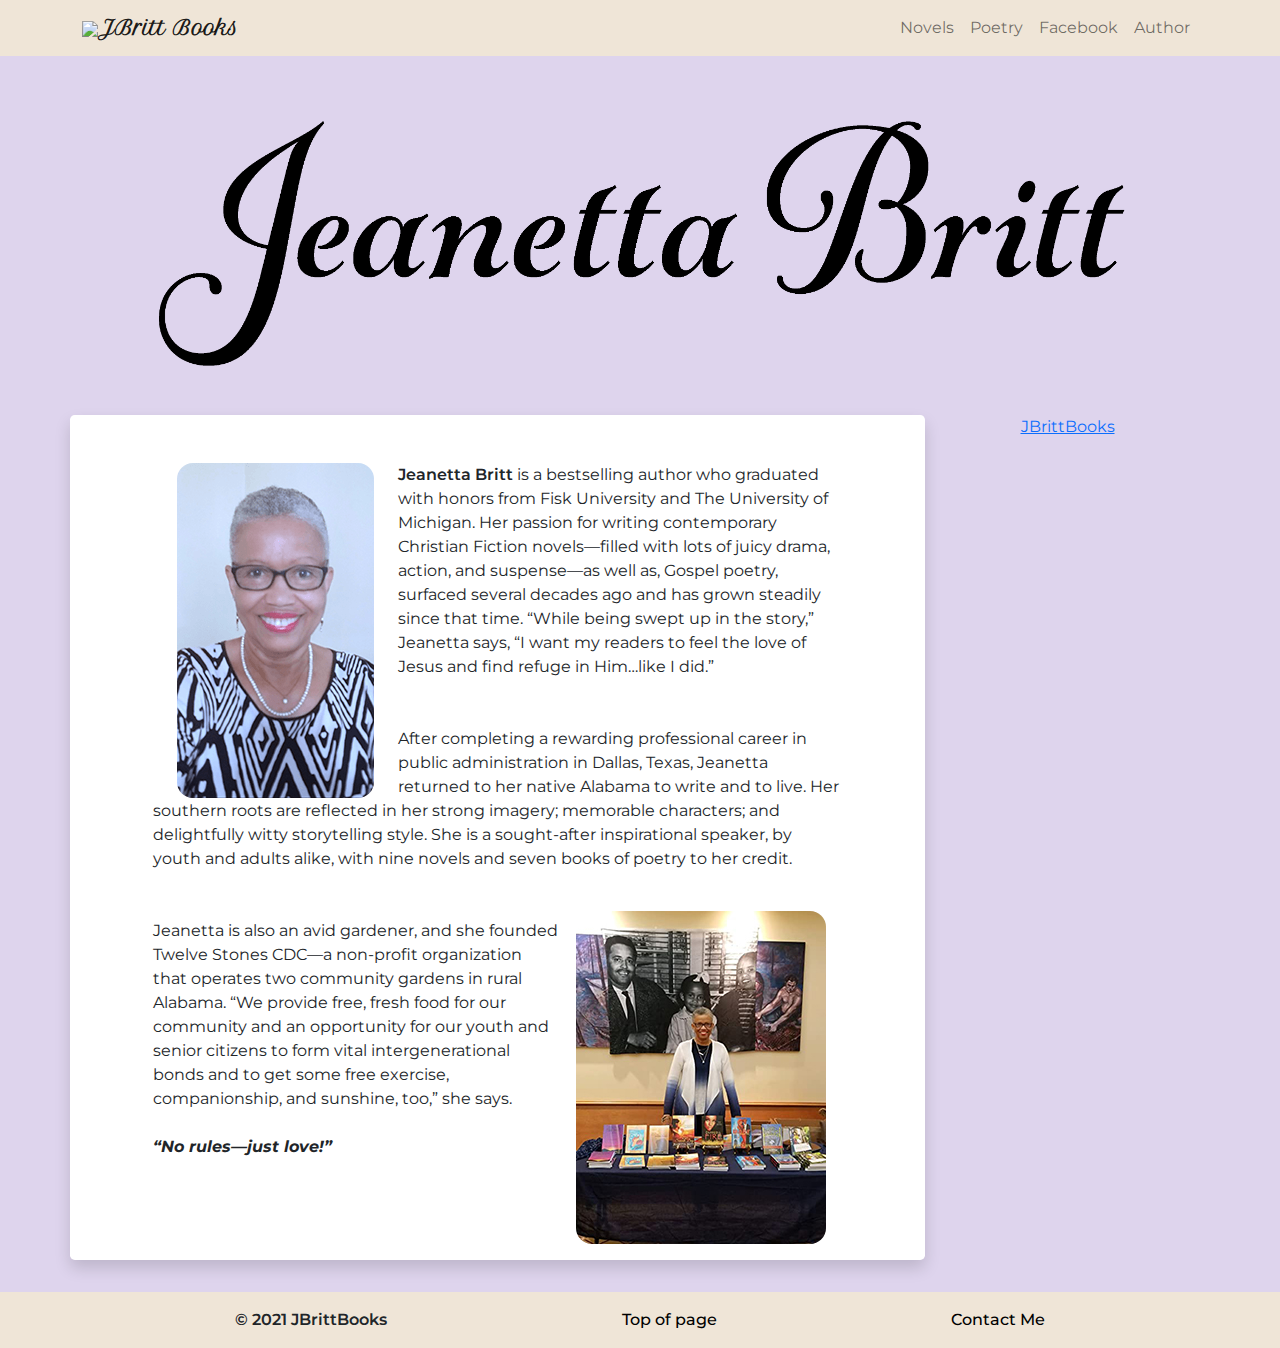
==== author.html @ 347ef1c8 "Added fb to nav bar" ====
<!DOCTYPE html>
<html lang="en">
  <head>
    <meta charset="utf-8" />
    <meta name="viewport" content="width=device-width, initial-scale=1, shrink-to-fit=no" />
    <meta name="description" content="" />
    <meta name="author" content="" />
    <title>Jeanetta Britt Best Selling Author</title>
    <!-- Favicon-->
    <link rel="icon" type="image/x-icon" href="assets/favicon.ico" />
    <!-- Core theme CSS (includes Bootstrap)-->
    <link href="css/styles.css" rel="stylesheet" />
    <!-- google fonts -->
  </head>
  <body class="body">
    <!-- Facebook SKD -->
    <div id="fb-root"></div>
    <script async defer crossorigin="anonymous" src="https://connect.facebook.net/en_US/sdk.js#xfbml=1&version=v11.0" nonce="WqUqpjW3"></script>
    <!-- Responsive navbar-->
    <nav class="navbar navbar-expand-lg navbar-light bg-cream-trans">
      <div class="container">
          <a class="navbar-brand" href="index.html"><img src="assets/favicon.ico">JBritt Books</a>
          <button class="navbar-toggler" type="button" data-bs-toggle="collapse" data-bs-target="#navbarSupportedContent" aria-controls="navbarSupportedContent" aria-expanded="false" aria-label="Toggle navigation"><span class="navbar-toggler-icon"></span></button>
          <div class="collapse navbar-collapse" id="navbarSupportedContent">
              <ul class="navbar-nav ms-auto m b-2 mb-lg-0">
                  <li class="nav-item"><a class="nav-link" href="novels.html">Novels</a></li>
                  <li class="nav-item"><a class="nav-link" href="poetry.html">Poetry</a></li>
                  <li class="nav-item"><a class="nav-link" href="https://www.facebook.com/JBrittBooks/">Facebook</a></li>
                  <li class="nav-item"><a class="nav-link" href="author.html">Author</a></li>
              </ul>
          </div>
      </div>
   </nav>
  <!-- Page content-->
  <div id="top" class="container">
    <div class="row d-flex justify-content-center">
      <div class="col-xl-12">
        <!-- header start -->
        <header class="d-flex justify-content-center align-content-center">
          <div class="d-flex justify-content-center mt-5">
              <img class="img-fluid w-90" src="assets/header-dark.png" alternative="novel-text">
          </div>
      </header>
        <!-- header end  -->
        <!-- Body Row -->
        <div class="row">
          <div class="col-lg-9 ">
            <div class="row d-flex justify-content-center mt-5 my-2 bg-white rounded-3 shadow">
              <!-- body start -->
              <div class="col-10">
                <!-- body -->
                <div class="my-5">
                  <img class="img-fluid mx-4 float-start rounded-5" src="assets/jeanetta/new-profile.png">
                  <p>
                    <span class="fw-bold">Jeanetta Britt </span>is a bestselling author who graduated with honors from Fisk University and The University of Michigan. Her passion for writing contemporary Christian Fiction novels—filled with lots of juicy drama, action, and suspense—as well as, Gospel poetry, surfaced several decades ago and has grown steadily since that time. “While being swept up in the story,” Jeanetta says, “I want my readers to feel the love of Jesus and find refuge in Him…like I did.”
                    <br><br><br>After completing a rewarding professional career in public administration in Dallas, Texas, Jeanetta returned to her native Alabama to write and to live. Her southern roots are reflected in her strong imagery; memorable characters; and delightfully witty storytelling style. She is a sought-after inspirational speaker, by youth and adults alike, with nine novels and seven books of poetry to her credit.
                    <br><br><img class="img-fluid mx-3 my-3 float-end rounded-5" src="assets/jeanetta/profile1_250.JPG"><br>Jeanetta is also an avid gardener, and she founded Twelve Stones CDC—a non-profit organization that operates two community gardens in rural Alabama. “We provide free, fresh food for our community and an opportunity for our youth and senior citizens to form vital intergenerational bonds and to get some free exercise, companionship, and sunshine, too,” she says. <br><br><strong><em>“No rules—just love!”</em></strong>
                  </p>
                </div>
                <!-- body end -->
              </div>
            </div>
          </div>
          <!-- column start start -->
          <div class="col-lg-3 mt-lg-5">
            <div class="fb-page img-fluid d-flex justify-content-center" data-href="https://www.facebook.com/JBrittBooks" data-tabs="timeline, events" data-width="320" data-height="750" data-small-header="true" data-adapt-container-width="true" data-hide-cover="true" data-show-facepile="true"><blockquote cite="https://www.facebook.com/JBrittBooks" class="fb-xfbml-parse-ignore"><a href="https://www.facebook.com/JBrittBooks">JBrittBooks</a></blockquote></div>
          </div>
          <!-- right column end -->
        </div>
      </div>
    </div>
  </div>
    <!-- footer -->
    <footer class="row py-3 mt-4 bg-cream-trans">
      <div class="col-12 d-flex justify-content-evenly">
          <span class="fw-bold">© 2021 JBrittBooks</span>
          <a class="contact-btn" href="#top">Top of page</a>
          <a class="contact-btn" href="https://docs.google.com/forms/d/e/1FAIpQLSflltP6tsDl8Hr7PZAvRYiaOXAa3_z1ApLp0b5nfp1gS3Bxsw/viewform?formkey=dG9lMGk2MUw3d1pyZkRZQnY3Y09sVEE6MQ">Contact Me</a>
      </div>
  </footer>
  <!-- Bootstrap core JS-->
  <script src="https://cdn.jsdelivr.net/npm/bootstrap@5.0.2/dist/js/bootstrap.bundle.min.js"></script>
  </body>
</html>
---- css/styles.css ----
@charset "UTF-8";
@import url('https://fonts.googleapis.com/css2?family=Montserrat&family=Oswald&family=Petit+Formal+Script&display=swap');

/*!
* Start Bootstrap - Blog Home v5.0.2 (https://startbootstrap.com/template/blog-home)
* Copyright 2013-2021 Start Bootstrap
* Licensed under MIT (https://github.com/StartBootstrap/startbootstrap-blog-home/blob/master/LICENSE)
*/
/*!
 * Bootstrap v5.0.2 (https://getbootstrap.com/)
 * Copyright 2011-2021 The Bootstrap Authors
 * Copyright 2011-2021 Twitter, Inc.
 * Licensed under MIT (https://github.com/twbs/bootstrap/blob/main/LICENSE)
 */


:root {
  --bs-blue: #0d6efd;
  --bs-indigo: #6610f2;
  --bs-purple: #6f42c1;
  --bs-pink: #d63384;
  --bs-red: #dc3545;
  --bs-orange: #fd7e14;
  --bs-yellow: #ffc107;
  --bs-green: #198754;
  --bs-teal: #20c997;
  --bs-cyan: #0dcaf0;
  --bs-white: #fff;
  --bs-gray: #6c757d;
  --bs-gray-dark: #343a40;
  --bs-primary: #0d6efd;
  --bs-secondary: #6c757d;
  --bs-success: #198754;
  --bs-info: #0dcaf0;
  --bs-warning: #ffc107;
  --bs-danger: #dc3545;
  --bs-light: #f8f9fa;
  --bs-dark: #212529;
  --bs-font-sans-serif: system-ui, -apple-system, "Segoe UI", Roboto, "Helvetica Neue", Arial, "Noto Sans", "Liberation Sans", sans-serif, "Apple Color Emoji", "Segoe UI Emoji", "Segoe UI Symbol", "Noto Color Emoji";
  --bs-font-monospace: SFMono-Regular, Menlo, Monaco, Consolas, "Liberation Mono", "Courier New", monospace;
  --bs-gradient: linear-gradient(180deg, rgba(255, 255, 255, 0.15), rgba(255, 255, 255, 0));
}

*,
*::before,
*::after {
  box-sizing: border-box;
}

@media (prefers-reduced-motion: no-preference) {
  :root {
    scroll-behavior: smooth;
  }
}

body {
  margin: 0;
  font-family: 'Montserrat', sans-serif;;
  font-size: 1rem;
  font-weight: 400;
  line-height: 1.5;
  color: #212529;
  background-color: #ded4ed;
  -webkit-text-size-adjust: 100%;
  -webkit-tap-highlight-color: rgba(0, 0, 0, 0);
}

hr {
  margin: 1rem 0;
  color: inherit;
  background-color: currentColor;
  border: 0;
  opacity: 0.25;
}

hr:not([size]) {
  height: 1px;
}

h6, .h6, h5, .h5, h4, .h4, h3, .h3, h2, .h2, h1, .h1 {
  margin-top: 0;
  margin-bottom: 0.5rem;
  font-weight: 500;
  line-height: 1.2;
  font-family: 'Montserrat', sans-serif;
}

h1, .h1 {
  font-size: calc(1.375rem + 1.5vw);
}
@media (min-width: 1200px) {
  h1, .h1 {
    font-size: 2.5rem;
  }
}

h2, .h2 {
  font-size: calc(1.325rem + 0.9vw);
}
@media (min-width: 1200px) {
  h2, .h2 {
    font-size: 2rem;
  }
}

h3, .h3 {
  font-size: calc(1.3rem + 0.6vw);
}
@media (min-width: 1200px) {
  h3, .h3 {
    font-size: 1.75rem;
  }
}

h4, .h4 {
  font-size: calc(1.275rem + 0.3vw);
}
@media (min-width: 1200px) {
  h4, .h4 {
    font-size: 1.5rem;
  }
}

h5, .h5 {
  font-size: 1.25rem;
}

h6, .h6 {
  font-size: 1rem;
}

p {
  margin-top: 0;
  margin-bottom: 1rem;
}

abbr[title],
abbr[data-bs-original-title] {
  -webkit-text-decoration: underline dotted;
          text-decoration: underline dotted;
  cursor: help;
  -webkit-text-decoration-skip-ink: none;
          text-decoration-skip-ink: none;
}

address {
  margin-bottom: 1rem;
  font-style: normal;
  line-height: inherit;
}

ol,
ul {
  padding-left: 2rem;
}

ol,
ul,
dl {
  margin-top: 0;
  margin-bottom: 1rem;
}

ol ol,
ul ul,
ol ul,
ul ol {
  margin-bottom: 0;
}

dt {
  font-weight: 700;
}

dd {
  margin-bottom: 0.5rem;
  margin-left: 0;
}

blockquote {
  margin: 0 0 1rem;
}

b,
strong {
  font-weight: bolder;
}

small, .small {
  font-size: 0.875em;
}

mark, .mark {
  padding: 0.2em;
  background-color: #fcf8e3;
}

sub,
sup {
  position: relative;
  font-size: 0.75em;
  line-height: 0;
  vertical-align: baseline;
}

sub {
  bottom: -0.25em;
}

sup {
  top: -0.5em;
}

a {
  color: #0d6efd;
  text-decoration: underline;
}
a:hover {
  color: #0a58ca;
}

a:not([href]):not([class]), a:not([href]):not([class]):hover {
  color: inherit;
  text-decoration: none;
}

pre,
code,
kbd,
samp {
  font-family: var(--bs-font-monospace);
  font-size: 1em;
  direction: ltr /* rtl:ignore */;
  unicode-bidi: bidi-override;
}

pre {
  display: block;
  margin-top: 0;
  margin-bottom: 1rem;
  overflow: auto;
  font-size: 0.875em;
}
pre code {
  font-size: inherit;
  color: inherit;
  word-break: normal;
}

code {
  font-size: 0.875em;
  color: #d63384;
  word-wrap: break-word;
}
a > code {
  color: inherit;
}

kbd {
  padding: 0.2rem 0.4rem;
  font-size: 0.875em;
  color: #fff;
  background-color: #212529;
  border-radius: 0.2rem;
}
kbd kbd {
  padding: 0;
  font-size: 1em;
  font-weight: 700;
}

figure {
  margin: 0 0 1rem;
}

img,
svg {
  vertical-align: middle;
}

table {
  caption-side: bottom;
  border-collapse: collapse;
}

caption {
  padding-top: 0.5rem;
  padding-bottom: 0.5rem;
  color: #6c757d;
  text-align: left;
}

th {
  text-align: inherit;
  text-align: -webkit-match-parent;
}

thead,
tbody,
tfoot,
tr,
td,
th {
  border-color: inherit;
  border-style: solid;
  border-width: 0;
}

label {
  display: inline-block;
}

button {
  border-radius: 0;
}

button:focus:not(:focus-visible) {
  outline: 0;
}

input,
button,
select,
optgroup,
textarea {
  margin: 0;
  font-family: inherit;
  font-size: inherit;
  line-height: inherit;
}

button,
select {
  text-transform: none;
}

[role=button] {
  cursor: pointer;
}

select {
  word-wrap: normal;
}
select:disabled {
  opacity: 1;
}

[list]::-webkit-calendar-picker-indicator {
  display: none;
}

button,
[type=button],
[type=reset],
[type=submit] {
  -webkit-appearance: button;
}
button:not(:disabled),
[type=button]:not(:disabled),
[type=reset]:not(:disabled),
[type=submit]:not(:disabled) {
  cursor: pointer;
}

::-moz-focus-inner {
  padding: 0;
  border-style: none;
}

textarea {
  resize: vertical;
}

fieldset {
  min-width: 0;
  padding: 0;
  margin: 0;
  border: 0;
}

legend {
  float: left;
  width: 100%;
  padding: 0;
  margin-bottom: 0.5rem;
  font-size: calc(1.275rem + 0.3vw);
  line-height: inherit;
}
@media (min-width: 1200px) {
  legend {
    font-size: 1.5rem;
  }
}
legend + * {
  clear: left;
}

::-webkit-datetime-edit-fields-wrapper,
::-webkit-datetime-edit-text,
::-webkit-datetime-edit-minute,
::-webkit-datetime-edit-hour-field,
::-webkit-datetime-edit-day-field,
::-webkit-datetime-edit-month-field,
::-webkit-datetime-edit-year-field {
  padding: 0;
}

::-webkit-inner-spin-button {
  height: auto;
}

[type=search] {
  outline-offset: -2px;
  -webkit-appearance: textfield;
}

/* rtl:raw:
[type="tel"],
[type="url"],
[type="email"],
[type="number"] {
  direction: ltr;
}
*/
::-webkit-search-decoration {
  -webkit-appearance: none;
}

::-webkit-color-swatch-wrapper {
  padding: 0;
}

::file-selector-button {
  font: inherit;
}

::-webkit-file-upload-button {
  font: inherit;
  -webkit-appearance: button;
}

output {
  display: inline-block;
}

iframe {
  border: 0;
}

summary {
  display: list-item;
  cursor: pointer;
}

progress {
  vertical-align: baseline;
}

[hidden] {
  display: none !important;
}

.lead {
  font-size: 1.25rem;
  font-weight: 300;
}

.display-1 {
  font-size: calc(1.625rem + 4.5vw);
  font-weight: 300;
  line-height: 1.2;
}

@media (min-width: 1200px) {
  .display-1 {
    font-size: 5rem;
  }
}

.display-2 {
  font-size: calc(1.575rem + 3.9vw);
  font-weight: 300;
  line-height: 1.2;
}
@media (min-width: 1200px) {
  .display-2 {
    font-size: 4.5rem;
  }
}

.display-3 {
  font-size: calc(1.525rem + 3.3vw);
  font-weight: 300;
  line-height: 1.2;
}
@media (min-width: 1200px) {
  .display-3 {
    font-size: 4rem;
  }
}

.display-4 {
  font-size: calc(1.475rem + 2.7vw);
  font-weight: 300;
  line-height: 1.2;
}
@media (min-width: 1200px) {
  .display-4 {
    font-size: 3.5rem;
  }
}

.display-5 {
  font-size: calc(1.425rem + 2.1vw);
  font-weight: 300;
  line-height: 1.2;
}
@media (min-width: 1200px) {
  .display-5 {
    font-size: 3rem;
  }
}

.display-6 {
  font-size: calc(1.375rem + 1.5vw);
  font-weight: 300;
  line-height: 1.2;
}
@media (min-width: 1200px) {
  .display-6 {
    font-size: 2.5rem;
  }
}

.list-unstyled {
  padding-left: 0;
  list-style: none;
}

.list-inline {
  padding-left: 0;
  list-style: none;
}

.list-inline-item {
  display: inline-block;
}
.list-inline-item:not(:last-child) {
  margin-right: 0.5rem;
}

.initialism {
  font-size: 0.875em;
  text-transform: uppercase;
}

.blockquote {
  margin-bottom: 1rem;
  font-size: 1.25rem;
}
.blockquote > :last-child {
  margin-bottom: 0;
}

.blockquote-footer {
  margin-top: -1rem;
  margin-bottom: 1rem;
  font-size: 0.875em;
  color: #6c757d;
}
.blockquote-footer::before {
  content: "— ";
}

.img-fluid {
  max-width: 100%;
  height: auto;
}

.img-thumbnail {
  padding: 0.25rem;
  background-color: #fff6c2;
  border: 1.5px solid #fff6c2;
  border-radius: 0.25rem;
  max-width: 100%;
  height: auto;
}

.figure {
  display: inline-block;
}

.figure-img {
  margin-bottom: 0.5rem;
  line-height: 1;
}

.figure-caption {
  font-size: 0.875em;
  color: #6c757d;
}

.container,
.container-fluid,
.container-xxl,
.container-xl,
.container-lg,
.container-md,
.container-sm {
  width: 100%;
  padding-right: var(--bs-gutter-x, 0.75rem);
  padding-left: var(--bs-gutter-x, 0.75rem);
  margin-right: auto;
  margin-left: auto;
}

@media (min-width: 576px) {
  .container-sm, .container {
    max-width: 540px;
  }
}
@media (min-width: 768px) {
  .container-md, .container-sm, .container {
    max-width: 720px;
  }
}
@media (min-width: 992px) {
  .container-lg, .container-md, .container-sm, .container {
    max-width: 960px;
  }
}
@media (min-width: 1200px) {
  .container-xl, .container-lg, .container-md, .container-sm, .container {
    max-width: 1140px;
  }
}
@media (min-width: 1400px) {
  .container-xxl, .container-xl, .container-lg, .container-md, .container-sm, .container {
    max-width: 1320px;
  }
}

 /* custom break point */
@media (min-width: 400px) {
  .text-box {
    min-height: 28rem;
  }
}

@media (min-width: 1000px) {
  .book-text-body {
    min-height: 21.5rem;
  }
}

@media (min-width: 1400px) {
  .text-box {
    min-height: 28rem;
  }
}

#trilogy-poem {
  font-size: .85rem !important;
  min-height: 29rem;
}


/*  */
.row {
  --bs-gutter-x: 1.5rem;
  --bs-gutter-y: 0;
  display: flex;
  flex-wrap: wrap;
  margin-top: calc(var(--bs-gutter-y) * -1);
  margin-right: calc(var(--bs-gutter-x) * -.5);
  margin-left: calc(var(--bs-gutter-x) * -.5);
}
.row > * {
  flex-shrink: 0;
  width: 100%;
  max-width: 100%;
  padding-right: calc(var(--bs-gutter-x) * .5);
  padding-left: calc(var(--bs-gutter-x) * .5);
  margin-top: var(--bs-gutter-y);
}

.col {
  flex: 1 0 0%;
}

.row-cols-auto > * {
  flex: 0 0 auto;
  width: auto;
}

.row-cols-1 > * {
  flex: 0 0 auto;
  width: 100%;
}

.row-cols-2 > * {
  flex: 0 0 auto;
  width: 50%;
}

.row-cols-3 > * {
  flex: 0 0 auto;
  width: 33.3333333333%;
}

.row-cols-4 > * {
  flex: 0 0 auto;
  width: 25%;
}

.row-cols-5 > * {
  flex: 0 0 auto;
  width: 20%;
}

.row-cols-6 > * {
  flex: 0 0 auto;
  width: 16.6666666667%;
}

@media (min-width: 576px) {
  .col-sm {
    flex: 1 0 0%;
  }

  .row-cols-sm-auto > * {
    flex: 0 0 auto;
    width: auto;
  }

  .row-cols-sm-1 > * {
    flex: 0 0 auto;
    width: 100%;
  }

  .row-cols-sm-2 > * {
    flex: 0 0 auto;
    width: 50%;
  }

  .row-cols-sm-3 > * {
    flex: 0 0 auto;
    width: 33.3333333333%;
  }

  .row-cols-sm-4 > * {
    flex: 0 0 auto;
    width: 25%;
  }

  .row-cols-sm-5 > * {
    flex: 0 0 auto;
    width: 20%;
  }

  .row-cols-sm-6 > * {
    flex: 0 0 auto;
    width: 16.6666666667%;
  }
}
@media (min-width: 768px) {
  .col-md {
    flex: 1 0 0%;
  }

  .row-cols-md-auto > * {
    flex: 0 0 auto;
    width: auto;
  }

  .row-cols-md-1 > * {
    flex: 0 0 auto;
    width: 100%;
  }

  .row-cols-md-2 > * {
    flex: 0 0 auto;
    width: 50%;
  }

  .row-cols-md-3 > * {
    flex: 0 0 auto;
    width: 33.3333333333%;
  }

  .row-cols-md-4 > * {
    flex: 0 0 auto;
    width: 25%;
  }

  .row-cols-md-5 > * {
    flex: 0 0 auto;
    width: 20%;
  }

  .row-cols-md-6 > * {
    flex: 0 0 auto;
    width: 16.6666666667%;
  }
}
@media (min-width: 992px) {
  .col-lg {
    flex: 1 0 0%;
  }

  .row-cols-lg-auto > * {
    flex: 0 0 auto;
    width: auto;
  }

  .row-cols-lg-1 > * {
    flex: 0 0 auto;
    width: 100%;
  }

  .row-cols-lg-2 > * {
    flex: 0 0 auto;
    width: 50%;
  }

  .row-cols-lg-3 > * {
    flex: 0 0 auto;
    width: 33.3333333333%;
  }

  .row-cols-lg-4 > * {
    flex: 0 0 auto;
    width: 25%;
  }

  .row-cols-lg-5 > * {
    flex: 0 0 auto;
    width: 20%;
  }

  .row-cols-lg-6 > * {
    flex: 0 0 auto;
    width: 16.6666666667%;
  }
}
@media (min-width: 1200px) {
  .col-xl {
    flex: 1 0 0%;
  }

  .row-cols-xl-auto > * {
    flex: 0 0 auto;
    width: auto;
  }

  .row-cols-xl-1 > * {
    flex: 0 0 auto;
    width: 100%;
  }

  .row-cols-xl-2 > * {
    flex: 0 0 auto;
    width: 50%;
  }

  .row-cols-xl-3 > * {
    flex: 0 0 auto;
    width: 33.3333333333%;
  }

  .row-cols-xl-4 > * {
    flex: 0 0 auto;
    width: 25%;
  }

  .row-cols-xl-5 > * {
    flex: 0 0 auto;
    width: 20%;
  }

  .row-cols-xl-6 > * {
    flex: 0 0 auto;
    width: 16.6666666667%;
  }
}
@media (min-width: 1400px) {
  .col-xxl {
    flex: 1 0 0%;
  }

  .row-cols-xxl-auto > * {
    flex: 0 0 auto;
    width: auto;
  }

  .row-cols-xxl-1 > * {
    flex: 0 0 auto;
    width: 100%;
  }

  .row-cols-xxl-2 > * {
    flex: 0 0 auto;
    width: 50%;
  }

  .row-cols-xxl-3 > * {
    flex: 0 0 auto;
    width: 33.3333333333%;
  }

  .row-cols-xxl-4 > * {
    flex: 0 0 auto;
    width: 25%;
  }

  .row-cols-xxl-5 > * {
    flex: 0 0 auto;
    width: 20%;
  }

  .row-cols-xxl-6 > * {
    flex: 0 0 auto;
    width: 16.6666666667%;
  }
}
.col-auto {
  flex: 0 0 auto;
  width: auto;
}

.col-1 {
  flex: 0 0 auto;
  width: 8.33333333%;
}

.col-2 {
  flex: 0 0 auto;
  width: 16.66666667%;
}

.col-3 {
  flex: 0 0 auto;
  width: 25%;
}

.col-4 {
  flex: 0 0 auto;
  width: 33.33333333%;
}

.col-5 {
  flex: 0 0 auto;
  width: 41.66666667%;
}

.col-6 {
  flex: 0 0 auto;
  width: 50%;
}

.col-7 {
  flex: 0 0 auto;
  width: 58.33333333%;
}

.col-8 {
  flex: 0 0 auto;
  width: 66.66666667%;
}

.col-9 {
  flex: 0 0 auto;
  width: 75%;
}

.col-10 {
  flex: 0 0 auto;
  width: 83.33333333%;
}

.col-11 {
  flex: 0 0 auto;
  width: 91.66666667%;
}

.col-12 {
  flex: 0 0 auto;
  width: 100%;
}

.offset-1 {
  margin-left: 8.33333333%;
}

.offset-2 {
  margin-left: 16.66666667%;
}

.offset-3 {
  margin-left: 25%;
}

.offset-4 {
  margin-left: 33.33333333%;
}

.offset-5 {
  margin-left: 41.66666667%;
}

.offset-6 {
  margin-left: 50%;
}

.offset-7 {
  margin-left: 58.33333333%;
}

.offset-8 {
  margin-left: 66.66666667%;
}

.offset-9 {
  margin-left: 75%;
}

.offset-10 {
  margin-left: 83.33333333%;
}

.offset-11 {
  margin-left: 91.66666667%;
}

.g-0,
.gx-0 {
  --bs-gutter-x: 0;
}

.g-0,
.gy-0 {
  --bs-gutter-y: 0;
}

.g-1,
.gx-1 {
  --bs-gutter-x: 0.25rem;
}

.g-1,
.gy-1 {
  --bs-gutter-y: 0.25rem;
}

.g-2,
.gx-2 {
  --bs-gutter-x: 0.5rem;
}

.g-2,
.gy-2 {
  --bs-gutter-y: 0.5rem;
}

.g-3,
.gx-3 {
  --bs-gutter-x: 1rem;
}

.g-3,
.gy-3 {
  --bs-gutter-y: 1rem;
}

.g-4,
.gx-4 {
  --bs-gutter-x: 1.5rem;
}

.g-4,
.gy-4 {
  --bs-gutter-y: 1.5rem;
}

.g-5,
.gx-5 {
  --bs-gutter-x: 3rem;
}

.g-5,
.gy-5 {
  --bs-gutter-y: 3rem;
}

@media (min-width: 576px) {

  .col-sm-auto {
    flex: 0 0 auto;
    width: auto;
  }

  .col-sm-1 {
    flex: 0 0 auto;
    width: 8.33333333%;
  }

  .col-sm-2 {
    flex: 0 0 auto;
    width: 16.66666667%;
  }

  .col-sm-3 {
    flex: 0 0 auto;
    width: 25%;
  }

  .col-sm-4 {
    flex: 0 0 auto;
    width: 33.33333333%;
  }

  .col-sm-5 {
    flex: 0 0 auto;
    width: 41.66666667%;
  }

  .col-sm-6 {
    flex: 0 0 auto;
    width: 50%;
  }

  .col-sm-7 {
    flex: 0 0 auto;
    width: 58.33333333%;
  }

  .col-sm-8 {
    flex: 0 0 auto;
    width: 66.66666667%;
  }

  .col-sm-9 {
    flex: 0 0 auto;
    width: 75%;
  }

  .col-sm-10 {
    flex: 0 0 auto;
    width: 83.33333333%;
  }

  .col-sm-11 {
    flex: 0 0 auto;
    width: 91.66666667%;
  }

  .col-sm-12 {
    flex: 0 0 auto;
    width: 100%;
  }

  .offset-sm-0 {
    margin-left: 0;
  }

  .offset-sm-1 {
    margin-left: 8.33333333%;
  }

  .offset-sm-2 {
    margin-left: 16.66666667%;
  }

  .offset-sm-3 {
    margin-left: 25%;
  }

  .offset-sm-4 {
    margin-left: 33.33333333%;
  }

  .offset-sm-5 {
    margin-left: 41.66666667%;
  }

  .offset-sm-6 {
    margin-left: 50%;
  }

  .offset-sm-7 {
    margin-left: 58.33333333%;
  }

  .offset-sm-8 {
    margin-left: 66.66666667%;
  }

  .offset-sm-9 {
    margin-left: 75%;
  }

  .offset-sm-10 {
    margin-left: 83.33333333%;
  }

  .offset-sm-11 {
    margin-left: 91.66666667%;
  }

  .g-sm-0,
.gx-sm-0 {
    --bs-gutter-x: 0;
  }

  .g-sm-0,
.gy-sm-0 {
    --bs-gutter-y: 0;
  }

  .g-sm-1,
.gx-sm-1 {
    --bs-gutter-x: 0.25rem;
  }

  .g-sm-1,
.gy-sm-1 {
    --bs-gutter-y: 0.25rem;
  }

  .g-sm-2,
.gx-sm-2 {
    --bs-gutter-x: 0.5rem;
  }

  .g-sm-2,
.gy-sm-2 {
    --bs-gutter-y: 0.5rem;
  }

  .g-sm-3,
.gx-sm-3 {
    --bs-gutter-x: 1rem;
  }

  .g-sm-3,
.gy-sm-3 {
    --bs-gutter-y: 1rem;
  }

  .g-sm-4,
.gx-sm-4 {
    --bs-gutter-x: 1.5rem;
  }

  .g-sm-4,
.gy-sm-4 {
    --bs-gutter-y: 1.5rem;
  }

  .g-sm-5,
.gx-sm-5 {
    --bs-gutter-x: 3rem;
  }

  .g-sm-5,
.gy-sm-5 {
    --bs-gutter-y: 3rem;
  }
}
@media (min-width: 768px) {

  .col-md-auto {
    flex: 0 0 auto;
    width: auto;
  }

  .col-md-1 {
    flex: 0 0 auto;
    width: 8.33333333%;
  }

  .col-md-2 {
    flex: 0 0 auto;
    width: 16.66666667%;
  }

  .col-md-3 {
    flex: 0 0 auto;
    width: 25%;
  }

  .col-md-4 {
    flex: 0 0 auto;
    width: 33.33333333%;
  }

  .col-md-5 {
    flex: 0 0 auto;
    width: 41.66666667%;
  }

  .col-md-6 {
    flex: 0 0 auto;
    width: 50%;
  }

  .col-md-7 {
    flex: 0 0 auto;
    width: 58.33333333%;
  }

  .col-md-8 {
    flex: 0 0 auto;
    width: 66.66666667%;
  }

  .col-md-9 {
    flex: 0 0 auto;
    width: 75%;
  }

  .col-md-10 {
    flex: 0 0 auto;
    width: 83.33333333%;
  }

  .col-md-11 {
    flex: 0 0 auto;
    width: 91.66666667%;
  }

  .col-md-12 {
    flex: 0 0 auto;
    width: 100%;
  }

  .offset-md-0 {
    margin-left: 0;
  }

  .offset-md-1 {
    margin-left: 8.33333333%;
  }

  .offset-md-2 {
    margin-left: 16.66666667%;
  }

  .offset-md-3 {
    margin-left: 25%;
  }

  .offset-md-4 {
    margin-left: 33.33333333%;
  }

  .offset-md-5 {
    margin-left: 41.66666667%;
  }

  .offset-md-6 {
    margin-left: 50%;
  }

  .offset-md-7 {
    margin-left: 58.33333333%;
  }

  .offset-md-8 {
    margin-left: 66.66666667%;
  }

  .offset-md-9 {
    margin-left: 75%;
  }

  .offset-md-10 {
    margin-left: 83.33333333%;
  }

  .offset-md-11 {
    margin-left: 91.66666667%;
  }

  .g-md-0,
.gx-md-0 {
    --bs-gutter-x: 0;
  }

  .g-md-0,
.gy-md-0 {
    --bs-gutter-y: 0;
  }

  .g-md-1,
.gx-md-1 {
    --bs-gutter-x: 0.25rem;
  }

  .g-md-1,
.gy-md-1 {
    --bs-gutter-y: 0.25rem;
  }

  .g-md-2,
.gx-md-2 {
    --bs-gutter-x: 0.5rem;
  }

  .g-md-2,
.gy-md-2 {
    --bs-gutter-y: 0.5rem;
  }

  .g-md-3,
.gx-md-3 {
    --bs-gutter-x: 1rem;
  }

  .g-md-3,
.gy-md-3 {
    --bs-gutter-y: 1rem;
  }

  .g-md-4,
.gx-md-4 {
    --bs-gutter-x: 1.5rem;
  }

  .g-md-4,
.gy-md-4 {
    --bs-gutter-y: 1.5rem;
  }

  .g-md-5,
.gx-md-5 {
    --bs-gutter-x: 3rem;
  }

  .g-md-5,
.gy-md-5 {
    --bs-gutter-y: 3rem;
  }
}
@media (min-width: 992px) {
  .col-lg-auto {
    flex: 0 0 auto;
    width: auto;
  }

  .col-lg-1 {
    flex: 0 0 auto;
    width: 8.33333333%;
  }

  .col-lg-2 {
    flex: 0 0 auto;
    width: 16.66666667%;
  }

  .col-lg-3 {
    flex: 0 0 auto;
    width: 25%;
  }

  .col-lg-4 {
    flex: 0 0 auto;
    width: 33.33333333%;
  }

  .col-lg-5 {
    flex: 0 0 auto;
    width: 41.66666667%;
  }

  .col-lg-6 {
    flex: 0 0 auto;
    width: 50%;
  }

  .col-lg-7 {
    flex: 0 0 auto;
    width: 58.33333333%;
  }

  .col-lg-8 {
    flex: 0 0 auto;
    width: 66.66666667%;
  }

  .col-lg-9 {
    flex: 0 0 auto;
    width: 75%;
  }

  .col-lg-10 {
    flex: 0 0 auto;
    width: 83.33333333%;
  }

  .col-lg-11 {
    flex: 0 0 auto;
    width: 91.66666667%;
  }

  .col-lg-12 {
    flex: 0 0 auto;
    width: 100%;
  }

  .offset-lg-0 {
    margin-left: 0;
  }

  .offset-lg-1 {
    margin-left: 8.33333333%;
  }

  .offset-lg-2 {
    margin-left: 16.66666667%;
  }

  .offset-lg-3 {
    margin-left: 25%;
  }

  .offset-lg-4 {
    margin-left: 33.33333333%;
  }

  .offset-lg-5 {
    margin-left: 41.66666667%;
  }

  .offset-lg-6 {
    margin-left: 50%;
  }

  .offset-lg-7 {
    margin-left: 58.33333333%;
  }

  .offset-lg-8 {
    margin-left: 66.66666667%;
  }

  .offset-lg-9 {
    margin-left: 75%;
  }

  .offset-lg-10 {
    margin-left: 83.33333333%;
  }

  .offset-lg-11 {
    margin-left: 91.66666667%;
  }

  .g-lg-0,
.gx-lg-0 {
    --bs-gutter-x: 0;
  }

  .g-lg-0,
.gy-lg-0 {
    --bs-gutter-y: 0;
  }

  .g-lg-1,
.gx-lg-1 {
    --bs-gutter-x: 0.25rem;
  }

  .g-lg-1,
.gy-lg-1 {
    --bs-gutter-y: 0.25rem;
  }

  .g-lg-2,
.gx-lg-2 {
    --bs-gutter-x: 0.5rem;
  }

  .g-lg-2,
.gy-lg-2 {
    --bs-gutter-y: 0.5rem;
  }

  .g-lg-3,
.gx-lg-3 {
    --bs-gutter-x: 1rem;
  }

  .g-lg-3,
.gy-lg-3 {
    --bs-gutter-y: 1rem;
  }

  .g-lg-4,
.gx-lg-4 {
    --bs-gutter-x: 1.5rem;
  }

  .g-lg-4,
.gy-lg-4 {
    --bs-gutter-y: 1.5rem;
  }

  .g-lg-5,
.gx-lg-5 {
    --bs-gutter-x: 3rem;
  }

  .g-lg-5,
.gy-lg-5 {
    --bs-gutter-y: 3rem;
  }
}
@media (min-width: 1200px) {
  .col-xl-auto {
    flex: 0 0 auto;
    width: auto;
  }

  .col-xl-1 {
    flex: 0 0 auto;
    width: 8.33333333%;
  }

  .col-xl-2 {
    flex: 0 0 auto;
    width: 16.66666667%;
  }

  .col-xl-3 {
    flex: 0 0 auto;
    width: 25%;
  }

  .col-xl-4 {
    flex: 0 0 auto;
    width: 33.33333333%;
  }

  .col-xl-5 {
    flex: 0 0 auto;
    width: 41.66666667%;
  }

  .col-xl-6 {
    flex: 0 0 auto;
    width: 50%;
  }

  .col-xl-7 {
    flex: 0 0 auto;
    width: 58.33333333%;
  }

  .col-xl-8 {
    flex: 0 0 auto;
    width: 66.66666667%;
  }

  .col-xl-9 {
    flex: 0 0 auto;
    width: 75%;
  }

  .col-xl-10 {
    flex: 0 0 auto;
    width: 83.33333333%;
  }

  .col-xl-11 {
    flex: 0 0 auto;
    width: 91.66666667%;
  }

  .col-xl-12 {
    flex: 0 0 auto;
    width: 100%;
  }

  .offset-xl-0 {
    margin-left: 0;
  }

  .offset-xl-1 {
    margin-left: 8.33333333%;
  }

  .offset-xl-2 {
    margin-left: 16.66666667%;
  }

  .offset-xl-3 {
    margin-left: 25%;
  }

  .offset-xl-4 {
    margin-left: 33.33333333%;
  }

  .offset-xl-5 {
    margin-left: 41.66666667%;
  }

  .offset-xl-6 {
    margin-left: 50%;
  }

  .offset-xl-7 {
    margin-left: 58.33333333%;
  }

  .offset-xl-8 {
    margin-left: 66.66666667%;
  }

  .offset-xl-9 {
    margin-left: 75%;
  }

  .offset-xl-10 {
    margin-left: 83.33333333%;
  }

  .offset-xl-11 {
    margin-left: 91.66666667%;
  }

  .g-xl-0,
.gx-xl-0 {
    --bs-gutter-x: 0;
  }

  .g-xl-0,
.gy-xl-0 {
    --bs-gutter-y: 0;
  }

  .g-xl-1,
.gx-xl-1 {
    --bs-gutter-x: 0.25rem;
  }

  .g-xl-1,
.gy-xl-1 {
    --bs-gutter-y: 0.25rem;
  }

  .g-xl-2,
.gx-xl-2 {
    --bs-gutter-x: 0.5rem;
  }

  .g-xl-2,
.gy-xl-2 {
    --bs-gutter-y: 0.5rem;
  }

  .g-xl-3,
.gx-xl-3 {
    --bs-gutter-x: 1rem;
  }

  .g-xl-3,
.gy-xl-3 {
    --bs-gutter-y: 1rem;
  }

  .g-xl-4,
.gx-xl-4 {
    --bs-gutter-x: 1.5rem;
  }

  .g-xl-4,
.gy-xl-4 {
    --bs-gutter-y: 1.5rem;
  }

  .g-xl-5,
.gx-xl-5 {
    --bs-gutter-x: 3rem;
  }

  .g-xl-5,
.gy-xl-5 {
    --bs-gutter-y: 3rem;
  }
}
@media (min-width: 1400px) {
  .col-xxl-auto {
    flex: 0 0 auto;
    width: auto;
  }

  .col-xxl-1 {
    flex: 0 0 auto;
    width: 8.33333333%;
  }

  .col-xxl-2 {
    flex: 0 0 auto;
    width: 16.66666667%;
  }

  .col-xxl-3 {
    flex: 0 0 auto;
    width: 25%;
  }

  .col-xxl-4 {
    flex: 0 0 auto;
    width: 33.33333333%;
  }

  .col-xxl-5 {
    flex: 0 0 auto;
    width: 41.66666667%;
  }

  .col-xxl-6 {
    flex: 0 0 auto;
    width: 50%;
  }

  .col-xxl-7 {
    flex: 0 0 auto;
    width: 58.33333333%;
  }

  .col-xxl-8 {
    flex: 0 0 auto;
    width: 66.66666667%;
  }

  .col-xxl-9 {
    flex: 0 0 auto;
    width: 75%;
  }

  .col-xxl-10 {
    flex: 0 0 auto;
    width: 83.33333333%;
  }

  .col-xxl-11 {
    flex: 0 0 auto;
    width: 91.66666667%;
  }

  .col-xxl-12 {
    flex: 0 0 auto;
    width: 100%;
  }

  .offset-xxl-0 {
    margin-left: 0;
  }

  .offset-xxl-1 {
    margin-left: 8.33333333%;
  }

  .offset-xxl-2 {
    margin-left: 16.66666667%;
  }

  .offset-xxl-3 {
    margin-left: 25%;
  }

  .offset-xxl-4 {
    margin-left: 33.33333333%;
  }

  .offset-xxl-5 {
    margin-left: 41.66666667%;
  }

  .offset-xxl-6 {
    margin-left: 50%;
  }

  .offset-xxl-7 {
    margin-left: 58.33333333%;
  }

  .offset-xxl-8 {
    margin-left: 66.66666667%;
  }

  .offset-xxl-9 {
    margin-left: 75%;
  }

  .offset-xxl-10 {
    margin-left: 83.33333333%;
  }

  .offset-xxl-11 {
    margin-left: 91.66666667%;
  }

  .g-xxl-0,
.gx-xxl-0 {
    --bs-gutter-x: 0;
  }

  .g-xxl-0,
.gy-xxl-0 {
    --bs-gutter-y: 0;
  }

  .g-xxl-1,
.gx-xxl-1 {
    --bs-gutter-x: 0.25rem;
  }

  .g-xxl-1,
.gy-xxl-1 {
    --bs-gutter-y: 0.25rem;
  }

  .g-xxl-2,
.gx-xxl-2 {
    --bs-gutter-x: 0.5rem;
  }

  .g-xxl-2,
.gy-xxl-2 {
    --bs-gutter-y: 0.5rem;
  }

  .g-xxl-3,
.gx-xxl-3 {
    --bs-gutter-x: 1rem;
  }

  .g-xxl-3,
.gy-xxl-3 {
    --bs-gutter-y: 1rem;
  }

  .g-xxl-4,
.gx-xxl-4 {
    --bs-gutter-x: 1.5rem;
  }

  .g-xxl-4,
.gy-xxl-4 {
    --bs-gutter-y: 1.5rem;
  }

  .g-xxl-5,
.gx-xxl-5 {
    --bs-gutter-x: 3rem;
  }

  .g-xxl-5,
.gy-xxl-5 {
    --bs-gutter-y: 3rem;
  }
}
.table {
  --bs-table-bg: transparent;
  --bs-table-accent-bg: transparent;
  --bs-table-striped-color: #212529;
  --bs-table-striped-bg: rgba(0, 0, 0, 0.05);
  --bs-table-active-color: #212529;
  --bs-table-active-bg: rgba(0, 0, 0, 0.1);
  --bs-table-hover-color: #212529;
  --bs-table-hover-bg: rgba(0, 0, 0, 0.075);
  width: 100%;
  margin-bottom: 1rem;
  color: #212529;
  vertical-align: top;
  border-color: #dee2e6;
}
.table > :not(caption) > * > * {
  padding: 0.5rem 0.5rem;
  background-color: var(--bs-table-bg);
  border-bottom-width: 1px;
  box-shadow: inset 0 0 0 9999px var(--bs-table-accent-bg);
}
.table > tbody {
  vertical-align: inherit;
}
.table > thead {
  vertical-align: bottom;
}
.table > :not(:last-child) > :last-child > * {
  border-bottom-color: currentColor;
}

.caption-top {
  caption-side: top;
}

.table-sm > :not(caption) > * > * {
  padding: 0.25rem 0.25rem;
}

.table-bordered > :not(caption) > * {
  border-width: 1px 0;
}
.table-bordered > :not(caption) > * > * {
  border-width: 0 1px;
}

.table-borderless > :not(caption) > * > * {
  border-bottom-width: 0;
}

.table-striped > tbody > tr:nth-of-type(odd) {
  --bs-table-accent-bg: var(--bs-table-striped-bg);
  color: var(--bs-table-striped-color);
}

.table-active {
  --bs-table-accent-bg: var(--bs-table-active-bg);
  color: var(--bs-table-active-color);
}

.table-hover > tbody > tr:hover {
  --bs-table-accent-bg: var(--bs-table-hover-bg);
  color: var(--bs-table-hover-color);
}

.table-primary {
  --bs-table-bg: #cfe2ff;
  --bs-table-striped-bg: #c5d7f2;
  --bs-table-striped-color: #000;
  --bs-table-active-bg: #bacbe6;
  --bs-table-active-color: #000;
  --bs-table-hover-bg: #bfd1ec;
  --bs-table-hover-color: #000;
  color: #000;
  border-color: #bacbe6;
}

.table-secondary {
  --bs-table-bg: #e2e3e5;
  --bs-table-striped-bg: #d7d8da;
  --bs-table-striped-color: #000;
  --bs-table-active-bg: #cbccce;
  --bs-table-active-color: #000;
  --bs-table-hover-bg: #d1d2d4;
  --bs-table-hover-color: #000;
  color: #000;
  border-color: #cbccce;
}

.table-success {
  --bs-table-bg: #d1e7dd;
  --bs-table-striped-bg: #c7dbd2;
  --bs-table-striped-color: #000;
  --bs-table-active-bg: #bcd0c7;
  --bs-table-active-color: #000;
  --bs-table-hover-bg: #c1d6cc;
  --bs-table-hover-color: #000;
  color: #000;
  border-color: #bcd0c7;
}

.table-info {
  --bs-table-bg: #cff4fc;
  --bs-table-striped-bg: #c5e8ef;
  --bs-table-striped-color: #000;
  --bs-table-active-bg: #badce3;
  --bs-table-active-color: #000;
  --bs-table-hover-bg: #bfe2e9;
  --bs-table-hover-color: #000;
  color: #000;
  border-color: #badce3;
}

.table-warning {
  --bs-table-bg: #fff3cd;
  --bs-table-striped-bg: #f2e7c3;
  --bs-table-striped-color: #000;
  --bs-table-active-bg: #e6dbb9;
  --bs-table-active-color: #000;
  --bs-table-hover-bg: #ece1be;
  --bs-table-hover-color: #000;
  color: #000;
  border-color: #e6dbb9;
}

.table-danger {
  --bs-table-bg: #f8d7da;
  --bs-table-striped-bg: #eccccf;
  --bs-table-striped-color: #000;
  --bs-table-active-bg: #dfc2c4;
  --bs-table-active-color: #000;
  --bs-table-hover-bg: #e5c7ca;
  --bs-table-hover-color: #000;
  color: #000;
  border-color: #dfc2c4;
}

.table-light {
  --bs-table-bg: #f8f9fa;
  --bs-table-striped-bg: #ecedee;
  --bs-table-striped-color: #000;
  --bs-table-active-bg: #dfe0e1;
  --bs-table-active-color: #000;
  --bs-table-hover-bg: #e5e6e7;
  --bs-table-hover-color: #000;
  color: #000;
  border-color: #dfe0e1;
}

.table-dark {
  --bs-table-bg: #212529;
  --bs-table-striped-bg: #2c3034;
  --bs-table-striped-color: #fff;
  --bs-table-active-bg: #373b3e;
  --bs-table-active-color: #fff;
  --bs-table-hover-bg: #323539;
  --bs-table-hover-color: #fff;
  color: #fff;
  border-color: #373b3e;
}

.table-responsive {
  overflow-x: auto;
  -webkit-overflow-scrolling: touch;
}

@media (max-width: 575.98px) {
  .table-responsive-sm {
    overflow-x: auto;
    -webkit-overflow-scrolling: touch;
  }
}
@media (max-width: 767.98px) {
  .table-responsive-md {
    overflow-x: auto;
    -webkit-overflow-scrolling: touch;
  }
}
@media (max-width: 991.98px) {
  .table-responsive-lg {
    overflow-x: auto;
    -webkit-overflow-scrolling: touch;
  }
}
@media (max-width: 1199.98px) {
  .table-responsive-xl {
    overflow-x: auto;
    -webkit-overflow-scrolling: touch;
  }
}
@media (max-width: 1399.98px) {
  .table-responsive-xxl {
    overflow-x: auto;
    -webkit-overflow-scrolling: touch;
  }
}
.form-label {
  margin-bottom: 0.5rem;
}

.col-form-label {
  padding-top: calc(0.375rem + 1px);
  padding-bottom: calc(0.375rem + 1px);
  margin-bottom: 0;
  font-size: inherit;
  line-height: 1.5;
}

.col-form-label-lg {
  padding-top: calc(0.5rem + 1px);
  padding-bottom: calc(0.5rem + 1px);
  font-size: 1.25rem;
}

.col-form-label-sm {
  padding-top: calc(0.25rem + 1px);
  padding-bottom: calc(0.25rem + 1px);
  font-size: 0.875rem;
}

.form-text {
  margin-top: 0.25rem;
  font-size: 0.875em;
  color: #6c757d;
}

.form-control {
  display: block;
  width: 100%;
  padding: 0.375rem 0.75rem;
  font-size: 1rem;
  font-weight: 400;
  line-height: 1.5;
  color: #212529;
  background-color: #fff;
  background-clip: padding-box;
  border: 1px solid #ced4da;
  -webkit-appearance: none;
     -moz-appearance: none;
          appearance: none;
  border-radius: 0.25rem;
  transition: border-color 0.15s ease-in-out, box-shadow 0.15s ease-in-out;
}
@media (prefers-reduced-motion: reduce) {
  .form-control {
    transition: none;
  }
}
.form-control[type=file] {
  overflow: hidden;
}
.form-control[type=file]:not(:disabled):not([readonly]) {
  cursor: pointer;
}
.form-control:focus {
  color: #212529;
  background-color: #fff;
  border-color: #86b7fe;
  outline: 0;
  box-shadow: 0 0 0 0.25rem rgba(13, 110, 253, 0.25);
}
.form-control::-webkit-date-and-time-value {
  height: 1.5em;
}
.form-control::-moz-placeholder {
  color: #6c757d;
  opacity: 1;
}
.form-control:-ms-input-placeholder {
  color: #6c757d;
  opacity: 1;
}
.form-control::placeholder {
  color: #6c757d;
  opacity: 1;
}
.form-control:disabled, .form-control[readonly] {
  background-color: #e9ecef;
  opacity: 1;
}
.form-control::file-selector-button {
  padding: 0.375rem 0.75rem;
  margin: -0.375rem -0.75rem;
  -webkit-margin-end: 0.75rem;
          margin-inline-end: 0.75rem;
  color: #212529;
  background-color: #e9ecef;
  pointer-events: none;
  border-color: inherit;
  border-style: solid;
  border-width: 0;
  border-inline-end-width: 1px;
  border-radius: 0;
  transition: color 0.15s ease-in-out, background-color 0.15s ease-in-out, border-color 0.15s ease-in-out, box-shadow 0.15s ease-in-out;
}
@media (prefers-reduced-motion: reduce) {
  .form-control::file-selector-button {
    transition: none;
  }
}
.form-control:hover:not(:disabled):not([readonly])::file-selector-button {
  background-color: #dde0e3;
}
.form-control::-webkit-file-upload-button {
  padding: 0.375rem 0.75rem;
  margin: -0.375rem -0.75rem;
  -webkit-margin-end: 0.75rem;
          margin-inline-end: 0.75rem;
  color: #212529;
  background-color: #e9ecef;
  pointer-events: none;
  border-color: inherit;
  border-style: solid;
  border-width: 0;
  border-inline-end-width: 1px;
  border-radius: 0;
  -webkit-transition: color 0.15s ease-in-out, background-color 0.15s ease-in-out, border-color 0.15s ease-in-out, box-shadow 0.15s ease-in-out;
  transition: color 0.15s ease-in-out, background-color 0.15s ease-in-out, border-color 0.15s ease-in-out, box-shadow 0.15s ease-in-out;
}
@media (prefers-reduced-motion: reduce) {
  .form-control::-webkit-file-upload-button {
    -webkit-transition: none;
    transition: none;
  }
}
.form-control:hover:not(:disabled):not([readonly])::-webkit-file-upload-button {
  background-color: #dde0e3;
}

.form-control-plaintext {
  display: block;
  width: 100%;
  padding: 0.375rem 0;
  margin-bottom: 0;
  line-height: 1.5;
  color: #212529;
  background-color: transparent;
  border: solid transparent;
  border-width: 1px 0;
}
.form-control-plaintext.form-control-sm, .form-control-plaintext.form-control-lg {
  padding-right: 0;
  padding-left: 0;
}

.form-control-sm {
  min-height: calc(1.5em + (0.5rem + 2px));
  padding: 0.25rem 0.5rem;
  font-size: 0.875rem;
  border-radius: 0.2rem;
}
.form-control-sm::file-selector-button {
  padding: 0.25rem 0.5rem;
  margin: -0.25rem -0.5rem;
  -webkit-margin-end: 0.5rem;
          margin-inline-end: 0.5rem;
}
.form-control-sm::-webkit-file-upload-button {
  padding: 0.25rem 0.5rem;
  margin: -0.25rem -0.5rem;
  -webkit-margin-end: 0.5rem;
          margin-inline-end: 0.5rem;
}

.form-control-lg {
  min-height: calc(1.5em + (1rem + 2px));
  padding: 0.5rem 1rem;
  font-size: 1.25rem;
  border-radius: 0.3rem;
}
.form-control-lg::file-selector-button {
  padding: 0.5rem 1rem;
  margin: -0.5rem -1rem;
  -webkit-margin-end: 1rem;
          margin-inline-end: 1rem;
}
.form-control-lg::-webkit-file-upload-button {
  padding: 0.5rem 1rem;
  margin: -0.5rem -1rem;
  -webkit-margin-end: 1rem;
          margin-inline-end: 1rem;
}

textarea.form-control {
  min-height: calc(1.5em + (0.75rem + 2px));
}
textarea.form-control-sm {
  min-height: calc(1.5em + (0.5rem + 2px));
}
textarea.form-control-lg {
  min-height: calc(1.5em + (1rem + 2px));
}

.form-control-color {
  max-width: 3rem;
  height: auto;
  padding: 0.375rem;
}
.form-control-color:not(:disabled):not([readonly]) {
  cursor: pointer;
}
.form-control-color::-moz-color-swatch {
  height: 1.5em;
  border-radius: 0.25rem;
}
.form-control-color::-webkit-color-swatch {
  height: 1.5em;
  border-radius: 0.25rem;
}

.form-select {
  display: block;
  width: 100%;
  padding: 0.375rem 2.25rem 0.375rem 0.75rem;
  -moz-padding-start: calc(0.75rem - 3px);
  font-size: 1rem;
  font-weight: 400;
  line-height: 1.5;
  color: #212529;
  background-color: #fff;
  background-image: url("data:image/svg+xml,%3csvg xmlns='http://www.w3.org/2000/svg' viewBox='0 0 16 16'%3e%3cpath fill='none' stroke='%23343a40' stroke-linecap='round' stroke-linejoin='round' stroke-width='2' d='M2 5l6 6 6-6'/%3e%3c/svg%3e");
  background-repeat: no-repeat;
  background-position: right 0.75rem center;
  background-size: 16px 12px;
  border: 1px solid #ced4da;
  border-radius: 0.25rem;
  transition: border-color 0.15s ease-in-out, box-shadow 0.15s ease-in-out;
  -webkit-appearance: none;
     -moz-appearance: none;
          appearance: none;
}
@media (prefers-reduced-motion: reduce) {
  .form-select {
    transition: none;
  }
}
.form-select:focus {
  border-color: #86b7fe;
  outline: 0;
  box-shadow: 0 0 0 0.25rem rgba(13, 110, 253, 0.25);
}
.form-select[multiple], .form-select[size]:not([size="1"]) {
  padding-right: 0.75rem;
  background-image: none;
}
.form-select:disabled {
  background-color: #e9ecef;
}
.form-select:-moz-focusring {
  color: transparent;
  text-shadow: 0 0 0 #212529;
}

.form-select-sm {
  padding-top: 0.25rem;
  padding-bottom: 0.25rem;
  padding-left: 0.5rem;
  font-size: 0.875rem;
}

.form-select-lg {
  padding-top: 0.5rem;
  padding-bottom: 0.5rem;
  padding-left: 1rem;
  font-size: 1.25rem;
}

.form-check {
  display: block;
  min-height: 1.5rem;
  padding-left: 1.5em;
  margin-bottom: 0.125rem;
}
.form-check .form-check-input {
  float: left;
  margin-left: -1.5em;
}

.form-check-input {
  width: 1em;
  height: 1em;
  margin-top: 0.25em;
  vertical-align: top;
  background-color: #fff;
  background-repeat: no-repeat;
  background-position: center;
  background-size: contain;
  border: 1px solid rgba(0, 0, 0, 0.25);
  -webkit-appearance: none;
     -moz-appearance: none;
          appearance: none;
  -webkit-print-color-adjust: exact;
          color-adjust: exact;
}
.form-check-input[type=checkbox] {
  border-radius: 0.25em;
}
.form-check-input[type=radio] {
  border-radius: 50%;
}
.form-check-input:active {
  filter: brightness(90%);
}
.form-check-input:focus {
  border-color: #86b7fe;
  outline: 0;
  box-shadow: 0 0 0 0.25rem rgba(13, 110, 253, 0.25);
}
.form-check-input:checked {
  background-color: #0d6efd;
  border-color: #0d6efd;
}
.form-check-input:checked[type=checkbox] {
  background-image: url("data:image/svg+xml,%3csvg xmlns='http://www.w3.org/2000/svg' viewBox='0 0 20 20'%3e%3cpath fill='none' stroke='%23fff' stroke-linecap='round' stroke-linejoin='round' stroke-width='3' d='M6 10l3 3l6-6'/%3e%3c/svg%3e");
}
.form-check-input:checked[type=radio] {
  background-image: url("data:image/svg+xml,%3csvg xmlns='http://www.w3.org/2000/svg' viewBox='-4 -4 8 8'%3e%3ccircle r='2' fill='%23fff'/%3e%3c/svg%3e");
}
.form-check-input[type=checkbox]:indeterminate {
  background-color: #0d6efd;
  border-color: #0d6efd;
  background-image: url("data:image/svg+xml,%3csvg xmlns='http://www.w3.org/2000/svg' viewBox='0 0 20 20'%3e%3cpath fill='none' stroke='%23fff' stroke-linecap='round' stroke-linejoin='round' stroke-width='3' d='M6 10h8'/%3e%3c/svg%3e");
}
.form-check-input:disabled {
  pointer-events: none;
  filter: none;
  opacity: 0.5;
}
.form-check-input[disabled] ~ .form-check-label, .form-check-input:disabled ~ .form-check-label {
  opacity: 0.5;
}

.form-switch {
  padding-left: 2.5em;
}
.form-switch .form-check-input {
  width: 2em;
  margin-left: -2.5em;
  background-image: url("data:image/svg+xml,%3csvg xmlns='http://www.w3.org/2000/svg' viewBox='-4 -4 8 8'%3e%3ccircle r='3' fill='rgba%280, 0, 0, 0.25%29'/%3e%3c/svg%3e");
  background-position: left center;
  border-radius: 2em;
  transition: background-position 0.15s ease-in-out;
}
@media (prefers-reduced-motion: reduce) {
  .form-switch .form-check-input {
    transition: none;
  }
}
.form-switch .form-check-input:focus {
  background-image: url("data:image/svg+xml,%3csvg xmlns='http://www.w3.org/2000/svg' viewBox='-4 -4 8 8'%3e%3ccircle r='3' fill='%2386b7fe'/%3e%3c/svg%3e");
}
.form-switch .form-check-input:checked {
  background-position: right center;
  background-image: url("data:image/svg+xml,%3csvg xmlns='http://www.w3.org/2000/svg' viewBox='-4 -4 8 8'%3e%3ccircle r='3' fill='%23fff'/%3e%3c/svg%3e");
}

.form-check-inline {
  display: inline-block;
  margin-right: 1rem;
}

.btn-check {
  position: absolute;
  clip: rect(0, 0, 0, 0);
  pointer-events: none;
}
.btn-check[disabled] + .btn, .btn-check:disabled + .btn {
  pointer-events: none;
  filter: none;
  opacity: 0.65;
}

.form-range {
  width: 100%;
  height: 1.5rem;
  padding: 0;
  background-color: transparent;
  -webkit-appearance: none;
     -moz-appearance: none;
          appearance: none;
}
.form-range:focus {
  outline: 0;
}
.form-range:focus::-webkit-slider-thumb {
  box-shadow: 0 0 0 1px #fff, 0 0 0 0.25rem rgba(13, 110, 253, 0.25);
}
.form-range:focus::-moz-range-thumb {
  box-shadow: 0 0 0 1px #fff, 0 0 0 0.25rem rgba(13, 110, 253, 0.25);
}
.form-range::-moz-focus-outer {
  border: 0;
}
.form-range::-webkit-slider-thumb {
  width: 1rem;
  height: 1rem;
  margin-top: -0.25rem;
  background-color: #0d6efd;
  border: 0;
  border-radius: 1rem;
  -webkit-transition: background-color 0.15s ease-in-out, border-color 0.15s ease-in-out, box-shadow 0.15s ease-in-out;
  transition: background-color 0.15s ease-in-out, border-color 0.15s ease-in-out, box-shadow 0.15s ease-in-out;
  -webkit-appearance: none;
          appearance: none;
}
@media (prefers-reduced-motion: reduce) {
  .form-range::-webkit-slider-thumb {
    -webkit-transition: none;
    transition: none;
  }
}
.form-range::-webkit-slider-thumb:active {
  background-color: #b6d4fe;
}
.form-range::-webkit-slider-runnable-track {
  width: 100%;
  height: 0.5rem;
  color: transparent;
  cursor: pointer;
  background-color: #dee2e6;
  border-color: transparent;
  border-radius: 1rem;
}
.form-range::-moz-range-thumb {
  width: 1rem;
  height: 1rem;
  background-color: #0d6efd;
  border: 0;
  border-radius: 1rem;
  -moz-transition: background-color 0.15s ease-in-out, border-color 0.15s ease-in-out, box-shadow 0.15s ease-in-out;
  transition: background-color 0.15s ease-in-out, border-color 0.15s ease-in-out, box-shadow 0.15s ease-in-out;
  -moz-appearance: none;
       appearance: none;
}
@media (prefers-reduced-motion: reduce) {
  .form-range::-moz-range-thumb {
    -moz-transition: none;
    transition: none;
  }
}
.form-range::-moz-range-thumb:active {
  background-color: #b6d4fe;
}
.form-range::-moz-range-track {
  width: 100%;
  height: 0.5rem;
  color: transparent;
  cursor: pointer;
  background-color: #dee2e6;
  border-color: transparent;
  border-radius: 1rem;
}
.form-range:disabled {
  pointer-events: none;
}
.form-range:disabled::-webkit-slider-thumb {
  background-color: #adb5bd;
}
.form-range:disabled::-moz-range-thumb {
  background-color: #adb5bd;
}

.form-floating {
  position: relative;
}
.form-floating > .form-control,
.form-floating > .form-select {
  height: calc(3.5rem + 2px);
  line-height: 1.25;
}
.form-floating > label {
  position: absolute;
  top: 0;
  left: 0;
  height: 100%;
  padding: 1rem 0.75rem;
  pointer-events: none;
  border: 1px solid transparent;
  transform-origin: 0 0;
  transition: opacity 0.1s ease-in-out, transform 0.1s ease-in-out;
}
@media (prefers-reduced-motion: reduce) {
  .form-floating > label {
    transition: none;
  }
}
.form-floating > .form-control {
  padding: 1rem 0.75rem;
}
.form-floating > .form-control::-moz-placeholder {
  color: transparent;
}
.form-floating > .form-control:-ms-input-placeholder {
  color: transparent;
}
.form-floating > .form-control::placeholder {
  color: transparent;
}
.form-floating > .form-control:not(:-moz-placeholder-shown) {
  padding-top: 1.625rem;
  padding-bottom: 0.625rem;
}
.form-floating > .form-control:not(:-ms-input-placeholder) {
  padding-top: 1.625rem;
  padding-bottom: 0.625rem;
}
.form-floating > .form-control:focus, .form-floating > .form-control:not(:placeholder-shown) {
  padding-top: 1.625rem;
  padding-bottom: 0.625rem;
}
.form-floating > .form-control:-webkit-autofill {
  padding-top: 1.625rem;
  padding-bottom: 0.625rem;
}
.form-floating > .form-select {
  padding-top: 1.625rem;
  padding-bottom: 0.625rem;
}
.form-floating > .form-control:not(:-moz-placeholder-shown) ~ label {
  opacity: 0.65;
  transform: scale(0.85) translateY(-0.5rem) translateX(0.15rem);
}
.form-floating > .form-control:not(:-ms-input-placeholder) ~ label {
  opacity: 0.65;
  transform: scale(0.85) translateY(-0.5rem) translateX(0.15rem);
}
.form-floating > .form-control:focus ~ label,
.form-floating > .form-control:not(:placeholder-shown) ~ label,
.form-floating > .form-select ~ label {
  opacity: 0.65;
  transform: scale(0.85) translateY(-0.5rem) translateX(0.15rem);
}
.form-floating > .form-control:-webkit-autofill ~ label {
  opacity: 0.65;
  transform: scale(0.85) translateY(-0.5rem) translateX(0.15rem);
}

.input-group {
  position: relative;
  display: flex;
  flex-wrap: wrap;
  align-items: stretch;
  width: 100%;
}
.input-group > .form-control,
.input-group > .form-select {
  position: relative;
  flex: 1 1 auto;
  width: 1%;
  min-width: 0;
}
.input-group > .form-control:focus,
.input-group > .form-select:focus {
  z-index: 3;
}
.input-group .btn {
  position: relative;
  z-index: 2;
}
.input-group .btn:focus {
  z-index: 3;
}

.input-group-text {
  display: flex;
  align-items: center;
  padding: 0.375rem 0.75rem;
  font-size: 1rem;
  font-weight: 400;
  line-height: 1.5;
  color: #212529;
  text-align: center;
  white-space: nowrap;
  background-color: #e9ecef;
  border: 1px solid #ced4da;
  border-radius: 0.25rem;
}

.input-group-lg > .form-control,
.input-group-lg > .form-select,
.input-group-lg > .input-group-text,
.input-group-lg > .btn {
  padding: 0.5rem 1rem;
  font-size: 1.25rem;
  border-radius: 0.3rem;
}

.input-group-sm > .form-control,
.input-group-sm > .form-select,
.input-group-sm > .input-group-text,
.input-group-sm > .btn {
  padding: 0.25rem 0.5rem;
  font-size: 0.875rem;
  border-radius: 0.2rem;
}

.input-group-lg > .form-select,
.input-group-sm > .form-select {
  padding-right: 3rem;
}

.input-group:not(.has-validation) > :not(:last-child):not(.dropdown-toggle):not(.dropdown-menu),
.input-group:not(.has-validation) > .dropdown-toggle:nth-last-child(n+3) {
  border-top-right-radius: 0;
  border-bottom-right-radius: 0;
}
.input-group.has-validation > :nth-last-child(n+3):not(.dropdown-toggle):not(.dropdown-menu),
.input-group.has-validation > .dropdown-toggle:nth-last-child(n+4) {
  border-top-right-radius: 0;
  border-bottom-right-radius: 0;
}
.input-group > :not(:first-child):not(.dropdown-menu):not(.valid-tooltip):not(.valid-feedback):not(.invalid-tooltip):not(.invalid-feedback) {
  margin-left: -1px;
  border-top-left-radius: 0;
  border-bottom-left-radius: 0;
}

.valid-feedback {
  display: none;
  width: 100%;
  margin-top: 0.25rem;
  font-size: 0.875em;
  color: #198754;
}

.valid-tooltip {
  position: absolute;
  top: 100%;
  z-index: 5;
  display: none;
  max-width: 100%;
  padding: 0.25rem 0.5rem;
  margin-top: 0.1rem;
  font-size: 0.875rem;
  color: #fff;
  background-color: rgba(25, 135, 84, 0.9);
  border-radius: 0.25rem;
}

.was-validated :valid ~ .valid-feedback,
.was-validated :valid ~ .valid-tooltip,
.is-valid ~ .valid-feedback,
.is-valid ~ .valid-tooltip {
  display: block;
}

.was-validated .form-control:valid, .form-control.is-valid {
  border-color: #198754;
  padding-right: calc(1.5em + 0.75rem);
  background-image: url("data:image/svg+xml,%3csvg xmlns='http://www.w3.org/2000/svg' viewBox='0 0 8 8'%3e%3cpath fill='%23198754' d='M2.3 6.73L.6 4.53c-.4-1.04.46-1.4 1.1-.8l1.1 1.4 3.4-3.8c.6-.63 1.6-.27 1.2.7l-4 4.6c-.43.5-.8.4-1.1.1z'/%3e%3c/svg%3e");
  background-repeat: no-repeat;
  background-position: right calc(0.375em + 0.1875rem) center;
  background-size: calc(0.75em + 0.375rem) calc(0.75em + 0.375rem);
}
.was-validated .form-control:valid:focus, .form-control.is-valid:focus {
  border-color: #198754;
  box-shadow: 0 0 0 0.25rem rgba(25, 135, 84, 0.25);
}

.was-validated textarea.form-control:valid, textarea.form-control.is-valid {
  padding-right: calc(1.5em + 0.75rem);
  background-position: top calc(0.375em + 0.1875rem) right calc(0.375em + 0.1875rem);
}

.was-validated .form-select:valid, .form-select.is-valid {
  border-color: #198754;
}
.was-validated .form-select:valid:not([multiple]):not([size]), .was-validated .form-select:valid:not([multiple])[size="1"], .form-select.is-valid:not([multiple]):not([size]), .form-select.is-valid:not([multiple])[size="1"] {
  padding-right: 4.125rem;
  background-image: url("data:image/svg+xml,%3csvg xmlns='http://www.w3.org/2000/svg' viewBox='0 0 16 16'%3e%3cpath fill='none' stroke='%23343a40' stroke-linecap='round' stroke-linejoin='round' stroke-width='2' d='M2 5l6 6 6-6'/%3e%3c/svg%3e"), url("data:image/svg+xml,%3csvg xmlns='http://www.w3.org/2000/svg' viewBox='0 0 8 8'%3e%3cpath fill='%23198754' d='M2.3 6.73L.6 4.53c-.4-1.04.46-1.4 1.1-.8l1.1 1.4 3.4-3.8c.6-.63 1.6-.27 1.2.7l-4 4.6c-.43.5-.8.4-1.1.1z'/%3e%3c/svg%3e");
  background-position: right 0.75rem center, center right 2.25rem;
  background-size: 16px 12px, calc(0.75em + 0.375rem) calc(0.75em + 0.375rem);
}
.was-validated .form-select:valid:focus, .form-select.is-valid:focus {
  border-color: #198754;
  box-shadow: 0 0 0 0.25rem rgba(25, 135, 84, 0.25);
}

.was-validated .form-check-input:valid, .form-check-input.is-valid {
  border-color: #198754;
}
.was-validated .form-check-input:valid:checked, .form-check-input.is-valid:checked {
  background-color: #198754;
}
.was-validated .form-check-input:valid:focus, .form-check-input.is-valid:focus {
  box-shadow: 0 0 0 0.25rem rgba(25, 135, 84, 0.25);
}
.was-validated .form-check-input:valid ~ .form-check-label, .form-check-input.is-valid ~ .form-check-label {
  color: #198754;
}

.form-check-inline .form-check-input ~ .valid-feedback {
  margin-left: 0.5em;
}

.was-validated .input-group .form-control:valid, .input-group .form-control.is-valid,
.was-validated .input-group .form-select:valid,
.input-group .form-select.is-valid {
  z-index: 1;
}
.was-validated .input-group .form-control:valid:focus, .input-group .form-control.is-valid:focus,
.was-validated .input-group .form-select:valid:focus,
.input-group .form-select.is-valid:focus {
  z-index: 3;
}

.invalid-feedback {
  display: none;
  width: 100%;
  margin-top: 0.25rem;
  font-size: 0.875em;
  color: #dc3545;
}

.invalid-tooltip {
  position: absolute;
  top: 100%;
  z-index: 5;
  display: none;
  max-width: 100%;
  padding: 0.25rem 0.5rem;
  margin-top: 0.1rem;
  font-size: 0.875rem;
  color: #fff;
  background-color: rgba(220, 53, 69, 0.9);
  border-radius: 0.25rem;
}

.was-validated :invalid ~ .invalid-feedback,
.was-validated :invalid ~ .invalid-tooltip,
.is-invalid ~ .invalid-feedback,
.is-invalid ~ .invalid-tooltip {
  display: block;
}

.was-validated .form-control:invalid, .form-control.is-invalid {
  border-color: #dc3545;
  padding-right: calc(1.5em + 0.75rem);
  background-image: url("data:image/svg+xml,%3csvg xmlns='http://www.w3.org/2000/svg' viewBox='0 0 12 12' width='12' height='12' fill='none' stroke='%23dc3545'%3e%3ccircle cx='6' cy='6' r='4.5'/%3e%3cpath stroke-linejoin='round' d='M5.8 3.6h.4L6 6.5z'/%3e%3ccircle cx='6' cy='8.2' r='.6' fill='%23dc3545' stroke='none'/%3e%3c/svg%3e");
  background-repeat: no-repeat;
  background-position: right calc(0.375em + 0.1875rem) center;
  background-size: calc(0.75em + 0.375rem) calc(0.75em + 0.375rem);
}
.was-validated .form-control:invalid:focus, .form-control.is-invalid:focus {
  border-color: #dc3545;
  box-shadow: 0 0 0 0.25rem rgba(220, 53, 69, 0.25);
}

.was-validated textarea.form-control:invalid, textarea.form-control.is-invalid {
  padding-right: calc(1.5em + 0.75rem);
  background-position: top calc(0.375em + 0.1875rem) right calc(0.375em + 0.1875rem);
}

.was-validated .form-select:invalid, .form-select.is-invalid {
  border-color: #dc3545;
}
.was-validated .form-select:invalid:not([multiple]):not([size]), .was-validated .form-select:invalid:not([multiple])[size="1"], .form-select.is-invalid:not([multiple]):not([size]), .form-select.is-invalid:not([multiple])[size="1"] {
  padding-right: 4.125rem;
  background-image: url("data:image/svg+xml,%3csvg xmlns='http://www.w3.org/2000/svg' viewBox='0 0 16 16'%3e%3cpath fill='none' stroke='%23343a40' stroke-linecap='round' stroke-linejoin='round' stroke-width='2' d='M2 5l6 6 6-6'/%3e%3c/svg%3e"), url("data:image/svg+xml,%3csvg xmlns='http://www.w3.org/2000/svg' viewBox='0 0 12 12' width='12' height='12' fill='none' stroke='%23dc3545'%3e%3ccircle cx='6' cy='6' r='4.5'/%3e%3cpath stroke-linejoin='round' d='M5.8 3.6h.4L6 6.5z'/%3e%3ccircle cx='6' cy='8.2' r='.6' fill='%23dc3545' stroke='none'/%3e%3c/svg%3e");
  background-position: right 0.75rem center, center right 2.25rem;
  background-size: 16px 12px, calc(0.75em + 0.375rem) calc(0.75em + 0.375rem);
}
.was-validated .form-select:invalid:focus, .form-select.is-invalid:focus {
  border-color: #dc3545;
  box-shadow: 0 0 0 0.25rem rgba(220, 53, 69, 0.25);
}

.was-validated .form-check-input:invalid, .form-check-input.is-invalid {
  border-color: #dc3545;
}
.was-validated .form-check-input:invalid:checked, .form-check-input.is-invalid:checked {
  background-color: #dc3545;
}
.was-validated .form-check-input:invalid:focus, .form-check-input.is-invalid:focus {
  box-shadow: 0 0 0 0.25rem rgba(220, 53, 69, 0.25);
}
.was-validated .form-check-input:invalid ~ .form-check-label, .form-check-input.is-invalid ~ .form-check-label {
  color: #dc3545;
}

.form-check-inline .form-check-input ~ .invalid-feedback {
  margin-left: 0.5em;
}

.was-validated .input-group .form-control:invalid, .input-group .form-control.is-invalid,
.was-validated .input-group .form-select:invalid,
.input-group .form-select.is-invalid {
  z-index: 2;
}
.was-validated .input-group .form-control:invalid:focus, .input-group .form-control.is-invalid:focus,
.was-validated .input-group .form-select:invalid:focus,
.input-group .form-select.is-invalid:focus {
  z-index: 3;
}

.btn {
  display: inline-block;
  font-weight: 400;
  line-height: 1.5;
  color: #212529;
  text-align: center;
  text-decoration: none;
  vertical-align: middle;
  cursor: pointer;
  -webkit-user-select: none;
     -moz-user-select: none;
      -ms-user-select: none;
          user-select: none;
  background-color: transparent;
  border: 1px solid transparent;
  padding: 0.375rem 0.75rem;
  font-size: 1rem;
  border-radius: 0.25rem;
  transition: color 0.15s ease-in-out, background-color 0.15s ease-in-out, border-color 0.15s ease-in-out, box-shadow 0.15s ease-in-out;
  min-width: ();
  box-shadow: 0 0.5rem 1rem rgba(0, 0, 0, 0.15);
}
@media (prefers-reduced-motion: reduce) {
  .btn {
    transition: none;
  }
}
.btn:hover {
  color: #212529;
}
.btn-check:focus + .btn, .btn:focus {
  outline: 0;
  box-shadow: 0 0 0 0.25rem rgba(253, 13, 113, 0.25);
}
.btn:disabled, .btn.disabled, fieldset:disabled .btn {
  pointer-events: none;
  opacity: 0.65;
}

.btn-primary {
  color: #fff;
  background-color: #ec6f8a;
  border-color: #ec6f8a;
}
.btn-primary:hover {
  color: #fff;
  background-color: #F6B6C4;
  border-color: #F6B6C4;
}
/* custom btn */
.contact-btn {
  text-decoration: none;
  color: #000;
  font-weight: 500;
}

.contact-btn:hover {
  text-shadow: .15rem .15rem rgba(0, 0, 0, 0.15) !important;
  color: #6a6a6a;
}

.fb-btn {
  max-height: 2.375rem !important;
}

#headerbtn:hover {
  background-color: transparent !important;
  box-shadow: 0 0 0 0rem rgba(0, 0, 0, 0.0) !important;
}
/*  */
.btn-check:focus + .btn-primary, .btn-primary:focus {
  color: #fff;
  background-color: #ec6f8a;
  border-color: #ec6f8a;
  box-shadow: 0 0 0 0.25rem rgba(253, 49, 110, 0.5);
}
.btn-check:checked + .btn-primary, .btn-check:active + .btn-primary, .btn-primary:active, .btn-primary.active, .show > .btn-primary.dropdown-toggle {
  color: #fff;
  background-color: #ec6f8a;
  border-color: #ec6f8a;
}
.btn-check:checked + .btn-primary:focus, .btn-check:active + .btn-primary:focus, .btn-primary:active:focus, .btn-primary.active:focus, .show > .btn-primary.dropdown-toggle:focus {
  box-shadow: 0 0 0 0.25rem rgba(253, 49, 110, 0.5);
}
.btn-primary:disabled, .btn-primary.disabled {
  color: #fff;
  background-color: #ec6f8a;
  border-color: #ec6f8a;
}

.btn-secondary {
  color: #fff;
  background-color: #1E3A5C;
  border-color: #1E3A5C;
}
.btn-secondary:hover {
  color: #fff;
  background-color: #d1dff0;
  border-color: #d1dff0;
}
.btn-check:focus + .btn-secondary, .btn-secondary:focus {
  color: #fff;
  background-color: #5c636a;
  border-color: #565e64;
  box-shadow: 0 0 0 0.25rem rgba(130, 138, 145, 0.5);
}
.btn-check:checked + .btn-secondary, .btn-check:active + .btn-secondary, .btn-secondary:active, .btn-secondary.active, .show > .btn-secondary.dropdown-toggle {
  color: #fff;
  background-color: #565e64;
  border-color: #51585e;
}
.btn-check:checked + .btn-secondary:focus, .btn-check:active + .btn-secondary:focus, .btn-secondary:active:focus, .btn-secondary.active:focus, .show > .btn-secondary.dropdown-toggle:focus {
  box-shadow: 0 0 0 0.25rem rgba(130, 138, 145, 0.5);
}
.btn-secondary:disabled, .btn-secondary.disabled {
  color: #fff;
  background-color: #6c757d;
  border-color: #6c757d;
}

.btn-success {
  color: #fff;
  background-color: #198754;
  border-color: #198754;
}
.btn-success:hover {
  color: #fff;
  background-color: #157347;
  border-color: #146c43;
}
.btn-check:focus + .btn-success, .btn-success:focus {
  color: #fff;
  background-color: #157347;
  border-color: #146c43;
  box-shadow: 0 0 0 0.25rem rgba(60, 153, 110, 0.5);
}
.btn-check:checked + .btn-success, .btn-check:active + .btn-success, .btn-success:active, .btn-success.active, .show > .btn-success.dropdown-toggle {
  color: #fff;
  background-color: #146c43;
  border-color: #13653f;
}
.btn-check:checked + .btn-success:focus, .btn-check:active + .btn-success:focus, .btn-success:active:focus, .btn-success.active:focus, .show > .btn-success.dropdown-toggle:focus {
  box-shadow: 0 0 0 0.25rem rgba(60, 153, 110, 0.5);
}
.btn-success:disabled, .btn-success.disabled {
  color: #fff;
  background-color: #198754;
  border-color: #198754;
}

.btn-info {
  color: #000;
  background-color: #0dcaf0;
  border-color: #0dcaf0;
}
.btn-info:hover {
  color: #000;
  background-color: #31d2f2;
  border-color: #25cff2;
}
.btn-check:focus + .btn-info, .btn-info:focus {
  color: #000;
  background-color: #31d2f2;
  border-color: #25cff2;
  box-shadow: 0 0 0 0.25rem rgba(11, 172, 204, 0.5);
}
.btn-check:checked + .btn-info, .btn-check:active + .btn-info, .btn-info:active, .btn-info.active, .show > .btn-info.dropdown-toggle {
  color: #000;
  background-color: #3dd5f3;
  border-color: #25cff2;
}
.btn-check:checked + .btn-info:focus, .btn-check:active + .btn-info:focus, .btn-info:active:focus, .btn-info.active:focus, .show > .btn-info.dropdown-toggle:focus {
  box-shadow: 0 0 0 0.25rem rgba(11, 172, 204, 0.5);
}
.btn-info:disabled, .btn-info.disabled {
  color: #000;
  background-color: #0dcaf0;
  border-color: #0dcaf0;
}

.btn-warning {
  color: #000;
  background-color: #ffc107;
  border-color: #ffc107;
}
.btn-warning:hover {
  color: #000;
  background-color: #ffca2c;
  border-color: #ffc720;
}
.btn-check:focus + .btn-warning, .btn-warning:focus {
  color: #000;
  background-color: #ffca2c;
  border-color: #ffc720;
  box-shadow: 0 0 0 0.25rem rgba(217, 164, 6, 0.5);
}
.btn-check:checked + .btn-warning, .btn-check:active + .btn-warning, .btn-warning:active, .btn-warning.active, .show > .btn-warning.dropdown-toggle {
  color: #000;
  background-color: #ffcd39;
  border-color: #ffc720;
}
.btn-check:checked + .btn-warning:focus, .btn-check:active + .btn-warning:focus, .btn-warning:active:focus, .btn-warning.active:focus, .show > .btn-warning.dropdown-toggle:focus {
  box-shadow: 0 0 0 0.25rem rgba(217, 164, 6, 0.5);
}
.btn-warning:disabled, .btn-warning.disabled {
  color: #000;
  background-color: #ffc107;
  border-color: #ffc107;
}

.btn-danger {
  color: #fff;
  background-color: #dc3545;
  border-color: #dc3545;
}
.btn-danger:hover {
  color: #fff;
  background-color: #bb2d3b;
  border-color: #b02a37;
}
.btn-check:focus + .btn-danger, .btn-danger:focus {
  color: #fff;
  background-color: #bb2d3b;
  border-color: #b02a37;
  box-shadow: 0 0 0 0.25rem rgba(225, 83, 97, 0.5);
}
.btn-check:checked + .btn-danger, .btn-check:active + .btn-danger, .btn-danger:active, .btn-danger.active, .show > .btn-danger.dropdown-toggle {
  color: #fff;
  background-color: #b02a37;
  border-color: #a52834;
}
.btn-check:checked + .btn-danger:focus, .btn-check:active + .btn-danger:focus, .btn-danger:active:focus, .btn-danger.active:focus, .show > .btn-danger.dropdown-toggle:focus {
  box-shadow: 0 0 0 0.25rem rgba(225, 83, 97, 0.5);
}
.btn-danger:disabled, .btn-danger.disabled {
  color: #fff;
  background-color: #dc3545;
  border-color: #dc3545;
}

.btn-light {
  color: #000;
  background-color: #f8f9fa;
  border-color: #f8f9fa;
}
.btn-light:hover {
  color: #000;
  background-color: #f9fafb;
  border-color: #f9fafb;
}
.btn-check:focus + .btn-light, .btn-light:focus {
  color: #000;
  background-color: #f9fafb;
  border-color: #f9fafb;
  box-shadow: 0 0 0 0.25rem rgba(211, 212, 213, 0.5);
}
.btn-check:checked + .btn-light, .btn-check:active + .btn-light, .btn-light:active, .btn-light.active, .show > .btn-light.dropdown-toggle {
  color: #000;
  background-color: #f9fafb;
  border-color: #f9fafb;
}
.btn-check:checked + .btn-light:focus, .btn-check:active + .btn-light:focus, .btn-light:active:focus, .btn-light.active:focus, .show > .btn-light.dropdown-toggle:focus {
  box-shadow: 0 0 0 0.25rem rgba(211, 212, 213, 0.5);
}
.btn-light:disabled, .btn-light.disabled {
  color: #000;
  background-color: #f8f9fa;
  border-color: #f8f9fa;
}

.btn-dark {
  color: #fff;
  background-color: #212529;
  border-color: #212529;
}
.btn-dark:hover {
  color: #fff;
  background-color: #1c1f23;
  border-color: #1a1e21;
}
.btn-check:focus + .btn-dark, .btn-dark:focus {
  color: #fff;
  background-color: #1c1f23;
  border-color: #1a1e21;
  box-shadow: 0 0 0 0.25rem rgba(66, 70, 73, 0.5);
}
.btn-check:checked + .btn-dark, .btn-check:active + .btn-dark, .btn-dark:active, .btn-dark.active, .show > .btn-dark.dropdown-toggle {
  color: #fff;
  background-color: #1a1e21;
  border-color: #191c1f;
}
.btn-check:checked + .btn-dark:focus, .btn-check:active + .btn-dark:focus, .btn-dark:active:focus, .btn-dark.active:focus, .show > .btn-dark.dropdown-toggle:focus {
  box-shadow: 0 0 0 0.25rem rgba(66, 70, 73, 0.5);
}
.btn-dark:disabled, .btn-dark.disabled {
  color: #fff;
  background-color: #212529;
  border-color: #212529;
}

.btn-outline-primary {
  color: #5689c8;
  border-color: #5689c8;
}
.btn-outline-primary:hover {
  color: #fff;
  background-color: #5689c8;
  border-color: #5689c8;
}
.btn-check:focus + .btn-outline-primary, .btn-outline-primary:focus {
  box-shadow: 0 0 0 0.25rem rgba(13, 110, 253, 0.5);
}
.btn-check:checked + .btn-outline-primary, .btn-check:active + .btn-outline-primary, .btn-outline-primary:active, .btn-outline-primary.active, .btn-outline-primary.dropdown-toggle.show {
  color: #fff;
  background-color: #0d6efd;
  border-color: #0d6efd;
}
.btn-check:checked + .btn-outline-primary:focus, .btn-check:active + .btn-outline-primary:focus, .btn-outline-primary:active:focus, .btn-outline-primary.active:focus, .btn-outline-primary.dropdown-toggle.show:focus {
  box-shadow: 0 0 0 0.25rem rgba(13, 110, 253, 0.5);
}
.btn-outline-primary:disabled, .btn-outline-primary.disabled {
  color: #0d6efd;
  background-color: transparent;
}

.btn-outline-secondary {
  color: #6c757d;
  border-color: #6c757d;
}
.btn-outline-secondary:hover {
  color: #fff;
  background-color: #6c757d;
  border-color: #6c757d;
}
.btn-check:focus + .btn-outline-secondary, .btn-outline-secondary:focus {
  box-shadow: 0 0 0 0.25rem rgba(108, 117, 125, 0.5);
}
.btn-check:checked + .btn-outline-secondary, .btn-check:active + .btn-outline-secondary, .btn-outline-secondary:active, .btn-outline-secondary.active, .btn-outline-secondary.dropdown-toggle.show {
  color: #fff;
  background-color: #6c757d;
  border-color: #6c757d;
}
.btn-check:checked + .btn-outline-secondary:focus, .btn-check:active + .btn-outline-secondary:focus, .btn-outline-secondary:active:focus, .btn-outline-secondary.active:focus, .btn-outline-secondary.dropdown-toggle.show:focus {
  box-shadow: 0 0 0 0.25rem rgba(108, 117, 125, 0.5);
}
.btn-outline-secondary:disabled, .btn-outline-secondary.disabled {
  color: #6c757d;
  background-color: transparent;
}

.btn-outline-success {
  color: #198754;
  border-color: #198754;
}
.btn-outline-success:hover {
  color: #fff;
  background-color: #198754;
  border-color: #198754;
}
.btn-check:focus + .btn-outline-success, .btn-outline-success:focus {
  box-shadow: 0 0 0 0.25rem rgba(25, 135, 84, 0.5);
}
.btn-check:checked + .btn-outline-success, .btn-check:active + .btn-outline-success, .btn-outline-success:active, .btn-outline-success.active, .btn-outline-success.dropdown-toggle.show {
  color: #fff;
  background-color: #198754;
  border-color: #198754;
}
.btn-check:checked + .btn-outline-success:focus, .btn-check:active + .btn-outline-success:focus, .btn-outline-success:active:focus, .btn-outline-success.active:focus, .btn-outline-success.dropdown-toggle.show:focus {
  box-shadow: 0 0 0 0.25rem rgba(25, 135, 84, 0.5);
}
.btn-outline-success:disabled, .btn-outline-success.disabled {
  color: #198754;
  background-color: transparent;
}

.btn-outline-info {
  color: #0dcaf0;
  border-color: #0dcaf0;
}
.btn-outline-info:hover {
  color: #000;
  background-color: #0dcaf0;
  border-color: #0dcaf0;
}
.btn-check:focus + .btn-outline-info, .btn-outline-info:focus {
  box-shadow: 0 0 0 0.25rem rgba(13, 202, 240, 0.5);
}
.btn-check:checked + .btn-outline-info, .btn-check:active + .btn-outline-info, .btn-outline-info:active, .btn-outline-info.active, .btn-outline-info.dropdown-toggle.show {
  color: #000;
  background-color: #0dcaf0;
  border-color: #0dcaf0;
}
.btn-check:checked + .btn-outline-info:focus, .btn-check:active + .btn-outline-info:focus, .btn-outline-info:active:focus, .btn-outline-info.active:focus, .btn-outline-info.dropdown-toggle.show:focus {
  box-shadow: 0 0 0 0.25rem rgba(13, 202, 240, 0.5);
}
.btn-outline-info:disabled, .btn-outline-info.disabled {
  color: #0dcaf0;
  background-color: transparent;
}

.btn-outline-warning {
  color: #ffc107;
  border-color: #ffc107;
}
.btn-outline-warning:hover {
  color: #000;
  background-color: #ffc107;
  border-color: #ffc107;
}
.btn-check:focus + .btn-outline-warning, .btn-outline-warning:focus {
  box-shadow: 0 0 0 0.25rem rgba(255, 193, 7, 0.5);
}
.btn-check:checked + .btn-outline-warning, .btn-check:active + .btn-outline-warning, .btn-outline-warning:active, .btn-outline-warning.active, .btn-outline-warning.dropdown-toggle.show {
  color: #000;
  background-color: #ffc107;
  border-color: #ffc107;
}
.btn-check:checked + .btn-outline-warning:focus, .btn-check:active + .btn-outline-warning:focus, .btn-outline-warning:active:focus, .btn-outline-warning.active:focus, .btn-outline-warning.dropdown-toggle.show:focus {
  box-shadow: 0 0 0 0.25rem rgba(255, 193, 7, 0.5);
}
.btn-outline-warning:disabled, .btn-outline-warning.disabled {
  color: #ffc107;
  background-color: transparent;
}

.btn-outline-danger {
  color: #dc3545;
  border-color: #dc3545;
}
.btn-outline-danger:hover {
  color: #fff;
  background-color: #dc3545;
  border-color: #dc3545;
}
.btn-check:focus + .btn-outline-danger, .btn-outline-danger:focus {
  box-shadow: 0 0 0 0.25rem rgba(220, 53, 69, 0.5);
}
.btn-check:checked + .btn-outline-danger, .btn-check:active + .btn-outline-danger, .btn-outline-danger:active, .btn-outline-danger.active, .btn-outline-danger.dropdown-toggle.show {
  color: #fff;
  background-color: #dc3545;
  border-color: #dc3545;
}
.btn-check:checked + .btn-outline-danger:focus, .btn-check:active + .btn-outline-danger:focus, .btn-outline-danger:active:focus, .btn-outline-danger.active:focus, .btn-outline-danger.dropdown-toggle.show:focus {
  box-shadow: 0 0 0 0.25rem rgba(220, 53, 69, 0.5);
}
.btn-outline-danger:disabled, .btn-outline-danger.disabled {
  color: #dc3545;
  background-color: transparent;
}

.btn-outline-light {
  color: #f8f9fa;
  border-color: #f8f9fa;
}
.btn-outline-light:hover {
  color: #000;
  background-color: #f8f9fa;
  border-color: #f8f9fa;
}
.btn-check:focus + .btn-outline-light, .btn-outline-light:focus {
  box-shadow: 0 0 0 0.25rem rgba(248, 249, 250, 0.5);
}
.btn-check:checked + .btn-outline-light, .btn-check:active + .btn-outline-light, .btn-outline-light:active, .btn-outline-light.active, .btn-outline-light.dropdown-toggle.show {
  color: #000;
  background-color: #f8f9fa;
  border-color: #f8f9fa;
}
.btn-check:checked + .btn-outline-light:focus, .btn-check:active + .btn-outline-light:focus, .btn-outline-light:active:focus, .btn-outline-light.active:focus, .btn-outline-light.dropdown-toggle.show:focus {
  box-shadow: 0 0 0 0.25rem rgba(248, 249, 250, 0.5);
}
.btn-outline-light:disabled, .btn-outline-light.disabled {
  color: #f8f9fa;
  background-color: transparent;
}

.btn-outline-dark {
  color: #212529;
  border-color: #212529;
}
.btn-outline-dark:hover {
  color: #fff;
  background-color: #212529;
  border-color: #212529;
}
.btn-check:focus + .btn-outline-dark, .btn-outline-dark:focus {
  box-shadow: 0 0 0 0.25rem rgba(33, 37, 41, 0.5);
}
.btn-check:checked + .btn-outline-dark, .btn-check:active + .btn-outline-dark, .btn-outline-dark:active, .btn-outline-dark.active, .btn-outline-dark.dropdown-toggle.show {
  color: #fff;
  background-color: #212529;
  border-color: #212529;
}
.btn-check:checked + .btn-outline-dark:focus, .btn-check:active + .btn-outline-dark:focus, .btn-outline-dark:active:focus, .btn-outline-dark.active:focus, .btn-outline-dark.dropdown-toggle.show:focus {
  box-shadow: 0 0 0 0.25rem rgba(33, 37, 41, 0.5);
}
.btn-outline-dark:disabled, .btn-outline-dark.disabled {
  color: #212529;
  background-color: transparent;
}

.btn-link {
  font-weight: 400;
  color: #0d6efd;
  text-decoration: underline;
}
.btn-link:hover {
  color: #0a58ca;
}
.btn-link:disabled, .btn-link.disabled {
  color: #6c757d;
}

.btn-lg, .btn-group-lg > .btn {
  padding: 0.5rem 1rem;
  font-size: 1.25rem;
  border-radius: 0.3rem;
}

.btn-sm, .btn-group-sm > .btn {
  padding: 0.25rem 0.5rem;
  font-size: 0.875rem;
  border-radius: 0.2rem;
}

.fade {
  transition: opacity 0.15s linear;
}
@media (prefers-reduced-motion: reduce) {
  .fade {
    transition: none;
  }
}
.fade:not(.show) {
  opacity: 0;
}

.collapse:not(.show) {
  display: none;
}

.collapsing {
  height: 0;
  overflow: hidden;
  transition: height 0.35s ease;
}
@media (prefers-reduced-motion: reduce) {
  .collapsing {
    transition: none;
  }
}

.dropup,
.dropend,
.dropdown,
.dropstart {
  position: relative;
}

.dropdown-toggle {
  white-space: nowrap;
}
.dropdown-toggle::after {
  display: inline-block;
  margin-left: 0.255em;
  vertical-align: 0.255em;
  content: "";
  border-top: 0.3em solid;
  border-right: 0.3em solid transparent;
  border-bottom: 0;
  border-left: 0.3em solid transparent;
}
.dropdown-toggle:empty::after {
  margin-left: 0;
}

.dropdown-menu {
  position: absolute;
  z-index: 1000;
  display: none;
  min-width: 10rem;
  padding: 0.5rem 0;
  margin: 0;
  font-size: 1rem;
  color: #212529;
  text-align: left;
  list-style: none;
  background-color: #fff;
  background-clip: padding-box;
  border: 1px solid rgba(0, 0, 0, 0.15);
  border-radius: 0.25rem;
}
.dropdown-menu[data-bs-popper] {
  top: 100%;
  left: 0;
  margin-top: 0.125rem;
}

.dropdown-menu-start {
  --bs-position: start;
}
.dropdown-menu-start[data-bs-popper] {
  right: auto;
  left: 0;
}

.dropdown-menu-end {
  --bs-position: end;
}
.dropdown-menu-end[data-bs-popper] {
  right: 0;
  left: auto;
}

@media (min-width: 576px) {
  .dropdown-menu-sm-start {
    --bs-position: start;
  }
  .dropdown-menu-sm-start[data-bs-popper] {
    right: auto;
    left: 0;
  }

  .dropdown-menu-sm-end {
    --bs-position: end;
  }
  .dropdown-menu-sm-end[data-bs-popper] {
    right: 0;
    left: auto;
  }
}
@media (min-width: 768px) {
  .dropdown-menu-md-start {
    --bs-position: start;
  }
  .dropdown-menu-md-start[data-bs-popper] {
    right: auto;
    left: 0;
  }

  .dropdown-menu-md-end {
    --bs-position: end;
  }
  .dropdown-menu-md-end[data-bs-popper] {
    right: 0;
    left: auto;
  }
}
@media (min-width: 992px) {
  .dropdown-menu-lg-start {
    --bs-position: start;
  }
  .dropdown-menu-lg-start[data-bs-popper] {
    right: auto;
    left: 0;
  }

  .dropdown-menu-lg-end {
    --bs-position: end;
  }
  .dropdown-menu-lg-end[data-bs-popper] {
    right: 0;
    left: auto;
  }
}
@media (min-width: 1200px) {
  .dropdown-menu-xl-start {
    --bs-position: start;
  }
  .dropdown-menu-xl-start[data-bs-popper] {
    right: auto;
    left: 0;
  }

  .dropdown-menu-xl-end {
    --bs-position: end;
  }
  .dropdown-menu-xl-end[data-bs-popper] {
    right: 0;
    left: auto;
  }
}
@media (min-width: 1400px) {
  .dropdown-menu-xxl-start {
    --bs-position: start;
  }
  .dropdown-menu-xxl-start[data-bs-popper] {
    right: auto;
    left: 0;
  }

  .dropdown-menu-xxl-end {
    --bs-position: end;
  }
  .dropdown-menu-xxl-end[data-bs-popper] {
    right: 0;
    left: auto;
  }
}
.dropup .dropdown-menu[data-bs-popper] {
  top: auto;
  bottom: 100%;
  margin-top: 0;
  margin-bottom: 0.125rem;
}
.dropup .dropdown-toggle::after {
  display: inline-block;
  margin-left: 0.255em;
  vertical-align: 0.255em;
  content: "";
  border-top: 0;
  border-right: 0.3em solid transparent;
  border-bottom: 0.3em solid;
  border-left: 0.3em solid transparent;
}
.dropup .dropdown-toggle:empty::after {
  margin-left: 0;
}

.dropend .dropdown-menu[data-bs-popper] {
  top: 0;
  right: auto;
  left: 100%;
  margin-top: 0;
  margin-left: 0.125rem;
}
.dropend .dropdown-toggle::after {
  display: inline-block;
  margin-left: 0.255em;
  vertical-align: 0.255em;
  content: "";
  border-top: 0.3em solid transparent;
  border-right: 0;
  border-bottom: 0.3em solid transparent;
  border-left: 0.3em solid;
}
.dropend .dropdown-toggle:empty::after {
  margin-left: 0;
}
.dropend .dropdown-toggle::after {
  vertical-align: 0;
}

.dropstart .dropdown-menu[data-bs-popper] {
  top: 0;
  right: 100%;
  left: auto;
  margin-top: 0;
  margin-right: 0.125rem;
}
.dropstart .dropdown-toggle::after {
  display: inline-block;
  margin-left: 0.255em;
  vertical-align: 0.255em;
  content: "";
}
.dropstart .dropdown-toggle::after {
  display: none;
}
.dropstart .dropdown-toggle::before {
  display: inline-block;
  margin-right: 0.255em;
  vertical-align: 0.255em;
  content: "";
  border-top: 0.3em solid transparent;
  border-right: 0.3em solid;
  border-bottom: 0.3em solid transparent;
}
.dropstart .dropdown-toggle:empty::after {
  margin-left: 0;
}
.dropstart .dropdown-toggle::before {
  vertical-align: 0;
}

.dropdown-divider {
  height: 0;
  margin: 0.5rem 0;
  overflow: hidden;
  border-top: 1px solid rgba(0, 0, 0, 0.15);
}

.dropdown-item {
  display: block;
  width: 100%;
  padding: 0.25rem 1rem;
  clear: both;
  font-weight: 400;
  color: #212529;
  text-align: inherit;
  text-decoration: none;
  white-space: nowrap;
  background-color: transparent;
  border: 0;
}
.dropdown-item:hover, .dropdown-item:focus {
  color: #1e2125;
  background-color: #e9ecef;
}
.dropdown-item.active, .dropdown-item:active {
  color: #fff;
  text-decoration: none;
  background-color: #0d6efd;
}
.dropdown-item.disabled, .dropdown-item:disabled {
  color: #adb5bd;
  pointer-events: none;
  background-color: transparent;
}

.dropdown-menu.show {
  display: block;
}

.dropdown-header {
  display: block;
  padding: 0.5rem 1rem;
  margin-bottom: 0;
  font-size: 0.875rem;
  color: #6c757d;
  white-space: nowrap;
}

.dropdown-item-text {
  display: block;
  padding: 0.25rem 1rem;
  color: #212529;
}

.dropdown-menu-dark {
  color: #dee2e6;
  background-color: #343a40;
  border-color: rgba(0, 0, 0, 0.15);
}
.dropdown-menu-dark .dropdown-item {
  color: #dee2e6;
}
.dropdown-menu-dark .dropdown-item:hover, .dropdown-menu-dark .dropdown-item:focus {
  color: #fff;
  background-color: rgba(255, 255, 255, 0.15);
}
.dropdown-menu-dark .dropdown-item.active, .dropdown-menu-dark .dropdown-item:active {
  color: #fff;
  background-color: #0d6efd;
}
.dropdown-menu-dark .dropdown-item.disabled, .dropdown-menu-dark .dropdown-item:disabled {
  color: #adb5bd;
}
.dropdown-menu-dark .dropdown-divider {
  border-color: rgba(0, 0, 0, 0.15);
}
.dropdown-menu-dark .dropdown-item-text {
  color: #dee2e6;
}
.dropdown-menu-dark .dropdown-header {
  color: #adb5bd;
}

.btn-group,
.btn-group-vertical {
  position: relative;
  display: inline-flex;
  vertical-align: middle;
}
.btn-group > .btn,
.btn-group-vertical > .btn {
  position: relative;
  flex: 1 1 auto;
}
.btn-group > .btn-check:checked + .btn,
.btn-group > .btn-check:focus + .btn,
.btn-group > .btn:hover,
.btn-group > .btn:focus,
.btn-group > .btn:active,
.btn-group > .btn.active,
.btn-group-vertical > .btn-check:checked + .btn,
.btn-group-vertical > .btn-check:focus + .btn,
.btn-group-vertical > .btn:hover,
.btn-group-vertical > .btn:focus,
.btn-group-vertical > .btn:active,
.btn-group-vertical > .btn.active {
  z-index: 1;
}

.btn-toolbar {
  display: flex;
  flex-wrap: wrap;
  justify-content: flex-start;
}
.btn-toolbar .input-group {
  width: auto;
}

.btn-group > .btn:not(:first-child),
.btn-group > .btn-group:not(:first-child) {
  margin-left: -1px;
}
.btn-group > .btn:not(:last-child):not(.dropdown-toggle),
.btn-group > .btn-group:not(:last-child) > .btn {
  border-top-right-radius: 0;
  border-bottom-right-radius: 0;
}
.btn-group > .btn:nth-child(n+3),
.btn-group > :not(.btn-check) + .btn,
.btn-group > .btn-group:not(:first-child) > .btn {
  border-top-left-radius: 0;
  border-bottom-left-radius: 0;
}

.dropdown-toggle-split {
  padding-right: 0.5625rem;
  padding-left: 0.5625rem;
}
.dropdown-toggle-split::after, .dropup .dropdown-toggle-split::after, .dropend .dropdown-toggle-split::after {
  margin-left: 0;
}
.dropstart .dropdown-toggle-split::before {
  margin-right: 0;
}

.btn-sm + .dropdown-toggle-split, .btn-group-sm > .btn + .dropdown-toggle-split {
  padding-right: 0.375rem;
  padding-left: 0.375rem;
}

.btn-lg + .dropdown-toggle-split, .btn-group-lg > .btn + .dropdown-toggle-split {
  padding-right: 0.75rem;
  padding-left: 0.75rem;
}

.btn-group-vertical {
  flex-direction: column;
  align-items: flex-start;
  justify-content: center;
}
.btn-group-vertical > .btn,
.btn-group-vertical > .btn-group {
  width: 100%;
}
.btn-group-vertical > .btn:not(:first-child),
.btn-group-vertical > .btn-group:not(:first-child) {
  margin-top: -1px;
}
.btn-group-vertical > .btn:not(:last-child):not(.dropdown-toggle),
.btn-group-vertical > .btn-group:not(:last-child) > .btn {
  border-bottom-right-radius: 0;
  border-bottom-left-radius: 0;
}
.btn-group-vertical > .btn ~ .btn,
.btn-group-vertical > .btn-group:not(:first-child) > .btn {
  border-top-left-radius: 0;
  border-top-right-radius: 0;
}

.nav {
  display: flex;
  flex-wrap: wrap;
  padding-left: 0;
  margin-bottom: 0;
  list-style: none;
}

.nav-link {
  display: block;
  padding: 0.5rem 1rem;
  color: #0d6efd;
  text-decoration: none;
  transition: color 0.15s ease-in-out, background-color 0.15s ease-in-out, border-color 0.15s ease-in-out;
}
@media (prefers-reduced-motion: reduce) {
  .nav-link {
    transition: none;
  }
}
.nav-link:hover, .nav-link:focus {
  color: #0a58ca;
}
.nav-link.disabled {
  color: #6c757d;
  pointer-events: none;
  cursor: default;
}

.nav-tabs {
  border-bottom: 1px solid #dee2e6;
}
.nav-tabs .nav-link {
  margin-bottom: -1px;
  background: none;
  border: 1px solid transparent;
  border-top-left-radius: 0.25rem;
  border-top-right-radius: 0.25rem;
}
.nav-tabs .nav-link:hover, .nav-tabs .nav-link:focus {
  border-color: #e9ecef #e9ecef #dee2e6;
  isolation: isolate;
}
.nav-tabs .nav-link.disabled {
  color: #6c757d;
  background-color: transparent;
  border-color: transparent;
}
.nav-tabs .nav-link.active,
.nav-tabs .nav-item.show .nav-link {
  color: #495057;
  background-color: #fff;
  border-color: #dee2e6 #dee2e6 #fff;
}
.nav-tabs .dropdown-menu {
  margin-top: -1px;
  border-top-left-radius: 0;
  border-top-right-radius: 0;
}

.nav-pills .nav-link {
  background: none;
  border: 0;
  border-radius: 0.25rem;
}
.nav-pills .nav-link.active,
.nav-pills .show > .nav-link {
  color: #fff;
  background-color: #0d6efd;
}

.nav-fill > .nav-link,
.nav-fill .nav-item {
  flex: 1 1 auto;
  text-align: center;
}

.nav-justified > .nav-link,
.nav-justified .nav-item {
  flex-basis: 0;
  flex-grow: 1;
  text-align: center;
}

.nav-fill .nav-item .nav-link,
.nav-justified .nav-item .nav-link {
  width: 100%;
}

.tab-content > .tab-pane {
  display: none;
}
.tab-content > .active {
  display: block;
}

.navbar {
  position: relative;
  display: flex;
  flex-wrap: wrap;
  align-items: center;
  justify-content: space-between;
  padding-top: 0.5rem;
  padding-bottom: 0.5rem;
}
.navbar > .container,
.navbar > .container-fluid,
.navbar > .container-sm,
.navbar > .container-md,
.navbar > .container-lg,
.navbar > .container-xl,
.navbar > .container-xxl {
  display: flex;
  flex-wrap: inherit;
  align-items: center;
  justify-content: space-between;
}
.navbar-brand {
  padding-top: 0.3125rem;
  padding-bottom: 0.3125rem;
  margin-right: 1rem;
  font-family: 'Petit Formal Script', cursive;
  font-size: 1.25rem;
  font-weight: 800;
  text-decoration: none;
  white-space: nowrap;
}
.navbar-nav {
  display: flex;
  flex-direction: column;
  padding-left: 0;
  margin-bottom: 0;
  list-style: none;
}
.navbar-nav .nav-link {
  padding-right: 0;
  padding-left: 0;
}
.navbar-nav .dropdown-menu {
  position: static;
}

.navbar-text {
  padding-top: 0.5rem;
  padding-bottom: 0.5rem;
}

.navbar-collapse {
  flex-basis: 100%;
  flex-grow: 1;
  align-items: center;
}

.navbar-toggler {
  padding: 0.25rem 0.75rem;
  font-size: 1.25rem;
  line-height: 1;
  background-color: transparent;
  border: 1px solid transparent;
  border-radius: 0.25rem;
  transition: box-shadow 0.15s ease-in-out;
}
@media (prefers-reduced-motion: reduce) {
  .navbar-toggler {
    transition: none;
  }
}
.navbar-toggler:hover {
  text-decoration: none;
}
.navbar-toggler:focus {
  text-decoration: none;
  outline: 0;
  box-shadow: 0 0 0 0.25rem;
}

.navbar-toggler-icon {
  display: inline-block;
  width: 1.5em;
  height: 1.5em;
  vertical-align: middle;
  background-repeat: no-repeat;
  background-position: center;
  background-size: 100%;
}

.navbar-nav-scroll {
  max-height: var(--bs-scroll-height, 75vh);
  overflow-y: auto;
}

@media (min-width: 576px) {
  .navbar-expand-sm {
    flex-wrap: nowrap;
    justify-content: flex-start;
  }
  .navbar-expand-sm .navbar-nav {
    flex-direction: row;
  }
  .navbar-expand-sm .navbar-nav .dropdown-menu {
    position: absolute;
  }
  .navbar-expand-sm .navbar-nav .nav-link {
    padding-right: 0.5rem;
    padding-left: 0.5rem;
  }
  .navbar-expand-sm .navbar-nav-scroll {
    overflow: visible;
  }
  .navbar-expand-sm .navbar-collapse {
    display: flex !important;
    flex-basis: auto;
  }
  .navbar-expand-sm .navbar-toggler {
    display: none;
  }
}
@media (min-width: 768px) {
  .navbar-expand-md {
    flex-wrap: nowrap;
    justify-content: flex-start;
  }
  .navbar-expand-md .navbar-nav {
    flex-direction: row;
  }
  .navbar-expand-md .navbar-nav .dropdown-menu {
    position: absolute;
  }
  .navbar-expand-md .navbar-nav .nav-link {
    padding-right: 0.5rem;
    padding-left: 0.5rem;
  }
  .navbar-expand-md .navbar-nav-scroll {
    overflow: visible;
  }
  .navbar-expand-md .navbar-collapse {
    display: flex !important;
    flex-basis: auto;
  }
  .navbar-expand-md .navbar-toggler {
    display: none;
  }
}
@media (min-width: 992px) {
  .navbar-expand-lg {
    flex-wrap: nowrap;
    justify-content: flex-start;
  }
  .navbar-expand-lg .navbar-nav {
    flex-direction: row;
  }
  .navbar-expand-lg .navbar-nav .dropdown-menu {
    position: absolute;
  }
  .navbar-expand-lg .navbar-nav .nav-link {
    padding-right: 0.5rem;
    padding-left: 0.5rem;
  }
  .navbar-expand-lg .navbar-nav-scroll {
    overflow: visible;
  }
  .navbar-expand-lg .navbar-collapse {
    display: flex !important;
    flex-basis: auto;
  }
  .navbar-expand-lg .navbar-toggler {
    display: none;
  }
}
@media (min-width: 1200px) {
  .navbar-expand-xl {
    flex-wrap: nowrap;
    justify-content: flex-start;
  }
  .navbar-expand-xl .navbar-nav {
    flex-direction: row;
  }
  .navbar-expand-xl .navbar-nav .dropdown-menu {
    position: absolute;
  }
  .navbar-expand-xl .navbar-nav .nav-link {
    padding-right: 0.5rem;
    padding-left: 0.5rem;
  }
  .navbar-expand-xl .navbar-nav-scroll {
    overflow: visible;
  }
  .navbar-expand-xl .navbar-collapse {
    display: flex !important;
    flex-basis: auto;
  }
  .navbar-expand-xl .navbar-toggler {
    display: none;
  }
}
@media (min-width: 1400px) {
  .navbar-expand-xxl {
    flex-wrap: nowrap;
    justify-content: flex-start;
  }
  .navbar-expand-xxl .navbar-nav {
    flex-direction: row;
  }
  .navbar-expand-xxl .navbar-nav .dropdown-menu {
    position: absolute;
  }
  .navbar-expand-xxl .navbar-nav .nav-link {
    padding-right: 0.5rem;
    padding-left: 0.5rem;
  }
  .navbar-expand-xxl .navbar-nav-scroll {
    overflow: visible;
  }
  .navbar-expand-xxl .navbar-collapse {
    display: flex !important;
    flex-basis: auto;
  }
  .navbar-expand-xxl .navbar-toggler {
    display: none;
  }
}
.navbar-expand {
  flex-wrap: nowrap;
  justify-content: flex-start;
}
.navbar-expand .navbar-nav {
  flex-direction: row;
}
.navbar-expand .navbar-nav .dropdown-menu {
  position: absolute;
}
.navbar-expand .navbar-nav .nav-link {
  padding-right: 0.5rem;
  padding-left: 0.5rem;
}
.navbar-expand .navbar-nav-scroll {
  overflow: visible;
}
.navbar-expand .navbar-collapse {
  display: flex !important;
  flex-basis: auto;
}
.navbar-expand .navbar-toggler {
  display: none;
}

.navbar-light .navbar-brand {
  color: rgba(0, 0, 0, 0.9);
}
.navbar-light .navbar-brand:hover, .navbar-light .navbar-brand:focus {
  color: rgba(0, 0, 0, 0.9);
}
.navbar-light .navbar-nav .nav-link {
  color: rgba(0, 0, 0, 0.55);
}
.navbar-light .navbar-nav .nav-link:hover, .navbar-light .navbar-nav .nav-link:focus {
  color: rgba(0, 0, 0, 0.7);
}
.navbar-light .navbar-nav .nav-link.disabled {
  color: rgba(0, 0, 0, 0.3);
}
.navbar-light .navbar-nav .show > .nav-link,
.navbar-light .navbar-nav .nav-link.active {
  color: rgba(0, 0, 0, 0.9);
}
.navbar-light .navbar-toggler {
  color: rgba(0, 0, 0, 0.55);
  border-color: rgba(0, 0, 0, 0.1);
}
.navbar-light .navbar-toggler-icon {
  background-image: url("data:image/svg+xml,%3csvg xmlns='http://www.w3.org/2000/svg' viewBox='0 0 30 30'%3e%3cpath stroke='rgba%280, 0, 0, 0.55%29' stroke-linecap='round' stroke-miterlimit='10' stroke-width='2' d='M4 7h22M4 15h22M4 23h22'/%3e%3c/svg%3e");
}
.navbar-light .navbar-text {
  color: rgba(0, 0, 0, 0.55);
}
.navbar-light .navbar-text a,
.navbar-light .navbar-text a:hover,
.navbar-light .navbar-text a:focus {
  color: rgba(0, 0, 0, 0.9);
}

.navbar-dark .navbar-brand {
  color: #fff;
}
.navbar-dark .navbar-brand:hover, .navbar-dark .navbar-brand:focus {
  color: #fff;
}
.navbar-dark .navbar-nav .nav-link {
  color: rgba(255, 255, 255, 0.55);
}
.navbar-dark .navbar-nav .nav-link:hover, .navbar-dark .navbar-nav .nav-link:focus {
  color: rgba(255, 255, 255, 0.75);
}
.navbar-dark .navbar-nav .nav-link.disabled {
  color: rgba(255, 255, 255, 0.25);
}
.navbar-dark .navbar-nav .show > .nav-link,
.navbar-dark .navbar-nav .nav-link.active {
  color: #fff;
}
.navbar-dark .navbar-toggler {
  color: rgba(255, 255, 255, 0.55);
  border-color: rgba(255, 255, 255, 0.1);
}
.navbar-dark .navbar-toggler-icon {
  background-image: url("data:image/svg+xml,%3csvg xmlns='http://www.w3.org/2000/svg' viewBox='0 0 30 30'%3e%3cpath stroke='rgba%28255, 255, 255, 0.55%29' stroke-linecap='round' stroke-miterlimit='10' stroke-width='2' d='M4 7h22M4 15h22M4 23h22'/%3e%3c/svg%3e");
}
.navbar-dark .navbar-text {
  color: rgba(255, 255, 255, 0.55);
}
.navbar-dark .navbar-text a,
.navbar-dark .navbar-text a:hover,
.navbar-dark .navbar-text a:focus {
  color: #fff;
}

.card {
  position: relative;
  display: flex;
  flex-direction: column;
  min-width: 0;
  word-wrap: break-word;
  background-color: #fff;
  background-clip: border-box;
  border: 1px solid rgba(0, 0, 0, 0.125);
  border-radius: 0.25rem;
}
.card > hr {
  margin-right: 0;
  margin-left: 0;
}
.card > .list-group {
  border-top: inherit;
  border-bottom: inherit;
}
.card > .list-group:first-child {
  border-top-width: 0;
  border-top-left-radius: calc(0.25rem - 1px);
  border-top-right-radius: calc(0.25rem - 1px);
}
.card > .list-group:last-child {
  border-bottom-width: 0;
  border-bottom-right-radius: calc(0.25rem - 1px);
  border-bottom-left-radius: calc(0.25rem - 1px);
}
.card > .card-header + .list-group,
.card > .list-group + .card-footer {
  border-top: 0;
}

.card-body {
  flex: 1 1 auto;
  padding: 1rem 1rem;
}

.card-title {
  margin-bottom: 0.5rem;
}

.card-subtitle {
  margin-top: -0.25rem;
  margin-bottom: 0;
}

.card-text:last-child {
  margin-bottom: 0;
}

.card-link:hover {
  text-decoration: none;
}
.card-link + .card-link {
  margin-left: 1rem;
}

.card-header {
  padding: 0.5rem 1rem;
  margin-bottom: 0;
  background-color: rgba(0, 0, 0, 0.03);
  border-bottom: 1px solid rgba(0, 0, 0, 0.125);
}
.card-header:first-child {
  border-radius: calc(0.25rem - 1px) calc(0.25rem - 1px) 0 0;
}

.card-footer {
  padding: 0.5rem 1rem;
  background-color: rgba(0, 0, 0, 0.03);
  border-top: 1px solid rgba(0, 0, 0, 0.125);
}
.card-footer:last-child {
  border-radius: 0 0 calc(0.25rem - 1px) calc(0.25rem - 1px);
}

.card-header-tabs {
  margin-right: -0.5rem;
  margin-bottom: -0.5rem;
  margin-left: -0.5rem;
  border-bottom: 0;
}

.card-header-pills {
  margin-right: -0.5rem;
  margin-left: -0.5rem;
}

.card-img-overlay {
  position: absolute;
  top: 0;
  right: 0;
  bottom: 0;
  left: 0;
  padding: 1rem;
  border-radius: calc(0.25rem - 1px);
}

.card-img,
.card-img-top,
.card-img-bottom {
  width: 100%;
}

.card-img,
.card-img-top {
  border-top-left-radius: calc(0.25rem - 1px);
  border-top-right-radius: calc(0.25rem - 1px);
}

.card-img,
.card-img-bottom {
  border-bottom-right-radius: calc(0.25rem - 1px);
  border-bottom-left-radius: calc(0.25rem - 1px);
}

.card-group > .card {
  margin-bottom: 0.75rem;
}
@media (min-width: 576px) {
  .card-group {
    display: flex;
    flex-flow: row wrap;
  }
  .card-group > .card {
    flex: 1 0 0%;
    margin-bottom: 0;
  }
  .card-group > .card + .card {
    margin-left: 0;
    border-left: 0;
  }
  .card-group > .card:not(:last-child) {
    border-top-right-radius: 0;
    border-bottom-right-radius: 0;
  }
  .card-group > .card:not(:last-child) .card-img-top,
.card-group > .card:not(:last-child) .card-header {
    border-top-right-radius: 0;
  }
  .card-group > .card:not(:last-child) .card-img-bottom,
.card-group > .card:not(:last-child) .card-footer {
    border-bottom-right-radius: 0;
  }
  .card-group > .card:not(:first-child) {
    border-top-left-radius: 0;
    border-bottom-left-radius: 0;
  }
  .card-group > .card:not(:first-child) .card-img-top,
.card-group > .card:not(:first-child) .card-header {
    border-top-left-radius: 0;
  }
  .card-group > .card:not(:first-child) .card-img-bottom,
.card-group > .card:not(:first-child) .card-footer {
    border-bottom-left-radius: 0;
  }
}

.accordion-button {
  position: relative;
  display: flex;
  align-items: center;
  width: 100%;
  padding: 1rem 1.25rem;
  font-size: 1rem;
  color: #212529;
  text-align: left;
  background-color: #fff;
  border: 0;
  border-radius: 0;
  overflow-anchor: none;
  transition: color 0.15s ease-in-out, background-color 0.15s ease-in-out, border-color 0.15s ease-in-out, box-shadow 0.15s ease-in-out, border-radius 0.15s ease;
}
@media (prefers-reduced-motion: reduce) {
  .accordion-button {
    transition: none;
  }
}
.accordion-button:not(.collapsed) {
  color: #0c63e4;
  background-color: #e7f1ff;
  box-shadow: inset 0 -1px 0 rgba(0, 0, 0, 0.125);
}
.accordion-button:not(.collapsed)::after {
  background-image: url("data:image/svg+xml,%3csvg xmlns='http://www.w3.org/2000/svg' viewBox='0 0 16 16' fill='%230c63e4'%3e%3cpath fill-rule='evenodd' d='M1.646 4.646a.5.5 0 0 1 .708 0L8 10.293l5.646-5.647a.5.5 0 0 1 .708.708l-6 6a.5.5 0 0 1-.708 0l-6-6a.5.5 0 0 1 0-.708z'/%3e%3c/svg%3e");
  transform: rotate(-180deg);
}
.accordion-button::after {
  flex-shrink: 0;
  width: 1.25rem;
  height: 1.25rem;
  margin-left: auto;
  content: "";
  background-image: url("data:image/svg+xml,%3csvg xmlns='http://www.w3.org/2000/svg' viewBox='0 0 16 16' fill='%23212529'%3e%3cpath fill-rule='evenodd' d='M1.646 4.646a.5.5 0 0 1 .708 0L8 10.293l5.646-5.647a.5.5 0 0 1 .708.708l-6 6a.5.5 0 0 1-.708 0l-6-6a.5.5 0 0 1 0-.708z'/%3e%3c/svg%3e");
  background-repeat: no-repeat;
  background-size: 1.25rem;
  transition: transform 0.2s ease-in-out;
}
@media (prefers-reduced-motion: reduce) {
  .accordion-button::after {
    transition: none;
  }
}
.accordion-button:hover {
  z-index: 2;
}
.accordion-button:focus {
  z-index: 3;
  border-color: #86b7fe;
  outline: 0;
  box-shadow: 0 0 0 0.25rem rgba(13, 110, 253, 0.25);
}

.accordion-header {
  margin-bottom: 0;
}

.accordion-item {
  background-color: #fff;
  border: 1px solid rgba(0, 0, 0, 0.125);
}
.accordion-item:first-of-type {
  border-top-left-radius: 0.25rem;
  border-top-right-radius: 0.25rem;
}
.accordion-item:first-of-type .accordion-button {
  border-top-left-radius: calc(0.25rem - 1px);
  border-top-right-radius: calc(0.25rem - 1px);
}
.accordion-item:not(:first-of-type) {
  border-top: 0;
}
.accordion-item:last-of-type {
  border-bottom-right-radius: 0.25rem;
  border-bottom-left-radius: 0.25rem;
}
.accordion-item:last-of-type .accordion-button.collapsed {
  border-bottom-right-radius: calc(0.25rem - 1px);
  border-bottom-left-radius: calc(0.25rem - 1px);
}
.accordion-item:last-of-type .accordion-collapse {
  border-bottom-right-radius: 0.25rem;
  border-bottom-left-radius: 0.25rem;
}

.accordion-body {
  padding: 1rem 1.25rem;
}

.accordion-flush .accordion-collapse {
  border-width: 0;
}
.accordion-flush .accordion-item {
  border-right: 0;
  border-left: 0;
  border-radius: 0;
}
.accordion-flush .accordion-item:first-child {
  border-top: 0;
}
.accordion-flush .accordion-item:last-child {
  border-bottom: 0;
}
.accordion-flush .accordion-item .accordion-button {
  border-radius: 0;
}

.breadcrumb {
  display: flex;
  flex-wrap: wrap;
  padding: 0 0;
  margin-bottom: 1rem;
  list-style: none;
}

.breadcrumb-item + .breadcrumb-item {
  padding-left: 0.5rem;
}
.breadcrumb-item + .breadcrumb-item::before {
  float: left;
  padding-right: 0.5rem;
  color: #6c757d;
  content: var(--bs-breadcrumb-divider, "/") /* rtl: var(--bs-breadcrumb-divider, "/") */;
}
.breadcrumb-item.active {
  color: #6c757d;
}

.pagination {
  display: flex;
  padding-left: 0;
  list-style: none;
}

.page-link {
  position: relative;
  display: block;
  color: #0d6efd;
  text-decoration: none;
  background-color: #fff;
  border: 1px solid #dee2e6;
  transition: color 0.15s ease-in-out, background-color 0.15s ease-in-out, border-color 0.15s ease-in-out, box-shadow 0.15s ease-in-out;
}
@media (prefers-reduced-motion: reduce) {
  .page-link {
    transition: none;
  }
}
.page-link:hover {
  z-index: 2;
  color: #0a58ca;
  background-color: #e9ecef;
  border-color: #dee2e6;
}
.page-link:focus {
  z-index: 3;
  color: #0a58ca;
  background-color: #e9ecef;
  outline: 0;
  box-shadow: 0 0 0 0.25rem rgba(13, 110, 253, 0.25);
}

.page-item:not(:first-child) .page-link {
  margin-left: -1px;
}
.page-item.active .page-link {
  z-index: 3;
  color: #fff;
  background-color: #0d6efd;
  border-color: #0d6efd;
}
.page-item.disabled .page-link {
  color: #6c757d;
  pointer-events: none;
  background-color: #fff;
  border-color: #dee2e6;
}

.page-link {
  padding: 0.375rem 0.75rem;
}

.page-item:first-child .page-link {
  border-top-left-radius: 0.25rem;
  border-bottom-left-radius: 0.25rem;
}
.page-item:last-child .page-link {
  border-top-right-radius: 0.25rem;
  border-bottom-right-radius: 0.25rem;
}

.pagination-lg .page-link {
  padding: 0.75rem 1.5rem;
  font-size: 1.25rem;
}
.pagination-lg .page-item:first-child .page-link {
  border-top-left-radius: 0.3rem;
  border-bottom-left-radius: 0.3rem;
}
.pagination-lg .page-item:last-child .page-link {
  border-top-right-radius: 0.3rem;
  border-bottom-right-radius: 0.3rem;
}

.pagination-sm .page-link {
  padding: 0.25rem 0.5rem;
  font-size: 0.875rem;
}
.pagination-sm .page-item:first-child .page-link {
  border-top-left-radius: 0.2rem;
  border-bottom-left-radius: 0.2rem;
}
.pagination-sm .page-item:last-child .page-link {
  border-top-right-radius: 0.2rem;
  border-bottom-right-radius: 0.2rem;
}

.badge {
  display: inline-block;
  padding: 0.35em 0.65em;
  font-size: 0.75em;
  font-weight: 700;
  line-height: 1;
  color: #fff;
  text-align: center;
  white-space: nowrap;
  vertical-align: baseline;
  border-radius: 0.25rem;
}
.badge:empty {
  display: none;
}

.btn .badge {
  position: relative;
  top: -1px;
}

.alert {
  position: relative;
  padding: 1rem 1rem;
  margin-bottom: 1rem;
  border: 1px solid transparent;
  border-radius: 0.25rem;
}

.alert-heading {
  color: inherit;
}

.alert-link {
  font-weight: 700;
}

.alert-dismissible {
  padding-right: 3rem;
}
.alert-dismissible .btn-close {
  position: absolute;
  top: 0;
  right: 0;
  z-index: 2;
  padding: 1.25rem 1rem;
}

.alert-primary {
  color: #084298;
  background-color: #cfe2ff;
  border-color: #b6d4fe;
}
.alert-primary .alert-link {
  color: #06357a;
}

.alert-secondary {
  color: #41464b;
  background-color: #e2e3e5;
  border-color: #d3d6d8;
}
.alert-secondary .alert-link {
  color: #34383c;
}

.alert-success {
  color: #0f5132;
  background-color: #d1e7dd;
  border-color: #badbcc;
}
.alert-success .alert-link {
  color: #0c4128;
}

.alert-info {
  color: #055160;
  background-color: #cff4fc;
  border-color: #b6effb;
}
.alert-info .alert-link {
  color: #04414d;
}

.alert-warning {
  color: #664d03;
  background-color: #fff3cd;
  border-color: #ffecb5;
}
.alert-warning .alert-link {
  color: #523e02;
}

.alert-danger {
  color: #842029;
  background-color: #f8d7da;
  border-color: #f5c2c7;
}
.alert-danger .alert-link {
  color: #6a1a21;
}

.alert-light {
  color: #636464;
  background-color: #fefefe;
  border-color: #fdfdfe;
}
.alert-light .alert-link {
  color: #4f5050;
}

.alert-dark {
  color: #141619;
  background-color: #d3d3d4;
  border-color: #bcbebf;
}
.alert-dark .alert-link {
  color: #101214;
}

@-webkit-keyframes progress-bar-stripes {
  0% {
    background-position-x: 1rem;
  }
}

@keyframes progress-bar-stripes {
  0% {
    background-position-x: 1rem;
  }
}
.progress {
  display: flex;
  height: 1rem;
  overflow: hidden;
  font-size: 0.75rem;
  background-color: #e9ecef;
  border-radius: 0.25rem;
}

.progress-bar {
  display: flex;
  flex-direction: column;
  justify-content: center;
  overflow: hidden;
  color: #fff;
  text-align: center;
  white-space: nowrap;
  background-color: #0d6efd;
  transition: width 0.6s ease;
}
@media (prefers-reduced-motion: reduce) {
  .progress-bar {
    transition: none;
  }
}

.progress-bar-striped {
  background-image: linear-gradient(45deg, rgba(255, 255, 255, 0.15) 25%, transparent 25%, transparent 50%, rgba(255, 255, 255, 0.15) 50%, rgba(255, 255, 255, 0.15) 75%, transparent 75%, transparent);
  background-size: 1rem 1rem;
}

.progress-bar-animated {
  -webkit-animation: 1s linear infinite progress-bar-stripes;
          animation: 1s linear infinite progress-bar-stripes;
}
@media (prefers-reduced-motion: reduce) {
  .progress-bar-animated {
    -webkit-animation: none;
            animation: none;
  }
}

.list-group {
  display: flex;
  flex-direction: column;
  padding-left: 0;
  margin-bottom: 0;
  border-radius: 0.25rem;
}

.list-group-numbered {
  list-style-type: none;
  counter-reset: section;
}
.list-group-numbered > li::before {
  content: counters(section, ".") ". ";
  counter-increment: section;
}

.list-group-item-action {
  width: 100%;
  color: #495057;
  text-align: inherit;
}
.list-group-item-action:hover, .list-group-item-action:focus {
  z-index: 1;
  color: #495057;
  text-decoration: none;
  background-color: #f8f9fa;
}
.list-group-item-action:active {
  color: #212529;
  background-color: #e9ecef;
}

.list-group-item {
  position: relative;
  display: block;
  padding: 0.5rem 1rem;
  color: #212529;
  text-decoration: none;
  background-color: #fff;
  border: 1px solid rgba(0, 0, 0, 0.125);
}
.list-group-item:first-child {
  border-top-left-radius: inherit;
  border-top-right-radius: inherit;
}
.list-group-item:last-child {
  border-bottom-right-radius: inherit;
  border-bottom-left-radius: inherit;
}
.list-group-item.disabled, .list-group-item:disabled {
  color: #6c757d;
  pointer-events: none;
  background-color: #fff;
}
.list-group-item.active {
  z-index: 2;
  color: #fff;
  background-color: #0d6efd;
  border-color: #0d6efd;
}
.list-group-item + .list-group-item {
  border-top-width: 0;
}
.list-group-item + .list-group-item.active {
  margin-top: -1px;
  border-top-width: 1px;
}

.list-group-horizontal {
  flex-direction: row;
}
.list-group-horizontal > .list-group-item:first-child {
  border-bottom-left-radius: 0.25rem;
  border-top-right-radius: 0;
}
.list-group-horizontal > .list-group-item:last-child {
  border-top-right-radius: 0.25rem;
  border-bottom-left-radius: 0;
}
.list-group-horizontal > .list-group-item.active {
  margin-top: 0;
}
.list-group-horizontal > .list-group-item + .list-group-item {
  border-top-width: 1px;
  border-left-width: 0;
}
.list-group-horizontal > .list-group-item + .list-group-item.active {
  margin-left: -1px;
  border-left-width: 1px;
}

@media (min-width: 576px) {
  .list-group-horizontal-sm {
    flex-direction: row;
  }
  .list-group-horizontal-sm > .list-group-item:first-child {
    border-bottom-left-radius: 0.25rem;
    border-top-right-radius: 0;
  }
  .list-group-horizontal-sm > .list-group-item:last-child {
    border-top-right-radius: 0.25rem;
    border-bottom-left-radius: 0;
  }
  .list-group-horizontal-sm > .list-group-item.active {
    margin-top: 0;
  }
  .list-group-horizontal-sm > .list-group-item + .list-group-item {
    border-top-width: 1px;
    border-left-width: 0;
  }
  .list-group-horizontal-sm > .list-group-item + .list-group-item.active {
    margin-left: -1px;
    border-left-width: 1px;
  }
}
@media (min-width: 768px) {
  .list-group-horizontal-md {
    flex-direction: row;
  }
  .list-group-horizontal-md > .list-group-item:first-child {
    border-bottom-left-radius: 0.25rem;
    border-top-right-radius: 0;
  }
  .list-group-horizontal-md > .list-group-item:last-child {
    border-top-right-radius: 0.25rem;
    border-bottom-left-radius: 0;
  }
  .list-group-horizontal-md > .list-group-item.active {
    margin-top: 0;
  }
  .list-group-horizontal-md > .list-group-item + .list-group-item {
    border-top-width: 1px;
    border-left-width: 0;
  }
  .list-group-horizontal-md > .list-group-item + .list-group-item.active {
    margin-left: -1px;
    border-left-width: 1px;
  }
}
@media (min-width: 992px) {
  .list-group-horizontal-lg {
    flex-direction: row;
  }
  .list-group-horizontal-lg > .list-group-item:first-child {
    border-bottom-left-radius: 0.25rem;
    border-top-right-radius: 0;
  }
  .list-group-horizontal-lg > .list-group-item:last-child {
    border-top-right-radius: 0.25rem;
    border-bottom-left-radius: 0;
  }
  .list-group-horizontal-lg > .list-group-item.active {
    margin-top: 0;
  }
  .list-group-horizontal-lg > .list-group-item + .list-group-item {
    border-top-width: 1px;
    border-left-width: 0;
  }
  .list-group-horizontal-lg > .list-group-item + .list-group-item.active {
    margin-left: -1px;
    border-left-width: 1px;
  }
}
@media (min-width: 1200px) {
  .list-group-horizontal-xl {
    flex-direction: row;
  }
  .list-group-horizontal-xl > .list-group-item:first-child {
    border-bottom-left-radius: 0.25rem;
    border-top-right-radius: 0;
  }
  .list-group-horizontal-xl > .list-group-item:last-child {
    border-top-right-radius: 0.25rem;
    border-bottom-left-radius: 0;
  }
  .list-group-horizontal-xl > .list-group-item.active {
    margin-top: 0;
  }
  .list-group-horizontal-xl > .list-group-item + .list-group-item {
    border-top-width: 1px;
    border-left-width: 0;
  }
  .list-group-horizontal-xl > .list-group-item + .list-group-item.active {
    margin-left: -1px;
    border-left-width: 1px;
  }
}
@media (min-width: 1400px) {
  .list-group-horizontal-xxl {
    flex-direction: row;
  }
  .list-group-horizontal-xxl > .list-group-item:first-child {
    border-bottom-left-radius: 0.25rem;
    border-top-right-radius: 0;
  }
  .list-group-horizontal-xxl > .list-group-item:last-child {
    border-top-right-radius: 0.25rem;
    border-bottom-left-radius: 0;
  }
  .list-group-horizontal-xxl > .list-group-item.active {
    margin-top: 0;
  }
  .list-group-horizontal-xxl > .list-group-item + .list-group-item {
    border-top-width: 1px;
    border-left-width: 0;
  }
  .list-group-horizontal-xxl > .list-group-item + .list-group-item.active {
    margin-left: -1px;
    border-left-width: 1px;
  }
}
.list-group-flush {
  border-radius: 0;
}
.list-group-flush > .list-group-item {
  border-width: 0 0 1px;
}
.list-group-flush > .list-group-item:last-child {
  border-bottom-width: 0;
}

.list-group-item-primary {
  color: #084298;
  background-color: #cfe2ff;
}
.list-group-item-primary.list-group-item-action:hover, .list-group-item-primary.list-group-item-action:focus {
  color: #084298;
  background-color: #bacbe6;
}
.list-group-item-primary.list-group-item-action.active {
  color: #fff;
  background-color: #084298;
  border-color: #084298;
}

.list-group-item-secondary {
  color: #41464b;
  background-color: #e2e3e5;
}
.list-group-item-secondary.list-group-item-action:hover, .list-group-item-secondary.list-group-item-action:focus {
  color: #41464b;
  background-color: #cbccce;
}
.list-group-item-secondary.list-group-item-action.active {
  color: #fff;
  background-color: #41464b;
  border-color: #41464b;
}

.list-group-item-success {
  color: #0f5132;
  background-color: #d1e7dd;
}
.list-group-item-success.list-group-item-action:hover, .list-group-item-success.list-group-item-action:focus {
  color: #0f5132;
  background-color: #bcd0c7;
}
.list-group-item-success.list-group-item-action.active {
  color: #fff;
  background-color: #0f5132;
  border-color: #0f5132;
}

.list-group-item-info {
  color: #055160;
  background-color: #cff4fc;
}
.list-group-item-info.list-group-item-action:hover, .list-group-item-info.list-group-item-action:focus {
  color: #055160;
  background-color: #badce3;
}
.list-group-item-info.list-group-item-action.active {
  color: #fff;
  background-color: #055160;
  border-color: #055160;
}

.list-group-item-warning {
  color: #664d03;
  background-color: #fff3cd;
}
.list-group-item-warning.list-group-item-action:hover, .list-group-item-warning.list-group-item-action:focus {
  color: #664d03;
  background-color: #e6dbb9;
}
.list-group-item-warning.list-group-item-action.active {
  color: #fff;
  background-color: #664d03;
  border-color: #664d03;
}

.list-group-item-danger {
  color: #842029;
  background-color: #f8d7da;
}
.list-group-item-danger.list-group-item-action:hover, .list-group-item-danger.list-group-item-action:focus {
  color: #842029;
  background-color: #dfc2c4;
}
.list-group-item-danger.list-group-item-action.active {
  color: #fff;
  background-color: #842029;
  border-color: #842029;
}

.list-group-item-light {
  color: #636464;
  background-color: #fefefe;
}
.list-group-item-light.list-group-item-action:hover, .list-group-item-light.list-group-item-action:focus {
  color: #636464;
  background-color: #e5e5e5;
}
.list-group-item-light.list-group-item-action.active {
  color: #fff;
  background-color: #636464;
  border-color: #636464;
}

.list-group-item-dark {
  color: #141619;
  background-color: #d3d3d4;
}
.list-group-item-dark.list-group-item-action:hover, .list-group-item-dark.list-group-item-action:focus {
  color: #141619;
  background-color: #bebebf;
}
.list-group-item-dark.list-group-item-action.active {
  color: #fff;
  background-color: #141619;
  border-color: #141619;
}

.btn-close {
  box-sizing: content-box;
  width: 1em;
  height: 1em;
  padding: 0.25em 0.25em;
  color: #000;
  background: transparent url("data:image/svg+xml,%3csvg xmlns='http://www.w3.org/2000/svg' viewBox='0 0 16 16' fill='%23000'%3e%3cpath d='M.293.293a1 1 0 011.414 0L8 6.586 14.293.293a1 1 0 111.414 1.414L9.414 8l6.293 6.293a1 1 0 01-1.414 1.414L8 9.414l-6.293 6.293a1 1 0 01-1.414-1.414L6.586 8 .293 1.707a1 1 0 010-1.414z'/%3e%3c/svg%3e") center/1em auto no-repeat;
  border: 0;
  border-radius: 0.25rem;
  opacity: 0.5;
}
.btn-close:hover {
  color: #000;
  text-decoration: none;
  opacity: 0.75;
}
.btn-close:focus {
  outline: 0;
  box-shadow: 0 0 0 0.25rem rgba(13, 110, 253, 0.25);
  opacity: 1;
}
.btn-close:disabled, .btn-close.disabled {
  pointer-events: none;
  -webkit-user-select: none;
     -moz-user-select: none;
      -ms-user-select: none;
          user-select: none;
  opacity: 0.25;
}

.btn-close-white {
  filter: invert(1) grayscale(100%) brightness(200%);
}

.toast {
  width: 350px;
  max-width: 100%;
  font-size: 0.875rem;
  pointer-events: auto;
  background-color: rgba(255, 255, 255, 0.85);
  background-clip: padding-box;
  border: 1px solid rgba(0, 0, 0, 0.1);
  box-shadow: 0 0.5rem 1rem rgba(0, 0, 0, 0.15);
  border-radius: 0.25rem;
}
.toast:not(.showing):not(.show) {
  opacity: 0;
}
.toast.hide {
  display: none;
}

.toast-container {
  width: -webkit-max-content;
  width: -moz-max-content;
  width: max-content;
  max-width: 100%;
  pointer-events: none;
}
.toast-container > :not(:last-child) {
  margin-bottom: 0.75rem;
}

.toast-header {
  display: flex;
  align-items: center;
  padding: 0.5rem 0.75rem;
  color: #6c757d;
  background-color: rgba(255, 255, 255, 0.85);
  background-clip: padding-box;
  border-bottom: 1px solid rgba(0, 0, 0, 0.05);
  border-top-left-radius: calc(0.25rem - 1px);
  border-top-right-radius: calc(0.25rem - 1px);
}
.toast-header .btn-close {
  margin-right: -0.375rem;
  margin-left: 0.75rem;
}

.toast-body {
  padding: 0.75rem;
  word-wrap: break-word;
}

.modal {
  position: fixed;
  top: 0;
  left: 0;
  z-index: 1060;
  display: none;
  width: 100%;
  height: 100%;
  overflow-x: hidden;
  overflow-y: auto;
  outline: 0;
}

.modal-dialog {
  position: relative;
  width: auto;
  margin: 0.5rem;
  pointer-events: none;
}
.modal.fade .modal-dialog {
  transition: transform 0.3s ease-out;
  transform: translate(0, -50px);
}
@media (prefers-reduced-motion: reduce) {
  .modal.fade .modal-dialog {
    transition: none;
  }
}
.modal.show .modal-dialog {
  transform: none;
}
.modal.modal-static .modal-dialog {
  transform: scale(1.02);
}

.modal-dialog-scrollable {
  height: calc(100% - 1rem);
}
.modal-dialog-scrollable .modal-content {
  max-height: 100%;
  overflow: hidden;
}
.modal-dialog-scrollable .modal-body {
  overflow-y: auto;
}

.modal-dialog-centered {
  display: flex;
  align-items: center;
  min-height: calc(100% - 1rem);
}

.modal-content {
  position: relative;
  display: flex;
  flex-direction: column;
  width: 100%;
  pointer-events: auto;
  background-color: #fff;
  background-clip: padding-box;
  border: 1px solid rgba(0, 0, 0, 0.2);
  border-radius: 0.3rem;
  outline: 0;
}

.modal-backdrop {
  position: fixed;
  top: 0;
  left: 0;
  z-index: 1040;
  width: 100vw;
  height: 100vh;
  background-color: #000;
}
.modal-backdrop.fade {
  opacity: 0;
}
.modal-backdrop.show {
  opacity: 0.5;
}

.modal-header {
  display: flex;
  flex-shrink: 0;
  align-items: center;
  justify-content: space-between;
  padding: 1rem 1rem;
  border-bottom: 1px solid #dee2e6;
  border-top-left-radius: calc(0.3rem - 1px);
  border-top-right-radius: calc(0.3rem - 1px);
}
.modal-header .btn-close {
  padding: 0.5rem 0.5rem;
  margin: -0.5rem -0.5rem -0.5rem auto;
}

.modal-title {
  margin-bottom: 0;
  line-height: 1.5;
}

.modal-body {
  position: relative;
  flex: 1 1 auto;
  padding: 1rem;
}

.modal-footer {
  display: flex;
  flex-wrap: wrap;
  flex-shrink: 0;
  align-items: center;
  justify-content: flex-end;
  padding: 0.75rem;
  border-top: 1px solid #dee2e6;
  border-bottom-right-radius: calc(0.3rem - 1px);
  border-bottom-left-radius: calc(0.3rem - 1px);
}
.modal-footer > * {
  margin: 0.25rem;
}

@media (min-width: 576px) {
  .modal-dialog {
    max-width: 500px;
    margin: 1.75rem auto;
  }

  .modal-dialog-scrollable {
    height: calc(100% - 3.5rem);
  }

  .modal-dialog-centered {
    min-height: calc(100% - 3.5rem);
  }

  .modal-sm {
    max-width: 300px;
  }
}
@media (min-width: 992px) {
  .modal-lg,
.modal-xl {
    max-width: 800px;
  }
}
@media (min-width: 1200px) {
  .modal-xl {
    max-width: 1140px;
  }
}
.modal-fullscreen {
  width: 100vw;
  max-width: none;
  height: 100%;
  margin: 0;
}
.modal-fullscreen .modal-content {
  height: 100%;
  border: 0;
  border-radius: 0;
}
.modal-fullscreen .modal-header {
  border-radius: 0;
}
.modal-fullscreen .modal-body {
  overflow-y: auto;
}
.modal-fullscreen .modal-footer {
  border-radius: 0;
}

@media (max-width: 575.98px) {
  .modal-fullscreen-sm-down {
    width: 100vw;
    max-width: none;
    height: 100%;
    margin: 0;
  }
  .modal-fullscreen-sm-down .modal-content {
    height: 100%;
    border: 0;
    border-radius: 0;
  }
  .modal-fullscreen-sm-down .modal-header {
    border-radius: 0;
  }
  .modal-fullscreen-sm-down .modal-body {
    overflow-y: auto;
  }
  .modal-fullscreen-sm-down .modal-footer {
    border-radius: 0;
  }
}
@media (max-width: 767.98px) {
  .modal-fullscreen-md-down {
    width: 100vw;
    max-width: none;
    height: 100%;
    margin: 0;
  }
  .modal-fullscreen-md-down .modal-content {
    height: 100%;
    border: 0;
    border-radius: 0;
  }
  .modal-fullscreen-md-down .modal-header {
    border-radius: 0;
  }
  .modal-fullscreen-md-down .modal-body {
    overflow-y: auto;
  }
  .modal-fullscreen-md-down .modal-footer {
    border-radius: 0;
  }
}
@media (max-width: 991.98px) {
  .modal-fullscreen-lg-down {
    width: 100vw;
    max-width: none;
    height: 100%;
    margin: 0;
  }
  .modal-fullscreen-lg-down .modal-content {
    height: 100%;
    border: 0;
    border-radius: 0;
  }
  .modal-fullscreen-lg-down .modal-header {
    border-radius: 0;
  }
  .modal-fullscreen-lg-down .modal-body {
    overflow-y: auto;
  }
  .modal-fullscreen-lg-down .modal-footer {
    border-radius: 0;
  }
}
@media (max-width: 1199.98px) {
  .modal-fullscreen-xl-down {
    width: 100vw;
    max-width: none;
    height: 100%;
    margin: 0;
  }
  .modal-fullscreen-xl-down .modal-content {
    height: 100%;
    border: 0;
    border-radius: 0;
  }
  .modal-fullscreen-xl-down .modal-header {
    border-radius: 0;
  }
  .modal-fullscreen-xl-down .modal-body {
    overflow-y: auto;
  }
  .modal-fullscreen-xl-down .modal-footer {
    border-radius: 0;
  }
}
@media (max-width: 1399.98px) {
  .modal-fullscreen-xxl-down {
    width: 100vw;
    max-width: none;
    height: 100%;
    margin: 0;
  }
  .modal-fullscreen-xxl-down .modal-content {
    height: 100%;
    border: 0;
    border-radius: 0;
  }
  .modal-fullscreen-xxl-down .modal-header {
    border-radius: 0;
  }
  .modal-fullscreen-xxl-down .modal-body {
    overflow-y: auto;
  }
  .modal-fullscreen-xxl-down .modal-footer {
    border-radius: 0;
  }
}
.tooltip {
  position: absolute;
  z-index: 1080;
  display: block;
  margin: 0;
  font-family: var(--bs-font-sans-serif);
  font-style: normal;
  font-weight: 400;
  line-height: 1.5;
  text-align: left;
  text-align: start;
  text-decoration: none;
  text-shadow: none;
  text-transform: none;
  letter-spacing: normal;
  word-break: normal;
  word-spacing: normal;
  white-space: normal;
  line-break: auto;
  font-size: 0.875rem;
  word-wrap: break-word;
  opacity: 0;
}
.tooltip.show {
  opacity: 0.9;
}
.tooltip .tooltip-arrow {
  position: absolute;
  display: block;
  width: 0.8rem;
  height: 0.4rem;
}
.tooltip .tooltip-arrow::before {
  position: absolute;
  content: "";
  border-color: transparent;
  border-style: solid;
}

.bs-tooltip-top, .bs-tooltip-auto[data-popper-placement^=top] {
  padding: 0.4rem 0;
}
.bs-tooltip-top .tooltip-arrow, .bs-tooltip-auto[data-popper-placement^=top] .tooltip-arrow {
  bottom: 0;
}
.bs-tooltip-top .tooltip-arrow::before, .bs-tooltip-auto[data-popper-placement^=top] .tooltip-arrow::before {
  top: -1px;
  border-width: 0.4rem 0.4rem 0;
  border-top-color: #000;
}

.bs-tooltip-end, .bs-tooltip-auto[data-popper-placement^=right] {
  padding: 0 0.4rem;
}
.bs-tooltip-end .tooltip-arrow, .bs-tooltip-auto[data-popper-placement^=right] .tooltip-arrow {
  left: 0;
  width: 0.4rem;
  height: 0.8rem;
}
.bs-tooltip-end .tooltip-arrow::before, .bs-tooltip-auto[data-popper-placement^=right] .tooltip-arrow::before {
  right: -1px;
  border-width: 0.4rem 0.4rem 0.4rem 0;
  border-right-color: #000;
}

.bs-tooltip-bottom, .bs-tooltip-auto[data-popper-placement^=bottom] {
  padding: 0.4rem 0;
}
.bs-tooltip-bottom .tooltip-arrow, .bs-tooltip-auto[data-popper-placement^=bottom] .tooltip-arrow {
  top: 0;
}
.bs-tooltip-bottom .tooltip-arrow::before, .bs-tooltip-auto[data-popper-placement^=bottom] .tooltip-arrow::before {
  bottom: -1px;
  border-width: 0 0.4rem 0.4rem;
  border-bottom-color: #000;
}

.bs-tooltip-start, .bs-tooltip-auto[data-popper-placement^=left] {
  padding: 0 0.4rem;
}
.bs-tooltip-start .tooltip-arrow, .bs-tooltip-auto[data-popper-placement^=left] .tooltip-arrow {
  right: 0;
  width: 0.4rem;
  height: 0.8rem;
}
.bs-tooltip-start .tooltip-arrow::before, .bs-tooltip-auto[data-popper-placement^=left] .tooltip-arrow::before {
  left: -1px;
  border-width: 0.4rem 0 0.4rem 0.4rem;
  border-left-color: #000;
}

.tooltip-inner {
  max-width: 200px;
  padding: 0.25rem 0.5rem;
  color: #fff;
  text-align: center;
  background-color: #000;
  border-radius: 0.25rem;
}

.popover {
  position: absolute;
  top: 0;
  left: 0 /* rtl:ignore */;
  z-index: 1070;
  display: block;
  max-width: 276px;
  font-family: var(--bs-font-sans-serif);
  font-style: normal;
  font-weight: 400;
  line-height: 1.5;
  text-align: left;
  text-align: start;
  text-decoration: none;
  text-shadow: none;
  text-transform: none;
  letter-spacing: normal;
  word-break: normal;
  word-spacing: normal;
  white-space: normal;
  line-break: auto;
  font-size: 0.875rem;
  word-wrap: break-word;
  background-color: #fff;
  background-clip: padding-box;
  border: 1px solid rgba(0, 0, 0, 0.2);
  border-radius: 0.3rem;
}
.popover .popover-arrow {
  position: absolute;
  display: block;
  width: 1rem;
  height: 0.5rem;
}
.popover .popover-arrow::before, .popover .popover-arrow::after {
  position: absolute;
  display: block;
  content: "";
  border-color: transparent;
  border-style: solid;
}

.bs-popover-top > .popover-arrow, .bs-popover-auto[data-popper-placement^=top] > .popover-arrow {
  bottom: calc(-0.5rem - 1px);
}
.bs-popover-top > .popover-arrow::before, .bs-popover-auto[data-popper-placement^=top] > .popover-arrow::before {
  bottom: 0;
  border-width: 0.5rem 0.5rem 0;
  border-top-color: rgba(0, 0, 0, 0.25);
}
.bs-popover-top > .popover-arrow::after, .bs-popover-auto[data-popper-placement^=top] > .popover-arrow::after {
  bottom: 1px;
  border-width: 0.5rem 0.5rem 0;
  border-top-color: #fff;
}

.bs-popover-end > .popover-arrow, .bs-popover-auto[data-popper-placement^=right] > .popover-arrow {
  left: calc(-0.5rem - 1px);
  width: 0.5rem;
  height: 1rem;
}
.bs-popover-end > .popover-arrow::before, .bs-popover-auto[data-popper-placement^=right] > .popover-arrow::before {
  left: 0;
  border-width: 0.5rem 0.5rem 0.5rem 0;
  border-right-color: rgba(0, 0, 0, 0.25);
}
.bs-popover-end > .popover-arrow::after, .bs-popover-auto[data-popper-placement^=right] > .popover-arrow::after {
  left: 1px;
  border-width: 0.5rem 0.5rem 0.5rem 0;
  border-right-color: #fff;
}

.bs-popover-bottom > .popover-arrow, .bs-popover-auto[data-popper-placement^=bottom] > .popover-arrow {
  top: calc(-0.5rem - 1px);
}
.bs-popover-bottom > .popover-arrow::before, .bs-popover-auto[data-popper-placement^=bottom] > .popover-arrow::before {
  top: 0;
  border-width: 0 0.5rem 0.5rem 0.5rem;
  border-bottom-color: rgba(0, 0, 0, 0.25);
}
.bs-popover-bottom > .popover-arrow::after, .bs-popover-auto[data-popper-placement^=bottom] > .popover-arrow::after {
  top: 1px;
  border-width: 0 0.5rem 0.5rem 0.5rem;
  border-bottom-color: #fff;
}
.bs-popover-bottom .popover-header::before, .bs-popover-auto[data-popper-placement^=bottom] .popover-header::before {
  position: absolute;
  top: 0;
  left: 50%;
  display: block;
  width: 1rem;
  margin-left: -0.5rem;
  content: "";
  border-bottom: 1px solid #f0f0f0;
}

.bs-popover-start > .popover-arrow, .bs-popover-auto[data-popper-placement^=left] > .popover-arrow {
  right: calc(-0.5rem - 1px);
  width: 0.5rem;
  height: 1rem;
}
.bs-popover-start > .popover-arrow::before, .bs-popover-auto[data-popper-placement^=left] > .popover-arrow::before {
  right: 0;
  border-width: 0.5rem 0 0.5rem 0.5rem;
  border-left-color: rgba(0, 0, 0, 0.25);
}
.bs-popover-start > .popover-arrow::after, .bs-popover-auto[data-popper-placement^=left] > .popover-arrow::after {
  right: 1px;
  border-width: 0.5rem 0 0.5rem 0.5rem;
  border-left-color: #fff;
}

.popover-header {
  padding: 0.5rem 1rem;
  margin-bottom: 0;
  font-size: 1rem;
  background-color: #f0f0f0;
  border-bottom: 1px solid rgba(0, 0, 0, 0.2);
  border-top-left-radius: calc(0.3rem - 1px);
  border-top-right-radius: calc(0.3rem - 1px);
}
.popover-header:empty {
  display: none;
}

.popover-body {
  padding: 1rem 1rem;
  color: #212529;
}

.carousel {
  position: relative;
}

.carousel.pointer-event {
  touch-action: pan-y;
}

.carousel-inner {
  position: relative;
  width: 100%;
  overflow: hidden;
}
.carousel-inner::after {
  display: block;
  clear: both;
  content: "";
}

.carousel-item {
  position: relative;
  display: none;
  float: left;
  width: 100%;
  margin-right: -100%;
  -webkit-backface-visibility: hidden;
          backface-visibility: hidden;
  transition: transform 0.6s ease-in-out;
}
@media (prefers-reduced-motion: reduce) {
  .carousel-item {
    transition: none;
  }
}

.carousel-item.active,
.carousel-item-next,
.carousel-item-prev {
  display: block;
}

/* rtl:begin:ignore */
.carousel-item-next:not(.carousel-item-start),
.active.carousel-item-end {
  transform: translateX(100%);
}

.carousel-item-prev:not(.carousel-item-end),
.active.carousel-item-start {
  transform: translateX(-100%);
}

/* rtl:end:ignore */
.carousel-fade .carousel-item {
  opacity: 0;
  transition-property: opacity;
  transform: none;
}
.carousel-fade .carousel-item.active,
.carousel-fade .carousel-item-next.carousel-item-start,
.carousel-fade .carousel-item-prev.carousel-item-end {
  z-index: 1;
  opacity: 1;
}
.carousel-fade .active.carousel-item-start,
.carousel-fade .active.carousel-item-end {
  z-index: 0;
  opacity: 0;
  transition: opacity 0s 0.6s;
}
@media (prefers-reduced-motion: reduce) {
  .carousel-fade .active.carousel-item-start,
.carousel-fade .active.carousel-item-end {
    transition: none;
  }
}

.carousel-control-prev,
.carousel-control-next {
  position: absolute;
  top: 0;
  bottom: 0;
  z-index: 1;
  display: flex;
  align-items: center;
  justify-content: center;
  width: 15%;
  padding: 0;
  color: #fff;
  text-align: center;
  background: none;
  border: 0;
  opacity: 0.5;
  transition: opacity 0.15s ease;
}
@media (prefers-reduced-motion: reduce) {
  .carousel-control-prev,
.carousel-control-next {
    transition: none;
  }
}
.carousel-control-prev:hover, .carousel-control-prev:focus,
.carousel-control-next:hover,
.carousel-control-next:focus {
  color: #fff;
  text-decoration: none;
  outline: 0;
  opacity: 0.9;
}

.carousel-control-prev {
  left: 0;
}

.carousel-control-next {
  right: 0;
}

.carousel-control-prev-icon,
.carousel-control-next-icon {
  display: inline-block;
  width: 2rem;
  height: 2rem;
  background-repeat: no-repeat;
  background-position: 50%;
  background-size: 100% 100%;
}

/* rtl:options: {
  "autoRename": true,
  "stringMap":[ {
    "name"    : "prev-next",
    "search"  : "prev",
    "replace" : "next"
  } ]
} */
.carousel-control-prev-icon {
  background-image: url("data:image/svg+xml,%3csvg xmlns='http://www.w3.org/2000/svg' viewBox='0 0 16 16' fill='%23fff'%3e%3cpath d='M11.354 1.646a.5.5 0 0 1 0 .708L5.707 8l5.647 5.646a.5.5 0 0 1-.708.708l-6-6a.5.5 0 0 1 0-.708l6-6a.5.5 0 0 1 .708 0z'/%3e%3c/svg%3e");
}

.carousel-control-next-icon {
  background-image: url("data:image/svg+xml,%3csvg xmlns='http://www.w3.org/2000/svg' viewBox='0 0 16 16' fill='%23fff'%3e%3cpath d='M4.646 1.646a.5.5 0 0 1 .708 0l6 6a.5.5 0 0 1 0 .708l-6 6a.5.5 0 0 1-.708-.708L10.293 8 4.646 2.354a.5.5 0 0 1 0-.708z'/%3e%3c/svg%3e");
}

.carousel-indicators {
  position: absolute;
  right: 0;
  bottom: 0;
  left: 0;
  z-index: 2;
  display: flex;
  justify-content: center;
  padding: 0;
  margin-right: 15%;
  margin-bottom: 1rem;
  margin-left: 15%;
  list-style: none;
}
.carousel-indicators [data-bs-target] {
  box-sizing: content-box;
  flex: 0 1 auto;
  width: 30px;
  height: 3px;
  padding: 0;
  margin-right: 3px;
  margin-left: 3px;
  text-indent: -999px;
  cursor: pointer;
  background-color: #fff;
  background-clip: padding-box;
  border: 0;
  border-top: 10px solid transparent;
  border-bottom: 10px solid transparent;
  opacity: 0.5;
  transition: opacity 0.6s ease;
}
@media (prefers-reduced-motion: reduce) {
  .carousel-indicators [data-bs-target] {
    transition: none;
  }
}
.carousel-indicators .active {
  opacity: 1;
}

.carousel-caption {
  position: absolute;
  right: 15%;
  bottom: 1.25rem;
  left: 15%;
  padding-top: 1.25rem;
  padding-bottom: 1.25rem;
  color: #fff;
  text-align: center;
}

.carousel-dark .carousel-control-prev-icon,
.carousel-dark .carousel-control-next-icon {
  filter: invert(1) grayscale(100);
}
.carousel-dark .carousel-indicators [data-bs-target] {
  background-color: #000;
}
.carousel-dark .carousel-caption {
  color: #000;
}

@-webkit-keyframes spinner-border {
  to {
    transform: rotate(360deg) /* rtl:ignore */;
  }
}

@keyframes spinner-border {
  to {
    transform: rotate(360deg) /* rtl:ignore */;
  }
}
.spinner-border {
  display: inline-block;
  width: 2rem;
  height: 2rem;
  vertical-align: -0.125em;
  border: 0.25em solid currentColor;
  border-right-color: transparent;
  border-radius: 50%;
  -webkit-animation: 0.75s linear infinite spinner-border;
          animation: 0.75s linear infinite spinner-border;
}

.spinner-border-sm {
  width: 1rem;
  height: 1rem;
  border-width: 0.2em;
}

@-webkit-keyframes spinner-grow {
  0% {
    transform: scale(0);
  }
  50% {
    opacity: 1;
    transform: none;
  }
}

@keyframes spinner-grow {
  0% {
    transform: scale(0);
  }
  50% {
    opacity: 1;
    transform: none;
  }
}
.spinner-grow {
  display: inline-block;
  width: 2rem;
  height: 2rem;
  vertical-align: -0.125em;
  background-color: currentColor;
  border-radius: 50%;
  opacity: 0;
  -webkit-animation: 0.75s linear infinite spinner-grow;
          animation: 0.75s linear infinite spinner-grow;
}

.spinner-grow-sm {
  width: 1rem;
  height: 1rem;
}

@media (prefers-reduced-motion: reduce) {
  .spinner-border,
.spinner-grow {
    -webkit-animation-duration: 1.5s;
            animation-duration: 1.5s;
  }
}
.offcanvas {
  position: fixed;
  bottom: 0;
  z-index: 1050;
  display: flex;
  flex-direction: column;
  max-width: 100%;
  visibility: hidden;
  background-color: #fff;
  background-clip: padding-box;
  outline: 0;
  transition: transform 0.3s ease-in-out;
}
@media (prefers-reduced-motion: reduce) {
  .offcanvas {
    transition: none;
  }
}

.offcanvas-header {
  display: flex;
  align-items: center;
  justify-content: space-between;
  padding: 1rem 1rem;
}
.offcanvas-header .btn-close {
  padding: 0.5rem 0.5rem;
  margin-top: -0.5rem;
  margin-right: -0.5rem;
  margin-bottom: -0.5rem;
}

.offcanvas-title {
  margin-bottom: 0;
  line-height: 1.5;
}

.offcanvas-body {
  flex-grow: 1;
  padding: 1rem 1rem;
  overflow-y: auto;
}

.offcanvas-start {
  top: 0;
  left: 0;
  width: 400px;
  border-right: 1px solid rgba(0, 0, 0, 0.2);
  transform: translateX(-100%);
}

.offcanvas-end {
  top: 0;
  right: 0;
  width: 400px;
  border-left: 1px solid rgba(0, 0, 0, 0.2);
  transform: translateX(100%);
}

.offcanvas-top {
  top: 0;
  right: 0;
  left: 0;
  height: 30vh;
  max-height: 100%;
  border-bottom: 1px solid rgba(0, 0, 0, 0.2);
  transform: translateY(-100%);
}

.offcanvas-bottom {
  right: 0;
  left: 0;
  height: 30vh;
  max-height: 100%;
  border-top: 1px solid rgba(0, 0, 0, 0.2);
  transform: translateY(100%);
}

.offcanvas.show {
  transform: none;
}

.clearfix::after {
  display: block;
  clear: both;
  content: "";
}

.link-primary {
  color: #0d6efd;
}
.link-primary:hover, .link-primary:focus {
  color: #0a58ca;
}

.link-secondary {
  color: #6c757d;
}
.link-secondary:hover, .link-secondary:focus {
  color: #565e64;
}

.link-success {
  color: #198754;
}
.link-success:hover, .link-success:focus {
  color: #146c43;
}

.link-info {
  color: #0dcaf0;
}
.link-info:hover, .link-info:focus {
  color: #3dd5f3;
}

.link-warning {
  color: #ffc107;
}
.link-warning:hover, .link-warning:focus {
  color: #ffcd39;
}

.link-danger {
  color: #dc3545;
}
.link-danger:hover, .link-danger:focus {
  color: #b02a37;
}

.link-light {
  color: #f8f9fa;
}
.link-light:hover, .link-light:focus {
  color: #f9fafb;
}

.link-dark {
  color: #212529;
}
.link-dark:hover, .link-dark:focus {
  color: #1a1e21;
}

.ratio {
  position: relative;
  width: 100%;
}
.ratio::before {
  display: block;
  padding-top: var(--bs-aspect-ratio);
  content: "";
}
.ratio > * {
  position: absolute;
  top: 0;
  left: 0;
  width: 100%;
  height: 100%;
}

.ratio-1x1 {
  --bs-aspect-ratio: 100%;
}

.ratio-4x3 {
  --bs-aspect-ratio: calc(3 / 4 * 100%);
}

.ratio-16x9 {
  --bs-aspect-ratio: calc(9 / 16 * 100%);
}

.ratio-21x9 {
  --bs-aspect-ratio: calc(9 / 21 * 100%);
}

.fixed-top {
  position: fixed;
  top: 0;
  right: 0;
  left: 0;
  z-index: 1030;
}

.fixed-bottom {
  position: fixed;
  right: 0;
  bottom: 0;
  left: 0;
  z-index: 1030;
}

.sticky-top {
  position: sticky;
  top: 0;
  z-index: 1020;
}

@media (min-width: 576px) {
  .sticky-sm-top {
    position: sticky;
    top: 0;
    z-index: 1020;
  }
}
@media (min-width: 768px) {
  .sticky-md-top {
    position: sticky;
    top: 0;
    z-index: 1020;
  }
}
@media (min-width: 992px) {
  .sticky-lg-top {
    position: sticky;
    top: 0;
    z-index: 1020;
  }
}
@media (min-width: 1200px) {
  .sticky-xl-top {
    position: sticky;
    top: 0;
    z-index: 1020;
  }
}
@media (min-width: 1400px) {
  .sticky-xxl-top {
    position: sticky;
    top: 0;
    z-index: 1020;
  }
}
.visually-hidden,
.visually-hidden-focusable:not(:focus):not(:focus-within) {
  position: absolute !important;
  width: 1px !important;
  height: 1px !important;
  padding: 0 !important;
  margin: -1px !important;
  overflow: hidden !important;
  clip: rect(0, 0, 0, 0) !important;
  white-space: nowrap !important;
  border: 0 !important;
}

.stretched-link::after {
  position: absolute;
  top: 0;
  right: 0;
  bottom: 0;
  left: 0;
  z-index: 1;
  content: "";
}

.text-truncate {
  overflow: hidden;
  text-overflow: ellipsis;
  white-space: nowrap;
}

.align-baseline {
  vertical-align: baseline !important;
}

.align-top {
  vertical-align: top !important;
}

.align-middle {
  vertical-align: middle !important;
}

.align-bottom {
  vertical-align: bottom !important;
}

.align-text-bottom {
  vertical-align: text-bottom !important;
}

.align-text-top {
  vertical-align: text-top !important;
}

.float-start {
  float: left !important;
}

.float-end {
  float: right !important;
}

.float-none {
  float: none !important;
}

.overflow-auto {
  overflow: auto !important;
}

.overflow-hidden {
  overflow: hidden !important;
}

.overflow-visible {
  overflow: visible !important;
}

.overflow-scroll {
  overflow: scroll !important;
}

.d-inline {
  display: inline !important;
}

.d-inline-block {
  display: inline-block !important;
}

.d-block {
  display: block !important;
}

.d-grid {
  display: grid !important;
}

.d-table {
  display: table !important;
}

.d-table-row {
  display: table-row !important;
}

.d-table-cell {
  display: table-cell !important;
}

.d-flex {
  display: flex !important;
}

.d-inline-flex {
  display: inline-flex !important;
}

.d-none {
  display: none !important;
}

.shadow {
  box-shadow: 0 0.5rem 1rem rgba(0, 0, 0, 0.15) !important;
}

.shadow-sm {
  box-shadow: 0 0.125rem 0.25rem rgba(0, 0, 0, 0.075) !important;
}

.shadow-lg {
  box-shadow: 0 1rem 3rem rgba(0, 0, 0, 0.175) !important;
}

.shadow-none {
  box-shadow: none !important;
}

.position-static {
  position: static !important;
}

.position-relative {
  position: relative !important;
}

.position-absolute {
  position: absolute !important;
}

.position-fixed {
  position: fixed !important;
}

.position-sticky {
  position: sticky !important;
}

.top-0 {
  top: 0 !important;
}

.top-50 {
  top: 50% !important;
}

.top-100 {
  top: 100% !important;
}

.bottom-0 {
  bottom: 0 !important;
}

.bottom-50 {
  bottom: 50% !important;
}

.bottom-100 {
  bottom: 100% !important;
}

.start-0 {
  left: 0 !important;
}

.start-50 {
  left: 50% !important;
}

.start-100 {
  left: 100% !important;
}

.end-0 {
  right: 0 !important;
}

.end-50 {
  right: 50% !important;
}

.end-100 {
  right: 100% !important;
}

.translate-middle {
  transform: translate(-50%, -50%) !important;
}

.translate-middle-x {
  transform: translateX(-50%) !important;
}

.translate-middle-y {
  transform: translateY(-50%) !important;
}

.border {
  border: 1px solid #dee2e6 !important;
}

.border-0 {
  border: 0 !important;
}

.border-top {
  border-top: 1px solid #dee2e6 !important;
}

.border-top-0 {
  border-top: 0 !important;
}

.border-end {
  border-right: 1px solid #dee2e6 !important;
}

.border-end-0 {
  border-right: 0 !important;
}

.border-bottom {
  border-bottom: 1px solid #dee2e6 !important;
}

.border-bottom-0 {
  border-bottom: 0 !important;
}

.border-start {
  border-left: 1px solid #dee2e6 !important;
}

.border-start-0 {
  border-left: 0 !important;
}

.border-primary {
  border-color: #FFF099 !important;
}

.border-secondary {
  border-color: #D3C5E7 !important;
}

.border-success {
  border-color: #198754 !important;
}

.border-info {
  border-color: #0dcaf0 !important;
}

.border-warning {
  border-color: #ffc107 !important;
}

.border-danger {
  border-color: #dc3545 !important;
}

.border-light {
  border-color: #f8f9fa !important;
}

.border-dark {
  border-color: #212529 !important;
}

.border-white {
  border-color: #fff !important;
}

.border-1 {
  border-width: 1px !important;
}

.border-2 {
  border-width: 2px !important;
}

.border-3 {
  border-width: 3px !important;
}

.border-4 {
  border-width: 4px !important;
}

.border-5 {
  border-width: 5px !important;
}

.w-25 {
  width: 25% !important;
}

.w-50 {
  width: 50% !important;
}

.w-75 {
  width: 75% !important;
}

.w-80 {
  width: 80% !important;
}

.w-85 {
  width: 85% !important;
}

.w-90 {
  width: 90% !important;
}

.w-100 {
  width: 100% !important;
}

.w-auto {
  width: auto !important;
}

.mw-75 {
  max-width: 75% !important;
}

.mw-100 {
  max-width: 100% !important;
}

.vw-100 {
  width: 100vw !important;
}

.min-vw-100 {
  min-width: 100vw !important;
}

.h-10 {
  height: 10%;
}

.h-25 {
  height: 25% !important;
}

.h-50 {
  height: 50% !important;
}

.h-75 {
  height: 75% !important;
}

.h-100 {
  height: 100% !important;
}

.h-auto {
  height: auto !important;
}

.mh-50 {
  max-height: 50% !important;
}

.mh-75 {
  max-height: 75% !important;
}
.mh-100 {
  max-height: 100% !important;
}

.mx-bx {
  max-height: 21.875rem !important;
}

.vh-50 {
  height: 50vh !important;
}

.vh-75 {
  height: 75vh !important;
}

.vh-100 {
  height: 100vh !important;
}

.min-vh-100 {
  min-height: 100vh !important;
}

.flex-fill {
  flex: 1 1 auto !important;
}

.flex-row {
  flex-direction: row !important;
}

.flex-column {
  flex-direction: column !important;
}

.flex-row-reverse {
  flex-direction: row-reverse !important;
}

.flex-column-reverse {
  flex-direction: column-reverse !important;
}

.flex-grow-0 {
  flex-grow: 0 !important;
}

.flex-grow-1 {
  flex-grow: 1 !important;
}

.flex-shrink-0 {
  flex-shrink: 0 !important;
}

.flex-shrink-1 {
  flex-shrink: 1 !important;
}

.flex-wrap {
  flex-wrap: wrap !important;
}

.flex-nowrap {
  flex-wrap: nowrap !important;
}

.flex-wrap-reverse {
  flex-wrap: wrap-reverse !important;
}

.gap-0 {
  gap: 0 !important;
}

.gap-1 {
  gap: 0.25rem !important;
}

.gap-2 {
  gap: 0.5rem !important;
}

.gap-3 {
  gap: 1rem !important;
}

.gap-4 {
  gap: 1.5rem !important;
}

.gap-5 {
  gap: 3rem !important;
}

.justify-content-start {
  justify-content: flex-start !important;
}

.justify-content-end {
  justify-content: flex-end !important;
}

.justify-content-center {
  justify-content: center !important;
}

.justify-content-between {
  justify-content: space-between !important;
}

.justify-content-around {
  justify-content: space-around !important;
}

.justify-content-evenly {
  justify-content: space-evenly !important;
}

.align-items-start {
  align-items: flex-start !important;
}

.align-items-end {
  align-items: flex-end !important;
}

.align-items-center {
  align-items: center !important;
}

.align-items-baseline {
  align-items: baseline !important;
}

.align-items-stretch {
  align-items: stretch !important;
}

.align-content-start {
  align-content: flex-start !important;
}

.align-content-end {
  align-content: flex-end !important;
}

.align-content-center {
  align-content: center !important;
}

.align-content-between {
  align-content: space-between !important;
}

.align-content-around {
  align-content: space-around !important;
}

.align-content-stretch {
  align-content: stretch !important;
}

.align-self-auto {
  align-self: auto !important;
}

.align-self-start {
  align-self: flex-start !important;
}

.align-self-end {
  align-self: flex-end !important;
}

.align-self-center {
  align-self: center !important;
}

.align-self-baseline {
  align-self: baseline !important;
}

.align-self-stretch {
  align-self: stretch !important;
}

.order-first {
  order: -1 !important;
}

.order-0 {
  order: 0 !important;
}

.order-1 {
  order: 1 !important;
}

.order-2 {
  order: 2 !important;
}

.order-3 {
  order: 3 !important;
}

.order-4 {
  order: 4 !important;
}

.order-5 {
  order: 5 !important;
}

.order-last {
  order: 6 !important;
}

.m-0 {
  margin: 0 !important;
}

.m-1 {
  margin: 0.25rem !important;
}

.m-2 {
  margin: 0.5rem !important;
}

.m-3 {
  margin: 1rem !important;
}

.m-4 {
  margin: 1.5rem !important;
}

.m-5 {
  margin: 3rem !important;
}

.m-auto {
  margin: auto !important;
}

.mx-0 {
  margin-right: 0 !important;
  margin-left: 0 !important;
}

.mx-1 {
  margin-right: 0.25rem !important;
  margin-left: 0.25rem !important;
}

.mx-2 {
  margin-right: 0.5rem !important;
  margin-left: 0.5rem !important;
}

.mx-3 {
  margin-right: 1rem !important;
  margin-left: 1rem !important;
}

.mx-4 {
  margin-right: 1.5rem !important;
  margin-left: 1.5rem !important;
}

.mx-5 {
  margin-right: 3rem !important;
  margin-left: 3rem !important;
}

.mx-auto {
  margin-right: auto !important;
  margin-left: auto !important;
}

.my-0 {
  margin-top: 0 !important;
  margin-bottom: 0 !important;
}

.my-1 {
  margin-top: 0.25rem !important;
  margin-bottom: 0.25rem !important;
}

.my-2 {
  margin-top: 0.5rem !important;
  margin-bottom: 0.5rem !important;
}

.my-3 {
  margin-top: 1rem !important;
  margin-bottom: 1rem !important;
}

.my-4 {
  margin-top: 1.5rem !important;
  margin-bottom: 1.5rem !important;
}

.my-5 {
  margin-top: 3rem !important;
  margin-bottom: 3rem !important;
}

.my-auto {
  margin-top: auto !important;
  margin-bottom: auto !important;
}

.mt-0 {
  margin-top: 0 !important;
}

.mt-1 {
  margin-top: 0.25rem !important;
}

.mt-2 {
  margin-top: 0.5rem !important;
}

.mt-3 {
  margin-top: 1rem !important;
}

.mt-4 {
  margin-top: 1.5rem !important;
}

.mt-5 {
  margin-top: 3rem !important;
}

.mt-auto {
  margin-top: auto !important;
}

.me-0 {
  margin-right: 0 !important;
}

.me-1 {
  margin-right: 0.25rem !important;
}

.me-2 {
  margin-right: 0.5rem !important;
}

.me-3 {
  margin-right: 1rem !important;
}

.me-4 {
  margin-right: 1.5rem !important;
}

.me-5 {
  margin-right: 3rem !important;
}

.me-auto {
  margin-right: auto !important;
}

.mb-0 {
  margin-bottom: 0 !important;
}

.mb-1 {
  margin-bottom: 0.25rem !important;
}

.mb-2 {
  margin-bottom: 0.5rem !important;
}

.mb-3 {
  margin-bottom: 1rem !important;
}

.mb-4 {
  margin-bottom: 1.5rem !important;
}

.mb-5 {
  margin-bottom: 3rem !important;
}

.mb-auto {
  margin-bottom: auto !important;
}

.ms-0 {
  margin-left: 0 !important;
}

.ms-1 {
  margin-left: 0.25rem !important;
}

.ms-2 {
  margin-left: 0.5rem !important;
}

.ms-3 {
  margin-left: 1rem !important;
}

.ms-4 {
  margin-left: 1.5rem !important;
}

.ms-5 {
  margin-left: 3rem !important;
}

.ms-auto {
  margin-left: auto !important;
}

.p-0 {
  padding: 0 !important;
}

.p-1 {
  padding: 0.25rem !important;
}

.p-2 {
  padding: 0.5rem !important;
}

.p-3 {
  padding: 1rem !important;
}

.p-4 {
  padding: 1.5rem !important;
}

.p-5 {
  padding: 3rem !important;
}

.px-0 {
  padding-right: 0 !important;
  padding-left: 0 !important;
}

.px-1 {
  padding-right: 0.25rem !important;
  padding-left: 0.25rem !important;
}

.px-2 {
  padding-right: 0.5rem !important;
  padding-left: 0.5rem !important;
}

.px-3 {
  padding-right: 1rem !important;
  padding-left: 1rem !important;
}

.px-4 {
  padding-right: 1.5rem !important;
  padding-left: 1.5rem !important;
}

.px-5 {
  padding-right: 3rem !important;
  padding-left: 3rem !important;
}

.py-0 {
  padding-top: 0 !important;
  padding-bottom: 0 !important;
}

.py-1 {
  padding-top: 0.25rem !important;
  padding-bottom: 0.25rem !important;
}

.py-2 {
  padding-top: 0.5rem !important;
  padding-bottom: 0.5rem !important;
}

.py-3 {
  padding-top: 1rem !important;
  padding-bottom: 1rem !important;
}

.py-4 {
  padding-top: 1.5rem !important;
  padding-bottom: 1.5rem !important;
}

.py-5 {
  padding-top: 3rem !important;
  padding-bottom: 3rem !important;
}

.pt-0 {
  padding-top: 0 !important;
}

.pt-1 {
  padding-top: 0.25rem !important;
}

.pt-2 {
  padding-top: 0.5rem !important;
}

.pt-3 {
  padding-top: 1rem !important;
}

.pt-4 {
  padding-top: 1.5rem !important;
}

.pt-5 {
  padding-top: 3rem !important;
}

.pe-0 {
  padding-right: 0 !important;
}

.pe-1 {
  padding-right: 0.25rem !important;
}

.pe-2 {
  padding-right: 0.5rem !important;
}

.pe-3 {
  padding-right: 1rem !important;
}

.pe-4 {
  padding-right: 1.5rem !important;
}

.pe-5 {
  padding-right: 3rem !important;
}

.pb-0 {
  padding-bottom: 0 !important;
}

.pb-1 {
  padding-bottom: 0.25rem !important;
}

.pb-2 {
  padding-bottom: 0.5rem !important;
}

.pb-3 {
  padding-bottom: 1rem !important;
}

.pb-4 {
  padding-bottom: 1.5rem !important;
}

.pb-5 {
  padding-bottom: 3rem !important;
}

.ps-0 {
  padding-left: 0 !important;
}

.ps-1 {
  padding-left: 0.25rem !important;
}

.ps-2 {
  padding-left: 0.5rem !important;
}

.ps-3 {
  padding-left: 1rem !important;
}

.ps-4 {
  padding-left: 1.5rem !important;
}

.ps-5 {
  padding-left: 3rem !important;
}

.font-monospace {
  font-family: var(--bs-font-monospace) !important;
}

.fs-05 {
  font-size: calc(.000005rem + 1.5vw) !important;
}

.fs-1 {
  font-size: calc(1.375rem + 1.5vw) !important;
}

.fs-2 {
  font-size: calc(1.325rem + 0.9vw) !important;
}

.fs-3 {
  font-size: calc(1.3rem + 0.6vw) !important;
}

.fs-4 {
  font-size: calc(1.275rem + 0.3vw) !important;
}

.fs-5 {
  font-size: calc(1.275rem + 1vw) !important;
}

.fs-6 {
  font-size: 1rem !important;
}

.fst-italic {
  font-style: italic !important;
}

.fst-normal {
  font-style: normal !important;
}

.fw-light {
  font-weight: 300 !important;
}

.fw-lighter {
  font-weight: lighter !important;
}

.fw-normal {
  font-weight: 400 !important;
}

.fw-bold {
  font-weight: 600 !important;
}

.fw-bolder {
  font-weight: bolder !important;
}
/* custom Fonts */
.fs-script {
  font-family: "Petit Formal Script", cursive !important;
}

.fs-montserrat {
  font-family: "Montserrat", sans-serif !important;
}

.fs-oswald {
  font-family: 'Oswald', sans-serif;
}

.fs-ti {
  text-indent: 2em;
}

.td-none {
  text-decoration: none !important;
}

.fc-black  {
  color: #000000 !important;
}

.fc-white {
  color: #ffffff !important;
}

/* custom cards */

.box {
  min-height: 51.5625rem;
}

.box-p-h {
  min-height: 5rem;
}

.author-box {
  min-height: 71.625rem;
}

/*        custom effect        */

.lh-1 {
  line-height: 1 !important;
}

.lh-sm {
  line-height: 1.25 !important;
}

.lh-base {
  line-height: 1.5 !important;
}

.lh-lg {
  line-height: 2 !important;
}

.text-start {
  text-align: left !important;
}

.text-end {
  text-align: right !important;
}

.text-center {
  text-align: center !important;
}

.text-decoration-none {
  text-decoration: none !important;
}

.text-decoration-underline {
  text-decoration: underline !important;
}

.text-decoration-line-through {
  text-decoration: line-through !important;
}

.text-lowercase {
  text-transform: lowercase !important;
}

.text-uppercase {
  text-transform: uppercase !important;
}

.text-capitalize {
  text-transform: capitalize !important;
}

.text-wrap {
  white-space: normal !important;
}

.text-nowrap {
  white-space: nowrap !important;
}

/* rtl:begin:remove */
.text-break {
  word-wrap: break-word !important;
  word-break: break-word !important;
}

/* rtl:end:remove */
.text-primary {
  color: #0d6efd !important;
}

.text-secondary {
  color: #6c757d !important;
}

.text-success {
  color: #198754 !important;
}

.text-info {
  color: #0dcaf0 !important;
}

.text-warning {
  color: #ffc107 !important;
}

.text-danger {
  color: #dc3545 !important;
}

.text-light {
  color: #f8f9fa !important;
}

.text-dark {
  color: #212529 !important;
}

.text-white {
  color: #fff !important;
}

.text-body {
  color: #212529 !important;
}

.text-muted {
  color: #6c757d !important;
}

.text-black-50 {
  color: rgba(0, 0, 0, 0.5) !important;
}

.text-white-50 {
  color: rgba(255, 255, 255, 0.5) !important;
}

.text-reset {
  color: inherit !important;
}

.bg-primary {
  background-color: #ded4ed !important;
}

.bg-secondary {
  background-color: #fff9d6 !important;
}

.bg-success {
  background-color: #198754 !important;
}

.bg-info {
  background-color: #0dcaf0 !important;
}

.bg-warning {
  background-color: #ffc107 !important;
}

.bg-danger {
  background-color: #dc3545 !important;
}

.bg-light {
  background-color: #f8f9fa !important;
}
/* custom  styling */

.bg-image {
  display: flex;
  align-items: center;
  background-image: url("/assets/background.png");
  background-position: center;
  background-size: cover;
  background-repeat: no-repeat;
  height: 100vh;
}

.bg-image-purple {
  display: flex;
  align-items: center;
  background-image: url("/assets/background-purple.png");
  background-position: center;
  background-size: cover;
  background-repeat: no-repeat;
  height: 95vh;
}


.btn-script {
  font-family: 'Petit Formal Script', cursive !important;
  font-weight: 800 !important;;
}

.bg-dark {
  background-color: #212529 !important;
}

.bg-dark-trans {
  background-color: rgba(33, 37, 41, .75) !important;
}

.bg-purple {
  background-color: #ded4ed !important;
}

.bg-purple-trans {
  background-color: rgba(211, 197, 231, .75) !important;
}

.bg-red {
  background-color: #6c0e23 !important;
}

.bg-red-trans {
  background-color: rgba(108, 14, 35, .5);
}

.bg-red-light {
  background-color: #F6B6C4 !important;
}

.bg-cream {
  background-color: #fff9d6 !important;
}

.bg-cream-trans {
  background-color: rgba(255, 246, 194, .5) !important;
}
.bg-blue {
  background-color: #d1dff0 !important;
}

.bg-body {
  background-color: #fff !important;
}

/*                                       */

.bg-white {
  background-color: #fff !important;
}

.bg-transparent {
  background-color: transparent !important;
}

/*                                     */

.bg-gradient {
  background-image: var(--bs-gradient) !important;
}

.user-select-all {
  -webkit-user-select: all !important;
     -moz-user-select: all !important;
          user-select: all !important;
}

.user-select-auto {
  -webkit-user-select: auto !important;
     -moz-user-select: auto !important;
      -ms-user-select: auto !important;
          user-select: auto !important;
}

.user-select-none {
  -webkit-user-select: none !important;
     -moz-user-select: none !important;
      -ms-user-select: none !important;
          user-select: none !important;
}

.pe-none {
  pointer-events: none !important;
}

.pe-auto {
  pointer-events: auto !important;
}

.rounded {
  border-radius: 0.25rem !important;
}

.rounded-0 {
  border-radius: 0 !important;
}

.rounded-1 {
  border-radius: 0.2rem !important;
}

.rounded-2 {
  border-radius: 0.25rem !important;
}

.rounded-3 {
  border-radius: 0.3rem !important;
}

.rounded-4 {
  border-radius: 0.5rem !important;
}

.rounded-5 {
  border-radius: 1rem !important;
}


.rounded-circle {
  border-radius: 50% !important;
}

.rounded-pill {
  border-radius: 50rem !important;
}

.rounded-top {
  border-top-left-radius: 0.25rem !important;
  border-top-right-radius: 0.25rem !important;
}

.rounded-end {
  border-top-right-radius: 0.25rem !important;
  border-bottom-right-radius: 0.25rem !important;
}

.rounded-bottom {
  border-bottom-right-radius: 0.25rem !important;
  border-bottom-left-radius: 0.25rem !important;
}

.rounded-start {
  border-bottom-left-radius: 0.25rem !important;
  border-top-left-radius: 0.25rem !important;
}

.visible {
  visibility: visible !important;
}

.invisible {
  visibility: hidden !important;
}

@media (min-width: 576px) {
  .float-sm-start {
    float: left !important;
  }

  .float-sm-end {
    float: right !important;
  }

  .float-sm-none {
    float: none !important;
  }

  .d-sm-inline {
    display: inline !important;
  }

  .d-sm-inline-block {
    display: inline-block !important;
  }

  .d-sm-block {
    display: block !important;
  }

  .d-sm-grid {
    display: grid !important;
  }

  .d-sm-table {
    display: table !important;
  }

  .d-sm-table-row {
    display: table-row !important;
  }

  .d-sm-table-cell {
    display: table-cell !important;
  }

  .d-sm-flex {
    display: flex !important;
  }

  .d-sm-inline-flex {
    display: inline-flex !important;
  }

  .d-sm-none {
    display: none !important;
  }

  .flex-sm-fill {
    flex: 1 1 auto !important;
  }

  .flex-sm-row {
    flex-direction: row !important;
  }

  .flex-sm-column {
    flex-direction: column !important;
  }

  .flex-sm-row-reverse {
    flex-direction: row-reverse !important;
  }

  .flex-sm-column-reverse {
    flex-direction: column-reverse !important;
  }

  .flex-sm-grow-0 {
    flex-grow: 0 !important;
  }

  .flex-sm-grow-1 {
    flex-grow: 1 !important;
  }

  .flex-sm-shrink-0 {
    flex-shrink: 0 !important;
  }

  .flex-sm-shrink-1 {
    flex-shrink: 1 !important;
  }

  .flex-sm-wrap {
    flex-wrap: wrap !important;
  }

  .flex-sm-nowrap {
    flex-wrap: nowrap !important;
  }

  .flex-sm-wrap-reverse {
    flex-wrap: wrap-reverse !important;
  }

  .gap-sm-0 {
    gap: 0 !important;
  }

  .gap-sm-1 {
    gap: 0.25rem !important;
  }

  .gap-sm-2 {
    gap: 0.5rem !important;
  }

  .gap-sm-3 {
    gap: 1rem !important;
  }

  .gap-sm-4 {
    gap: 1.5rem !important;
  }

  .gap-sm-5 {
    gap: 3rem !important;
  }

  .justify-content-sm-start {
    justify-content: flex-start !important;
  }

  .justify-content-sm-end {
    justify-content: flex-end !important;
  }

  .justify-content-sm-center {
    justify-content: center !important;
  }

  .justify-content-sm-between {
    justify-content: space-between !important;
  }

  .justify-content-sm-around {
    justify-content: space-around !important;
  }

  .justify-content-sm-evenly {
    justify-content: space-evenly !important;
  }

  .align-items-sm-start {
    align-items: flex-start !important;
  }

  .align-items-sm-end {
    align-items: flex-end !important;
  }

  .align-items-sm-center {
    align-items: center !important;
  }

  .align-items-sm-baseline {
    align-items: baseline !important;
  }

  .align-items-sm-stretch {
    align-items: stretch !important;
  }

  .align-content-sm-start {
    align-content: flex-start !important;
  }

  .align-content-sm-end {
    align-content: flex-end !important;
  }

  .align-content-sm-center {
    align-content: center !important;
  }

  .align-content-sm-between {
    align-content: space-between !important;
  }

  .align-content-sm-around {
    align-content: space-around !important;
  }

  .align-content-sm-stretch {
    align-content: stretch !important;
  }

  .align-self-sm-auto {
    align-self: auto !important;
  }

  .align-self-sm-start {
    align-self: flex-start !important;
  }

  .align-self-sm-end {
    align-self: flex-end !important;
  }

  .align-self-sm-center {
    align-self: center !important;
  }

  .align-self-sm-baseline {
    align-self: baseline !important;
  }

  .align-self-sm-stretch {
    align-self: stretch !important;
  }

  .order-sm-first {
    order: -1 !important;
  }

  .order-sm-0 {
    order: 0 !important;
  }

  .order-sm-1 {
    order: 1 !important;
  }

  .order-sm-2 {
    order: 2 !important;
  }

  .order-sm-3 {
    order: 3 !important;
  }

  .order-sm-4 {
    order: 4 !important;
  }

  .order-sm-5 {
    order: 5 !important;
  }

  .order-sm-last {
    order: 6 !important;
  }

  .m-sm-0 {
    margin: 0 !important;
  }

  .m-sm-1 {
    margin: 0.25rem !important;
  }

  .m-sm-2 {
    margin: 0.5rem !important;
  }

  .m-sm-3 {
    margin: 1rem !important;
  }

  .m-sm-4 {
    margin: 1.5rem !important;
  }

  .m-sm-5 {
    margin: 3rem !important;
  }

  .m-sm-auto {
    margin: auto !important;
  }

  .mx-sm-0 {
    margin-right: 0 !important;
    margin-left: 0 !important;
  }

  .mx-sm-1 {
    margin-right: 0.25rem !important;
    margin-left: 0.25rem !important;
  }

  .mx-sm-2 {
    margin-right: 0.5rem !important;
    margin-left: 0.5rem !important;
  }

  .mx-sm-3 {
    margin-right: 1rem !important;
    margin-left: 1rem !important;
  }

  .mx-sm-4 {
    margin-right: 1.5rem !important;
    margin-left: 1.5rem !important;
  }

  .mx-sm-5 {
    margin-right: 3rem !important;
    margin-left: 3rem !important;
  }

  .mx-sm-auto {
    margin-right: auto !important;
    margin-left: auto !important;
  }

  .my-sm-0 {
    margin-top: 0 !important;
    margin-bottom: 0 !important;
  }

  .my-sm-1 {
    margin-top: 0.25rem !important;
    margin-bottom: 0.25rem !important;
  }

  .my-sm-2 {
    margin-top: 0.5rem !important;
    margin-bottom: 0.5rem !important;
  }

  .my-sm-3 {
    margin-top: 1rem !important;
    margin-bottom: 1rem !important;
  }

  .my-sm-4 {
    margin-top: 1.5rem !important;
    margin-bottom: 1.5rem !important;
  }

  .my-sm-5 {
    margin-top: 3rem !important;
    margin-bottom: 3rem !important;
  }

  .my-sm-auto {
    margin-top: auto !important;
    margin-bottom: auto !important;
  }

  .mt-sm-0 {
    margin-top: 0 !important;
  }

  .mt-sm-1 {
    margin-top: 0.25rem !important;
  }

  .mt-sm-2 {
    margin-top: 0.5rem !important;
  }

  .mt-sm-3 {
    margin-top: 1rem !important;
  }

  .mt-sm-4 {
    margin-top: 1.5rem !important;
  }

  .mt-sm-5 {
    margin-top: 3rem !important;
  }

  .mt-sm-auto {
    margin-top: auto !important;
  }

  .me-sm-0 {
    margin-right: 0 !important;
  }

  .me-sm-1 {
    margin-right: 0.25rem !important;
  }

  .me-sm-2 {
    margin-right: 0.5rem !important;
  }

  .me-sm-3 {
    margin-right: 1rem !important;
  }

  .me-sm-4 {
    margin-right: 1.5rem !important;
  }

  .me-sm-5 {
    margin-right: 3rem !important;
  }

  .me-sm-auto {
    margin-right: auto !important;
  }

  .mb-sm-0 {
    margin-bottom: 0 !important;
  }

  .mb-sm-1 {
    margin-bottom: 0.25rem !important;
  }

  .mb-sm-2 {
    margin-bottom: 0.5rem !important;
  }

  .mb-sm-3 {
    margin-bottom: 1rem !important;
  }

  .mb-sm-4 {
    margin-bottom: 1.5rem !important;
  }

  .mb-sm-5 {
    margin-bottom: 3rem !important;
  }

  .mb-sm-auto {
    margin-bottom: auto !important;
  }

  .ms-sm-0 {
    margin-left: 0 !important;
  }

  .ms-sm-1 {
    margin-left: 0.25rem !important;
  }

  .ms-sm-2 {
    margin-left: 0.5rem !important;
  }

  .ms-sm-3 {
    margin-left: 1rem !important;
  }

  .ms-sm-4 {
    margin-left: 1.5rem !important;
  }

  .ms-sm-5 {
    margin-left: 3rem !important;
  }

  .ms-sm-auto {
    margin-left: auto !important;
  }

  .p-sm-0 {
    padding: 0 !important;
  }

  .p-sm-1 {
    padding: 0.25rem !important;
  }

  .p-sm-2 {
    padding: 0.5rem !important;
  }

  .p-sm-3 {
    padding: 1rem !important;
  }

  .p-sm-4 {
    padding: 1.5rem !important;
  }

  .p-sm-5 {
    padding: 3rem !important;
  }

  .px-sm-0 {
    padding-right: 0 !important;
    padding-left: 0 !important;
  }

  .px-sm-1 {
    padding-right: 0.25rem !important;
    padding-left: 0.25rem !important;
  }

  .px-sm-2 {
    padding-right: 0.5rem !important;
    padding-left: 0.5rem !important;
  }

  .px-sm-3 {
    padding-right: 1rem !important;
    padding-left: 1rem !important;
  }

  .px-sm-4 {
    padding-right: 1.5rem !important;
    padding-left: 1.5rem !important;
  }

  .px-sm-5 {
    padding-right: 3rem !important;
    padding-left: 3rem !important;
  }

  .py-sm-0 {
    padding-top: 0 !important;
    padding-bottom: 0 !important;
  }

  .py-sm-1 {
    padding-top: 0.25rem !important;
    padding-bottom: 0.25rem !important;
  }

  .py-sm-2 {
    padding-top: 0.5rem !important;
    padding-bottom: 0.5rem !important;
  }

  .py-sm-3 {
    padding-top: 1rem !important;
    padding-bottom: 1rem !important;
  }

  .py-sm-4 {
    padding-top: 1.5rem !important;
    padding-bottom: 1.5rem !important;
  }

  .py-sm-5 {
    padding-top: 3rem !important;
    padding-bottom: 3rem !important;
  }

  .pt-sm-0 {
    padding-top: 0 !important;
  }

  .pt-sm-1 {
    padding-top: 0.25rem !important;
  }

  .pt-sm-2 {
    padding-top: 0.5rem !important;
  }

  .pt-sm-3 {
    padding-top: 1rem !important;
  }

  .pt-sm-4 {
    padding-top: 1.5rem !important;
  }

  .pt-sm-5 {
    padding-top: 3rem !important;
  }

  .pe-sm-0 {
    padding-right: 0 !important;
  }

  .pe-sm-1 {
    padding-right: 0.25rem !important;
  }

  .pe-sm-2 {
    padding-right: 0.5rem !important;
  }

  .pe-sm-3 {
    padding-right: 1rem !important;
  }

  .pe-sm-4 {
    padding-right: 1.5rem !important;
  }

  .pe-sm-5 {
    padding-right: 3rem !important;
  }

  .pb-sm-0 {
    padding-bottom: 0 !important;
  }

  .pb-sm-1 {
    padding-bottom: 0.25rem !important;
  }

  .pb-sm-2 {
    padding-bottom: 0.5rem !important;
  }

  .pb-sm-3 {
    padding-bottom: 1rem !important;
  }

  .pb-sm-4 {
    padding-bottom: 1.5rem !important;
  }

  .pb-sm-5 {
    padding-bottom: 3rem !important;
  }

  .ps-sm-0 {
    padding-left: 0 !important;
  }

  .ps-sm-1 {
    padding-left: 0.25rem !important;
  }

  .ps-sm-2 {
    padding-left: 0.5rem !important;
  }

  .ps-sm-3 {
    padding-left: 1rem !important;
  }

  .ps-sm-4 {
    padding-left: 1.5rem !important;
  }

  .ps-sm-5 {
    padding-left: 3rem !important;
  }

  .text-sm-start {
    text-align: left !important;
  }

  .text-sm-end {
    text-align: right !important;
  }

  .text-sm-center {
    text-align: center !important;
  }
}
@media (min-width: 768px) {
  .float-md-start {
    float: left !important;
  }

  .float-md-end {
    float: right !important;
  }

  .float-md-none {
    float: none !important;
  }

  .d-md-inline {
    display: inline !important;
  }

  .d-md-inline-block {
    display: inline-block !important;
  }

  .d-md-block {
    display: block !important;
  }

  .d-md-grid {
    display: grid !important;
  }

  .d-md-table {
    display: table !important;
  }

  .d-md-table-row {
    display: table-row !important;
  }

  .d-md-table-cell {
    display: table-cell !important;
  }

  .d-md-flex {
    display: flex !important;
  }

  .d-md-inline-flex {
    display: inline-flex !important;
  }

  .d-md-none {
    display: none !important;
  }

  .flex-md-fill {
    flex: 1 1 auto !important;
  }

  .flex-md-row {
    flex-direction: row !important;
  }

  .flex-md-column {
    flex-direction: column !important;
  }

  .flex-md-row-reverse {
    flex-direction: row-reverse !important;
  }

  .flex-md-column-reverse {
    flex-direction: column-reverse !important;
  }

  .flex-md-grow-0 {
    flex-grow: 0 !important;
  }

  .flex-md-grow-1 {
    flex-grow: 1 !important;
  }

  .flex-md-shrink-0 {
    flex-shrink: 0 !important;
  }

  .flex-md-shrink-1 {
    flex-shrink: 1 !important;
  }

  .flex-md-wrap {
    flex-wrap: wrap !important;
  }

  .flex-md-nowrap {
    flex-wrap: nowrap !important;
  }

  .flex-md-wrap-reverse {
    flex-wrap: wrap-reverse !important;
  }

  .gap-md-0 {
    gap: 0 !important;
  }

  .gap-md-1 {
    gap: 0.25rem !important;
  }

  .gap-md-2 {
    gap: 0.5rem !important;
  }

  .gap-md-3 {
    gap: 1rem !important;
  }

  .gap-md-4 {
    gap: 1.5rem !important;
  }

  .gap-md-5 {
    gap: 3rem !important;
  }

  .justify-content-md-start {
    justify-content: flex-start !important;
  }

  .justify-content-md-end {
    justify-content: flex-end !important;
  }

  .justify-content-md-center {
    justify-content: center !important;
  }

  .justify-content-md-between {
    justify-content: space-between !important;
  }

  .justify-content-md-around {
    justify-content: space-around !important;
  }

  .justify-content-md-evenly {
    justify-content: space-evenly !important;
  }

  .align-items-md-start {
    align-items: flex-start !important;
  }

  .align-items-md-end {
    align-items: flex-end !important;
  }

  .align-items-md-center {
    align-items: center !important;
  }

  .align-items-md-baseline {
    align-items: baseline !important;
  }

  .align-items-md-stretch {
    align-items: stretch !important;
  }

  .align-content-md-start {
    align-content: flex-start !important;
  }

  .align-content-md-end {
    align-content: flex-end !important;
  }

  .align-content-md-center {
    align-content: center !important;
  }

  .align-content-md-between {
    align-content: space-between !important;
  }

  .align-content-md-around {
    align-content: space-around !important;
  }

  .align-content-md-stretch {
    align-content: stretch !important;
  }

  .align-self-md-auto {
    align-self: auto !important;
  }

  .align-self-md-start {
    align-self: flex-start !important;
  }

  .align-self-md-end {
    align-self: flex-end !important;
  }

  .align-self-md-center {
    align-self: center !important;
  }

  .align-self-md-baseline {
    align-self: baseline !important;
  }

  .align-self-md-stretch {
    align-self: stretch !important;
  }

  .order-md-first {
    order: -1 !important;
  }

  .order-md-0 {
    order: 0 !important;
  }

  .order-md-1 {
    order: 1 !important;
  }

  .order-md-2 {
    order: 2 !important;
  }

  .order-md-3 {
    order: 3 !important;
  }

  .order-md-4 {
    order: 4 !important;
  }

  .order-md-5 {
    order: 5 !important;
  }

  .order-md-last {
    order: 6 !important;
  }

  .m-md-0 {
    margin: 0 !important;
  }

  .m-md-1 {
    margin: 0.25rem !important;
  }

  .m-md-2 {
    margin: 0.5rem !important;
  }

  .m-md-3 {
    margin: 1rem !important;
  }

  .m-md-4 {
    margin: 1.5rem !important;
  }

  .m-md-5 {
    margin: 3rem !important;
  }

  .m-md-auto {
    margin: auto !important;
  }

  .mx-md-0 {
    margin-right: 0 !important;
    margin-left: 0 !important;
  }

  .mx-md-1 {
    margin-right: 0.25rem !important;
    margin-left: 0.25rem !important;
  }

  .mx-md-2 {
    margin-right: 0.5rem !important;
    margin-left: 0.5rem !important;
  }

  .mx-md-3 {
    margin-right: 1rem !important;
    margin-left: 1rem !important;
  }

  .mx-md-4 {
    margin-right: 1.5rem !important;
    margin-left: 1.5rem !important;
  }

  .mx-md-5 {
    margin-right: 3rem !important;
    margin-left: 3rem !important;
  }

  .mx-md-auto {
    margin-right: auto !important;
    margin-left: auto !important;
  }

  .my-md-0 {
    margin-top: 0 !important;
    margin-bottom: 0 !important;
  }

  .my-md-1 {
    margin-top: 0.25rem !important;
    margin-bottom: 0.25rem !important;
  }

  .my-md-2 {
    margin-top: 0.5rem !important;
    margin-bottom: 0.5rem !important;
  }

  .my-md-3 {
    margin-top: 1rem !important;
    margin-bottom: 1rem !important;
  }

  .my-md-4 {
    margin-top: 1.5rem !important;
    margin-bottom: 1.5rem !important;
  }

  .my-md-5 {
    margin-top: 3rem !important;
    margin-bottom: 3rem !important;
  }

  .my-md-auto {
    margin-top: auto !important;
    margin-bottom: auto !important;
  }

  .mt-md-0 {
    margin-top: 0 !important;
  }

  .mt-md-1 {
    margin-top: 0.25rem !important;
  }

  .mt-md-2 {
    margin-top: 0.5rem !important;
  }

  .mt-md-3 {
    margin-top: 1rem !important;
  }

  .mt-md-4 {
    margin-top: 1.5rem !important;
  }

  .mt-md-5 {
    margin-top: 3rem !important;
  }

  .mt-md-auto {
    margin-top: auto !important;
  }

  .me-md-0 {
    margin-right: 0 !important;
  }

  .me-md-1 {
    margin-right: 0.25rem !important;
  }

  .me-md-2 {
    margin-right: 0.5rem !important;
  }

  .me-md-3 {
    margin-right: 1rem !important;
  }

  .me-md-4 {
    margin-right: 1.5rem !important;
  }

  .me-md-5 {
    margin-right: 3rem !important;
  }

  .me-md-auto {
    margin-right: auto !important;
  }

  .mb-md-0 {
    margin-bottom: 0 !important;
  }

  .mb-md-1 {
    margin-bottom: 0.25rem !important;
  }

  .mb-md-2 {
    margin-bottom: 0.5rem !important;
  }

  .mb-md-3 {
    margin-bottom: 1rem !important;
  }

  .mb-md-4 {
    margin-bottom: 1.5rem !important;
  }

  .mb-md-5 {
    margin-bottom: 3rem !important;
  }

  .mb-md-auto {
    margin-bottom: auto !important;
  }

  .ms-md-0 {
    margin-left: 0 !important;
  }

  .ms-md-1 {
    margin-left: 0.25rem !important;
  }

  .ms-md-2 {
    margin-left: 0.5rem !important;
  }

  .ms-md-3 {
    margin-left: 1rem !important;
  }

  .ms-md-4 {
    margin-left: 1.5rem !important;
  }

  .ms-md-5 {
    margin-left: 3rem !important;
  }

  .ms-md-auto {
    margin-left: auto !important;
  }

  .p-md-0 {
    padding: 0 !important;
  }

  .p-md-1 {
    padding: 0.25rem !important;
  }

  .p-md-2 {
    padding: 0.5rem !important;
  }

  .p-md-3 {
    padding: 1rem !important;
  }

  .p-md-4 {
    padding: 1.5rem !important;
  }

  .p-md-5 {
    padding: 3rem !important;
  }

  .px-md-0 {
    padding-right: 0 !important;
    padding-left: 0 !important;
  }

  .px-md-1 {
    padding-right: 0.25rem !important;
    padding-left: 0.25rem !important;
  }

  .px-md-2 {
    padding-right: 0.5rem !important;
    padding-left: 0.5rem !important;
  }

  .px-md-3 {
    padding-right: 1rem !important;
    padding-left: 1rem !important;
  }

  .px-md-4 {
    padding-right: 1.5rem !important;
    padding-left: 1.5rem !important;
  }

  .px-md-5 {
    padding-right: 3rem !important;
    padding-left: 3rem !important;
  }

  .py-md-0 {
    padding-top: 0 !important;
    padding-bottom: 0 !important;
  }

  .py-md-1 {
    padding-top: 0.25rem !important;
    padding-bottom: 0.25rem !important;
  }

  .py-md-2 {
    padding-top: 0.5rem !important;
    padding-bottom: 0.5rem !important;
  }

  .py-md-3 {
    padding-top: 1rem !important;
    padding-bottom: 1rem !important;
  }

  .py-md-4 {
    padding-top: 1.5rem !important;
    padding-bottom: 1.5rem !important;
  }

  .py-md-5 {
    padding-top: 3rem !important;
    padding-bottom: 3rem !important;
  }

  .pt-md-0 {
    padding-top: 0 !important;
  }

  .pt-md-1 {
    padding-top: 0.25rem !important;
  }

  .pt-md-2 {
    padding-top: 0.5rem !important;
  }

  .pt-md-3 {
    padding-top: 1rem !important;
  }

  .pt-md-4 {
    padding-top: 1.5rem !important;
  }

  .pt-md-5 {
    padding-top: 3rem !important;
  }

  .pe-md-0 {
    padding-right: 0 !important;
  }

  .pe-md-1 {
    padding-right: 0.25rem !important;
  }

  .pe-md-2 {
    padding-right: 0.5rem !important;
  }

  .pe-md-3 {
    padding-right: 1rem !important;
  }

  .pe-md-4 {
    padding-right: 1.5rem !important;
  }

  .pe-md-5 {
    padding-right: 3rem !important;
  }

  .pb-md-0 {
    padding-bottom: 0 !important;
  }

  .pb-md-1 {
    padding-bottom: 0.25rem !important;
  }

  .pb-md-2 {
    padding-bottom: 0.5rem !important;
  }

  .pb-md-3 {
    padding-bottom: 1rem !important;
  }

  .pb-md-4 {
    padding-bottom: 1.5rem !important;
  }

  .pb-md-5 {
    padding-bottom: 3rem !important;
  }

  .ps-md-0 {
    padding-left: 0 !important;
  }

  .ps-md-1 {
    padding-left: 0.25rem !important;
  }

  .ps-md-2 {
    padding-left: 0.5rem !important;
  }

  .ps-md-3 {
    padding-left: 1rem !important;
  }

  .ps-md-4 {
    padding-left: 1.5rem !important;
  }

  .ps-md-5 {
    padding-left: 3rem !important;
  }

  .text-md-start {
    text-align: left !important;
  }

  .text-md-end {
    text-align: right !important;
  }

  .text-md-center {
    text-align: center !important;
  }
}
@media (min-width: 992px) {
  .float-lg-start {
    float: left !important;
  }

  .float-lg-end {
    float: right !important;
  }

  .float-lg-none {
    float: none !important;
  }

  .d-lg-inline {
    display: inline !important;
  }

  .d-lg-inline-block {
    display: inline-block !important;
  }

  .d-lg-block {
    display: block !important;
  }

  .d-lg-grid {
    display: grid !important;
  }

  .d-lg-table {
    display: table !important;
  }

  .d-lg-table-row {
    display: table-row !important;
  }

  .d-lg-table-cell {
    display: table-cell !important;
  }

  .d-lg-flex {
    display: flex !important;
  }

  .d-lg-inline-flex {
    display: inline-flex !important;
  }

  .d-lg-none {
    display: none !important;
  }

  .flex-lg-fill {
    flex: 1 1 auto !important;
  }

  .flex-lg-row {
    flex-direction: row !important;
  }

  .flex-lg-column {
    flex-direction: column !important;
  }

  .flex-lg-row-reverse {
    flex-direction: row-reverse !important;
  }

  .flex-lg-column-reverse {
    flex-direction: column-reverse !important;
  }

  .flex-lg-grow-0 {
    flex-grow: 0 !important;
  }

  .flex-lg-grow-1 {
    flex-grow: 1 !important;
  }

  .flex-lg-shrink-0 {
    flex-shrink: 0 !important;
  }

  .flex-lg-shrink-1 {
    flex-shrink: 1 !important;
  }

  .flex-lg-wrap {
    flex-wrap: wrap !important;
  }

  .flex-lg-nowrap {
    flex-wrap: nowrap !important;
  }

  .flex-lg-wrap-reverse {
    flex-wrap: wrap-reverse !important;
  }

  .gap-lg-0 {
    gap: 0 !important;
  }

  .gap-lg-1 {
    gap: 0.25rem !important;
  }

  .gap-lg-2 {
    gap: 0.5rem !important;
  }

  .gap-lg-3 {
    gap: 1rem !important;
  }

  .gap-lg-4 {
    gap: 1.5rem !important;
  }

  .gap-lg-5 {
    gap: 3rem !important;
  }

  .justify-content-lg-start {
    justify-content: flex-start !important;
  }

  .justify-content-lg-end {
    justify-content: flex-end !important;
  }

  .justify-content-lg-center {
    justify-content: center !important;
  }

  .justify-content-lg-between {
    justify-content: space-between !important;
  }

  .justify-content-lg-around {
    justify-content: space-around !important;
  }

  .justify-content-lg-evenly {
    justify-content: space-evenly !important;
  }

  .align-items-lg-start {
    align-items: flex-start !important;
  }

  .align-items-lg-end {
    align-items: flex-end !important;
  }

  .align-items-lg-center {
    align-items: center !important;
  }

  .align-items-lg-baseline {
    align-items: baseline !important;
  }

  .align-items-lg-stretch {
    align-items: stretch !important;
  }

  .align-content-lg-start {
    align-content: flex-start !important;
  }

  .align-content-lg-end {
    align-content: flex-end !important;
  }

  .align-content-lg-center {
    align-content: center !important;
  }

  .align-content-lg-between {
    align-content: space-between !important;
  }

  .align-content-lg-around {
    align-content: space-around !important;
  }

  .align-content-lg-stretch {
    align-content: stretch !important;
  }

  .align-self-lg-auto {
    align-self: auto !important;
  }

  .align-self-lg-start {
    align-self: flex-start !important;
  }

  .align-self-lg-end {
    align-self: flex-end !important;
  }

  .align-self-lg-center {
    align-self: center !important;
  }

  .align-self-lg-baseline {
    align-self: baseline !important;
  }

  .align-self-lg-stretch {
    align-self: stretch !important;
  }

  .order-lg-first {
    order: -1 !important;
  }

  .order-lg-0 {
    order: 0 !important;
  }

  .order-lg-1 {
    order: 1 !important;
  }

  .order-lg-2 {
    order: 2 !important;
  }

  .order-lg-3 {
    order: 3 !important;
  }

  .order-lg-4 {
    order: 4 !important;
  }

  .order-lg-5 {
    order: 5 !important;
  }

  .order-lg-last {
    order: 6 !important;
  }

  .m-lg-0 {
    margin: 0 !important;
  }

  .m-lg-1 {
    margin: 0.25rem !important;
  }

  .m-lg-2 {
    margin: 0.5rem !important;
  }

  .m-lg-3 {
    margin: 1rem !important;
  }

  .m-lg-4 {
    margin: 1.5rem !important;
  }

  .m-lg-5 {
    margin: 3rem !important;
  }

  .m-lg-auto {
    margin: auto !important;
  }

  .mx-lg-0 {
    margin-right: 0 !important;
    margin-left: 0 !important;
  }

  .mx-lg-1 {
    margin-right: 0.25rem !important;
    margin-left: 0.25rem !important;
  }

  .mx-lg-2 {
    margin-right: 0.5rem !important;
    margin-left: 0.5rem !important;
  }

  .mx-lg-3 {
    margin-right: 1rem !important;
    margin-left: 1rem !important;
  }

  .mx-lg-4 {
    margin-right: 1.5rem !important;
    margin-left: 1.5rem !important;
  }

  .mx-lg-5 {
    margin-right: 3rem !important;
    margin-left: 3rem !important;
  }

  .mx-lg-auto {
    margin-right: auto !important;
    margin-left: auto !important;
  }

  .my-lg-0 {
    margin-top: 0 !important;
    margin-bottom: 0 !important;
  }

  .my-lg-1 {
    margin-top: 0.25rem !important;
    margin-bottom: 0.25rem !important;
  }

  .my-lg-2 {
    margin-top: 0.5rem !important;
    margin-bottom: 0.5rem !important;
  }

  .my-lg-3 {
    margin-top: 1rem !important;
    margin-bottom: 1rem !important;
  }

  .my-lg-4 {
    margin-top: 1.5rem !important;
    margin-bottom: 1.5rem !important;
  }

  .my-lg-5 {
    margin-top: 3rem !important;
    margin-bottom: 3rem !important;
  }

  .my-lg-auto {
    margin-top: auto !important;
    margin-bottom: auto !important;
  }

  .mt-lg-0 {
    margin-top: 0 !important;
  }

  .mt-lg-1 {
    margin-top: 0.25rem !important;
  }

  .mt-lg-2 {
    margin-top: 0.5rem !important;
  }

  .mt-lg-3 {
    margin-top: 1rem !important;
  }

  .mt-lg-4 {
    margin-top: 1.5rem !important;
  }

  .mt-lg-5 {
    margin-top: 3rem !important;
  }

  .mt-lg-auto {
    margin-top: auto !important;
  }

  .me-lg-0 {
    margin-right: 0 !important;
  }

  .me-lg-1 {
    margin-right: 0.25rem !important;
  }

  .me-lg-2 {
    margin-right: 0.5rem !important;
  }

  .me-lg-3 {
    margin-right: 1rem !important;
  }

  .me-lg-4 {
    margin-right: 1.5rem !important;
  }

  .me-lg-5 {
    margin-right: 3rem !important;
  }

  .me-lg-auto {
    margin-right: auto !important;
  }

  .mb-lg-0 {
    margin-bottom: 0 !important;
  }

  .mb-lg-1 {
    margin-bottom: 0.25rem !important;
  }

  .mb-lg-2 {
    margin-bottom: 0.5rem !important;
  }

  .mb-lg-3 {
    margin-bottom: 1rem !important;
  }

  .mb-lg-4 {
    margin-bottom: 1.5rem !important;
  }

  .mb-lg-5 {
    margin-bottom: 3rem !important;
  }

  .mb-lg-auto {
    margin-bottom: auto !important;
  }

  .ms-lg-0 {
    margin-left: 0 !important;
  }

  .ms-lg-1 {
    margin-left: 0.25rem !important;
  }

  .ms-lg-2 {
    margin-left: 0.5rem !important;
  }

  .ms-lg-3 {
    margin-left: 1rem !important;
  }

  .ms-lg-4 {
    margin-left: 1.5rem !important;
  }

  .ms-lg-5 {
    margin-left: 3rem !important;
  }

  .ms-lg-auto {
    margin-left: auto !important;
  }

  .p-lg-0 {
    padding: 0 !important;
  }

  .p-lg-1 {
    padding: 0.25rem !important;
  }

  .p-lg-2 {
    padding: 0.5rem !important;
  }

  .p-lg-3 {
    padding: 1rem !important;
  }

  .p-lg-4 {
    padding: 1.5rem !important;
  }

  .p-lg-5 {
    padding: 3rem !important;
  }

  .px-lg-0 {
    padding-right: 0 !important;
    padding-left: 0 !important;
  }

  .px-lg-1 {
    padding-right: 0.25rem !important;
    padding-left: 0.25rem !important;
  }

  .px-lg-2 {
    padding-right: 0.5rem !important;
    padding-left: 0.5rem !important;
  }

  .px-lg-3 {
    padding-right: 1rem !important;
    padding-left: 1rem !important;
  }

  .px-lg-4 {
    padding-right: 1.5rem !important;
    padding-left: 1.5rem !important;
  }

  .px-lg-5 {
    padding-right: 3rem !important;
    padding-left: 3rem !important;
  }

  .py-lg-0 {
    padding-top: 0 !important;
    padding-bottom: 0 !important;
  }

  .py-lg-1 {
    padding-top: 0.25rem !important;
    padding-bottom: 0.25rem !important;
  }

  .py-lg-2 {
    padding-top: 0.5rem !important;
    padding-bottom: 0.5rem !important;
  }

  .py-lg-3 {
    padding-top: 1rem !important;
    padding-bottom: 1rem !important;
  }

  .py-lg-4 {
    padding-top: 1.5rem !important;
    padding-bottom: 1.5rem !important;
  }

  .py-lg-5 {
    padding-top: 3rem !important;
    padding-bottom: 3rem !important;
  }

  .pt-lg-0 {
    padding-top: 0 !important;
  }

  .pt-lg-1 {
    padding-top: 0.25rem !important;
  }

  .pt-lg-2 {
    padding-top: 0.5rem !important;
  }

  .pt-lg-3 {
    padding-top: 1rem !important;
  }

  .pt-lg-4 {
    padding-top: 1.5rem !important;
  }

  .pt-lg-5 {
    padding-top: 3rem !important;
  }

  .pe-lg-0 {
    padding-right: 0 !important;
  }

  .pe-lg-1 {
    padding-right: 0.25rem !important;
  }

  .pe-lg-2 {
    padding-right: 0.5rem !important;
  }

  .pe-lg-3 {
    padding-right: 1rem !important;
  }

  .pe-lg-4 {
    padding-right: 1.5rem !important;
  }

  .pe-lg-5 {
    padding-right: 3rem !important;
  }

  .pb-lg-0 {
    padding-bottom: 0 !important;
  }

  .pb-lg-1 {
    padding-bottom: 0.25rem !important;
  }

  .pb-lg-2 {
    padding-bottom: 0.5rem !important;
  }

  .pb-lg-3 {
    padding-bottom: 1rem !important;
  }

  .pb-lg-4 {
    padding-bottom: 1.5rem !important;
  }

  .pb-lg-5 {
    padding-bottom: 3rem !important;
  }

  .ps-lg-0 {
    padding-left: 0 !important;
  }

  .ps-lg-1 {
    padding-left: 0.25rem !important;
  }

  .ps-lg-2 {
    padding-left: 0.5rem !important;
  }

  .ps-lg-3 {
    padding-left: 1rem !important;
  }

  .ps-lg-4 {
    padding-left: 1.5rem !important;
  }

  .ps-lg-5 {
    padding-left: 3rem !important;
  }

  .text-lg-start {
    text-align: left !important;
  }

  .text-lg-end {
    text-align: right !important;
  }

  .text-lg-center {
    text-align: center !important;
  }
}
@media (min-width: 1200px) {
  .float-xl-start {
    float: left !important;
  }

  .float-xl-end {
    float: right !important;
  }

  .float-xl-none {
    float: none !important;
  }

  .d-xl-inline {
    display: inline !important;
  }

  .d-xl-inline-block {
    display: inline-block !important;
  }

  .d-xl-block {
    display: block !important;
  }

  .d-xl-grid {
    display: grid !important;
  }

  .d-xl-table {
    display: table !important;
  }

  .d-xl-table-row {
    display: table-row !important;
  }

  .d-xl-table-cell {
    display: table-cell !important;
  }

  .d-xl-flex {
    display: flex !important;
  }

  .d-xl-inline-flex {
    display: inline-flex !important;
  }

  .d-xl-none {
    display: none !important;
  }

  .flex-xl-fill {
    flex: 1 1 auto !important;
  }

  .flex-xl-row {
    flex-direction: row !important;
  }

  .flex-xl-column {
    flex-direction: column !important;
  }

  .flex-xl-row-reverse {
    flex-direction: row-reverse !important;
  }

  .flex-xl-column-reverse {
    flex-direction: column-reverse !important;
  }

  .flex-xl-grow-0 {
    flex-grow: 0 !important;
  }

  .flex-xl-grow-1 {
    flex-grow: 1 !important;
  }

  .flex-xl-shrink-0 {
    flex-shrink: 0 !important;
  }

  .flex-xl-shrink-1 {
    flex-shrink: 1 !important;
  }

  .flex-xl-wrap {
    flex-wrap: wrap !important;
  }

  .flex-xl-nowrap {
    flex-wrap: nowrap !important;
  }

  .flex-xl-wrap-reverse {
    flex-wrap: wrap-reverse !important;
  }

  .gap-xl-0 {
    gap: 0 !important;
  }

  .gap-xl-1 {
    gap: 0.25rem !important;
  }

  .gap-xl-2 {
    gap: 0.5rem !important;
  }

  .gap-xl-3 {
    gap: 1rem !important;
  }

  .gap-xl-4 {
    gap: 1.5rem !important;
  }

  .gap-xl-5 {
    gap: 3rem !important;
  }

  .justify-content-xl-start {
    justify-content: flex-start !important;
  }

  .justify-content-xl-end {
    justify-content: flex-end !important;
  }

  .justify-content-xl-center {
    justify-content: center !important;
  }

  .justify-content-xl-between {
    justify-content: space-between !important;
  }

  .justify-content-xl-around {
    justify-content: space-around !important;
  }

  .justify-content-xl-evenly {
    justify-content: space-evenly !important;
  }

  .align-items-xl-start {
    align-items: flex-start !important;
  }

  .align-items-xl-end {
    align-items: flex-end !important;
  }

  .align-items-xl-center {
    align-items: center !important;
  }

  .align-items-xl-baseline {
    align-items: baseline !important;
  }

  .align-items-xl-stretch {
    align-items: stretch !important;
  }

  .align-content-xl-start {
    align-content: flex-start !important;
  }

  .align-content-xl-end {
    align-content: flex-end !important;
  }

  .align-content-xl-center {
    align-content: center !important;
  }

  .align-content-xl-between {
    align-content: space-between !important;
  }

  .align-content-xl-around {
    align-content: space-around !important;
  }

  .align-content-xl-stretch {
    align-content: stretch !important;
  }

  .align-self-xl-auto {
    align-self: auto !important;
  }

  .align-self-xl-start {
    align-self: flex-start !important;
  }

  .align-self-xl-end {
    align-self: flex-end !important;
  }

  .align-self-xl-center {
    align-self: center !important;
  }

  .align-self-xl-baseline {
    align-self: baseline !important;
  }

  .align-self-xl-stretch {
    align-self: stretch !important;
  }

  .order-xl-first {
    order: -1 !important;
  }

  .order-xl-0 {
    order: 0 !important;
  }

  .order-xl-1 {
    order: 1 !important;
  }

  .order-xl-2 {
    order: 2 !important;
  }

  .order-xl-3 {
    order: 3 !important;
  }

  .order-xl-4 {
    order: 4 !important;
  }

  .order-xl-5 {
    order: 5 !important;
  }

  .order-xl-last {
    order: 6 !important;
  }

  .m-xl-0 {
    margin: 0 !important;
  }

  .m-xl-1 {
    margin: 0.25rem !important;
  }

  .m-xl-2 {
    margin: 0.5rem !important;
  }

  .m-xl-3 {
    margin: 1rem !important;
  }

  .m-xl-4 {
    margin: 1.5rem !important;
  }

  .m-xl-5 {
    margin: 3rem !important;
  }

  .m-xl-auto {
    margin: auto !important;
  }

  .mx-xl-0 {
    margin-right: 0 !important;
    margin-left: 0 !important;
  }

  .mx-xl-1 {
    margin-right: 0.25rem !important;
    margin-left: 0.25rem !important;
  }

  .mx-xl-2 {
    margin-right: 0.5rem !important;
    margin-left: 0.5rem !important;
  }

  .mx-xl-3 {
    margin-right: 1rem !important;
    margin-left: 1rem !important;
  }

  .mx-xl-4 {
    margin-right: 1.5rem !important;
    margin-left: 1.5rem !important;
  }

  .mx-xl-5 {
    margin-right: 3rem !important;
    margin-left: 3rem !important;
  }

  .mx-xl-auto {
    margin-right: auto !important;
    margin-left: auto !important;
  }

  .my-xl-0 {
    margin-top: 0 !important;
    margin-bottom: 0 !important;
  }

  .my-xl-1 {
    margin-top: 0.25rem !important;
    margin-bottom: 0.25rem !important;
  }

  .my-xl-2 {
    margin-top: 0.5rem !important;
    margin-bottom: 0.5rem !important;
  }

  .my-xl-3 {
    margin-top: 1rem !important;
    margin-bottom: 1rem !important;
  }

  .my-xl-4 {
    margin-top: 1.5rem !important;
    margin-bottom: 1.5rem !important;
  }

  .my-xl-5 {
    margin-top: 3rem !important;
    margin-bottom: 3rem !important;
  }

  .my-xl-auto {
    margin-top: auto !important;
    margin-bottom: auto !important;
  }

  .mt-xl-0 {
    margin-top: 0 !important;
  }

  .mt-xl-1 {
    margin-top: 0.25rem !important;
  }

  .mt-xl-2 {
    margin-top: 0.5rem !important;
  }

  .mt-xl-3 {
    margin-top: 1rem !important;
  }

  .mt-xl-4 {
    margin-top: 1.5rem !important;
  }

  .mt-xl-5 {
    margin-top: 3rem !important;
  }

  .mt-xl-auto {
    margin-top: auto !important;
  }

  .me-xl-0 {
    margin-right: 0 !important;
  }

  .me-xl-1 {
    margin-right: 0.25rem !important;
  }

  .me-xl-2 {
    margin-right: 0.5rem !important;
  }

  .me-xl-3 {
    margin-right: 1rem !important;
  }

  .me-xl-4 {
    margin-right: 1.5rem !important;
  }

  .me-xl-5 {
    margin-right: 3rem !important;
  }

  .me-xl-auto {
    margin-right: auto !important;
  }

  .mb-xl-0 {
    margin-bottom: 0 !important;
  }

  .mb-xl-1 {
    margin-bottom: 0.25rem !important;
  }

  .mb-xl-2 {
    margin-bottom: 0.5rem !important;
  }

  .mb-xl-3 {
    margin-bottom: 1rem !important;
  }

  .mb-xl-4 {
    margin-bottom: 1.5rem !important;
  }

  .mb-xl-5 {
    margin-bottom: 3rem !important;
  }

  .mb-xl-auto {
    margin-bottom: auto !important;
  }

  .ms-xl-0 {
    margin-left: 0 !important;
  }

  .ms-xl-1 {
    margin-left: 0.25rem !important;
  }

  .ms-xl-2 {
    margin-left: 0.5rem !important;
  }

  .ms-xl-3 {
    margin-left: 1rem !important;
  }

  .ms-xl-4 {
    margin-left: 1.5rem !important;
  }

  .ms-xl-5 {
    margin-left: 3rem !important;
  }

  .ms-xl-auto {
    margin-left: auto !important;
  }

  .p-xl-0 {
    padding: 0 !important;
  }

  .p-xl-1 {
    padding: 0.25rem !important;
  }

  .p-xl-2 {
    padding: 0.5rem !important;
  }

  .p-xl-3 {
    padding: 1rem !important;
  }

  .p-xl-4 {
    padding: 1.5rem !important;
  }

  .p-xl-5 {
    padding: 3rem !important;
  }

  .px-xl-0 {
    padding-right: 0 !important;
    padding-left: 0 !important;
  }

  .px-xl-1 {
    padding-right: 0.25rem !important;
    padding-left: 0.25rem !important;
  }

  .px-xl-2 {
    padding-right: 0.5rem !important;
    padding-left: 0.5rem !important;
  }

  .px-xl-3 {
    padding-right: 1rem !important;
    padding-left: 1rem !important;
  }

  .px-xl-4 {
    padding-right: 1.5rem !important;
    padding-left: 1.5rem !important;
  }

  .px-xl-5 {
    padding-right: 3rem !important;
    padding-left: 3rem !important;
  }

  .py-xl-0 {
    padding-top: 0 !important;
    padding-bottom: 0 !important;
  }

  .py-xl-1 {
    padding-top: 0.25rem !important;
    padding-bottom: 0.25rem !important;
  }

  .py-xl-2 {
    padding-top: 0.5rem !important;
    padding-bottom: 0.5rem !important;
  }

  .py-xl-3 {
    padding-top: 1rem !important;
    padding-bottom: 1rem !important;
  }

  .py-xl-4 {
    padding-top: 1.5rem !important;
    padding-bottom: 1.5rem !important;
  }

  .py-xl-5 {
    padding-top: 3rem !important;
    padding-bottom: 3rem !important;
  }

  .pt-xl-0 {
    padding-top: 0 !important;
  }

  .pt-xl-1 {
    padding-top: 0.25rem !important;
  }

  .pt-xl-2 {
    padding-top: 0.5rem !important;
  }

  .pt-xl-3 {
    padding-top: 1rem !important;
  }

  .pt-xl-4 {
    padding-top: 1.5rem !important;
  }

  .pt-xl-5 {
    padding-top: 3rem !important;
  }

  .pe-xl-0 {
    padding-right: 0 !important;
  }

  .pe-xl-1 {
    padding-right: 0.25rem !important;
  }

  .pe-xl-2 {
    padding-right: 0.5rem !important;
  }

  .pe-xl-3 {
    padding-right: 1rem !important;
  }

  .pe-xl-4 {
    padding-right: 1.5rem !important;
  }

  .pe-xl-5 {
    padding-right: 3rem !important;
  }

  .pb-xl-0 {
    padding-bottom: 0 !important;
  }

  .pb-xl-1 {
    padding-bottom: 0.25rem !important;
  }

  .pb-xl-2 {
    padding-bottom: 0.5rem !important;
  }

  .pb-xl-3 {
    padding-bottom: 1rem !important;
  }

  .pb-xl-4 {
    padding-bottom: 1.5rem !important;
  }

  .pb-xl-5 {
    padding-bottom: 3rem !important;
  }

  .ps-xl-0 {
    padding-left: 0 !important;
  }

  .ps-xl-1 {
    padding-left: 0.25rem !important;
  }

  .ps-xl-2 {
    padding-left: 0.5rem !important;
  }

  .ps-xl-3 {
    padding-left: 1rem !important;
  }

  .ps-xl-4 {
    padding-left: 1.5rem !important;
  }

  .ps-xl-5 {
    padding-left: 3rem !important;
  }

  .text-xl-start {
    text-align: left !important;
  }

  .text-xl-end {
    text-align: right !important;
  }

  .text-xl-center {
    text-align: center !important;
  }
}
@media (min-width: 1400px) {
  .float-xxl-start {
    float: left !important;
  }

  .float-xxl-end {
    float: right !important;
  }

  .float-xxl-none {
    float: none !important;
  }

  .d-xxl-inline {
    display: inline !important;
  }

  .d-xxl-inline-block {
    display: inline-block !important;
  }

  .d-xxl-block {
    display: block !important;
  }

  .d-xxl-grid {
    display: grid !important;
  }

  .d-xxl-table {
    display: table !important;
  }

  .d-xxl-table-row {
    display: table-row !important;
  }

  .d-xxl-table-cell {
    display: table-cell !important;
  }

  .d-xxl-flex {
    display: flex !important;
  }

  .d-xxl-inline-flex {
    display: inline-flex !important;
  }

  .d-xxl-none {
    display: none !important;
  }

  .flex-xxl-fill {
    flex: 1 1 auto !important;
  }

  .flex-xxl-row {
    flex-direction: row !important;
  }

  .flex-xxl-column {
    flex-direction: column !important;
  }

  .flex-xxl-row-reverse {
    flex-direction: row-reverse !important;
  }

  .flex-xxl-column-reverse {
    flex-direction: column-reverse !important;
  }

  .flex-xxl-grow-0 {
    flex-grow: 0 !important;
  }

  .flex-xxl-grow-1 {
    flex-grow: 1 !important;
  }

  .flex-xxl-shrink-0 {
    flex-shrink: 0 !important;
  }

  .flex-xxl-shrink-1 {
    flex-shrink: 1 !important;
  }

  .flex-xxl-wrap {
    flex-wrap: wrap !important;
  }

  .flex-xxl-nowrap {
    flex-wrap: nowrap !important;
  }

  .flex-xxl-wrap-reverse {
    flex-wrap: wrap-reverse !important;
  }

  .gap-xxl-0 {
    gap: 0 !important;
  }

  .gap-xxl-1 {
    gap: 0.25rem !important;
  }

  .gap-xxl-2 {
    gap: 0.5rem !important;
  }

  .gap-xxl-3 {
    gap: 1rem !important;
  }

  .gap-xxl-4 {
    gap: 1.5rem !important;
  }

  .gap-xxl-5 {
    gap: 3rem !important;
  }

  .justify-content-xxl-start {
    justify-content: flex-start !important;
  }

  .justify-content-xxl-end {
    justify-content: flex-end !important;
  }

  .justify-content-xxl-center {
    justify-content: center !important;
  }

  .justify-content-xxl-between {
    justify-content: space-between !important;
  }

  .justify-content-xxl-around {
    justify-content: space-around !important;
  }

  .justify-content-xxl-evenly {
    justify-content: space-evenly !important;
  }

  .align-items-xxl-start {
    align-items: flex-start !important;
  }

  .align-items-xxl-end {
    align-items: flex-end !important;
  }

  .align-items-xxl-center {
    align-items: center !important;
  }

  .align-items-xxl-baseline {
    align-items: baseline !important;
  }

  .align-items-xxl-stretch {
    align-items: stretch !important;
  }

  .align-content-xxl-start {
    align-content: flex-start !important;
  }

  .align-content-xxl-end {
    align-content: flex-end !important;
  }

  .align-content-xxl-center {
    align-content: center !important;
  }

  .align-content-xxl-between {
    align-content: space-between !important;
  }

  .align-content-xxl-around {
    align-content: space-around !important;
  }

  .align-content-xxl-stretch {
    align-content: stretch !important;
  }

  .align-self-xxl-auto {
    align-self: auto !important;
  }

  .align-self-xxl-start {
    align-self: flex-start !important;
  }

  .align-self-xxl-end {
    align-self: flex-end !important;
  }

  .align-self-xxl-center {
    align-self: center !important;
  }

  .align-self-xxl-baseline {
    align-self: baseline !important;
  }

  .align-self-xxl-stretch {
    align-self: stretch !important;
  }

  .order-xxl-first {
    order: -1 !important;
  }

  .order-xxl-0 {
    order: 0 !important;
  }

  .order-xxl-1 {
    order: 1 !important;
  }

  .order-xxl-2 {
    order: 2 !important;
  }

  .order-xxl-3 {
    order: 3 !important;
  }

  .order-xxl-4 {
    order: 4 !important;
  }

  .order-xxl-5 {
    order: 5 !important;
  }

  .order-xxl-last {
    order: 6 !important;
  }

  .m-xxl-0 {
    margin: 0 !important;
  }

  .m-xxl-1 {
    margin: 0.25rem !important;
  }

  .m-xxl-2 {
    margin: 0.5rem !important;
  }

  .m-xxl-3 {
    margin: 1rem !important;
  }

  .m-xxl-4 {
    margin: 1.5rem !important;
  }

  .m-xxl-5 {
    margin: 3rem !important;
  }

  .m-xxl-auto {
    margin: auto !important;
  }

  .mx-xxl-0 {
    margin-right: 0 !important;
    margin-left: 0 !important;
  }

  .mx-xxl-1 {
    margin-right: 0.25rem !important;
    margin-left: 0.25rem !important;
  }

  .mx-xxl-2 {
    margin-right: 0.5rem !important;
    margin-left: 0.5rem !important;
  }

  .mx-xxl-3 {
    margin-right: 1rem !important;
    margin-left: 1rem !important;
  }

  .mx-xxl-4 {
    margin-right: 1.5rem !important;
    margin-left: 1.5rem !important;
  }

  .mx-xxl-5 {
    margin-right: 3rem !important;
    margin-left: 3rem !important;
  }

  .mx-xxl-auto {
    margin-right: auto !important;
    margin-left: auto !important;
  }

  .my-xxl-0 {
    margin-top: 0 !important;
    margin-bottom: 0 !important;
  }

  .my-xxl-1 {
    margin-top: 0.25rem !important;
    margin-bottom: 0.25rem !important;
  }

  .my-xxl-2 {
    margin-top: 0.5rem !important;
    margin-bottom: 0.5rem !important;
  }

  .my-xxl-3 {
    margin-top: 1rem !important;
    margin-bottom: 1rem !important;
  }

  .my-xxl-4 {
    margin-top: 1.5rem !important;
    margin-bottom: 1.5rem !important;
  }

  .my-xxl-5 {
    margin-top: 3rem !important;
    margin-bottom: 3rem !important;
  }

  .my-xxl-auto {
    margin-top: auto !important;
    margin-bottom: auto !important;
  }

  .mt-xxl-0 {
    margin-top: 0 !important;
  }

  .mt-xxl-1 {
    margin-top: 0.25rem !important;
  }

  .mt-xxl-2 {
    margin-top: 0.5rem !important;
  }

  .mt-xxl-3 {
    margin-top: 1rem !important;
  }

  .mt-xxl-4 {
    margin-top: 1.5rem !important;
  }

  .mt-xxl-5 {
    margin-top: 3rem !important;
  }

  .mt-xxl-auto {
    margin-top: auto !important;
  }

  .me-xxl-0 {
    margin-right: 0 !important;
  }

  .me-xxl-1 {
    margin-right: 0.25rem !important;
  }

  .me-xxl-2 {
    margin-right: 0.5rem !important;
  }

  .me-xxl-3 {
    margin-right: 1rem !important;
  }

  .me-xxl-4 {
    margin-right: 1.5rem !important;
  }

  .me-xxl-5 {
    margin-right: 3rem !important;
  }

  .me-xxl-auto {
    margin-right: auto !important;
  }

  .mb-xxl-0 {
    margin-bottom: 0 !important;
  }

  .mb-xxl-1 {
    margin-bottom: 0.25rem !important;
  }

  .mb-xxl-2 {
    margin-bottom: 0.5rem !important;
  }

  .mb-xxl-3 {
    margin-bottom: 1rem !important;
  }

  .mb-xxl-4 {
    margin-bottom: 1.5rem !important;
  }

  .mb-xxl-5 {
    margin-bottom: 3rem !important;
  }

  .mb-xxl-auto {
    margin-bottom: auto !important;
  }

  .ms-xxl-0 {
    margin-left: 0 !important;
  }

  .ms-xxl-1 {
    margin-left: 0.25rem !important;
  }

  .ms-xxl-2 {
    margin-left: 0.5rem !important;
  }

  .ms-xxl-3 {
    margin-left: 1rem !important;
  }

  .ms-xxl-4 {
    margin-left: 1.5rem !important;
  }

  .ms-xxl-5 {
    margin-left: 3rem !important;
  }

  .ms-xxl-auto {
    margin-left: auto !important;
  }

  .p-xxl-0 {
    padding: 0 !important;
  }

  .p-xxl-1 {
    padding: 0.25rem !important;
  }

  .p-xxl-2 {
    padding: 0.5rem !important;
  }

  .p-xxl-3 {
    padding: 1rem !important;
  }

  .p-xxl-4 {
    padding: 1.5rem !important;
  }

  .p-xxl-5 {
    padding: 3rem !important;
  }

  .px-xxl-0 {
    padding-right: 0 !important;
    padding-left: 0 !important;
  }

  .px-xxl-1 {
    padding-right: 0.25rem !important;
    padding-left: 0.25rem !important;
  }

  .px-xxl-2 {
    padding-right: 0.5rem !important;
    padding-left: 0.5rem !important;
  }

  .px-xxl-3 {
    padding-right: 1rem !important;
    padding-left: 1rem !important;
  }

  .px-xxl-4 {
    padding-right: 1.5rem !important;
    padding-left: 1.5rem !important;
  }

  .px-xxl-5 {
    padding-right: 3rem !important;
    padding-left: 3rem !important;
  }

  .py-xxl-0 {
    padding-top: 0 !important;
    padding-bottom: 0 !important;
  }

  .py-xxl-1 {
    padding-top: 0.25rem !important;
    padding-bottom: 0.25rem !important;
  }

  .py-xxl-2 {
    padding-top: 0.5rem !important;
    padding-bottom: 0.5rem !important;
  }

  .py-xxl-3 {
    padding-top: 1rem !important;
    padding-bottom: 1rem !important;
  }

  .py-xxl-4 {
    padding-top: 1.5rem !important;
    padding-bottom: 1.5rem !important;
  }

  .py-xxl-5 {
    padding-top: 3rem !important;
    padding-bottom: 3rem !important;
  }

  .pt-xxl-0 {
    padding-top: 0 !important;
  }

  .pt-xxl-1 {
    padding-top: 0.25rem !important;
  }

  .pt-xxl-2 {
    padding-top: 0.5rem !important;
  }

  .pt-xxl-3 {
    padding-top: 1rem !important;
  }

  .pt-xxl-4 {
    padding-top: 1.5rem !important;
  }

  .pt-xxl-5 {
    padding-top: 3rem !important;
  }

  .pe-xxl-0 {
    padding-right: 0 !important;
  }

  .pe-xxl-1 {
    padding-right: 0.25rem !important;
  }

  .pe-xxl-2 {
    padding-right: 0.5rem !important;
  }

  .pe-xxl-3 {
    padding-right: 1rem !important;
  }

  .pe-xxl-4 {
    padding-right: 1.5rem !important;
  }

  .pe-xxl-5 {
    padding-right: 3rem !important;
  }

  .pb-xxl-0 {
    padding-bottom: 0 !important;
  }

  .pb-xxl-1 {
    padding-bottom: 0.25rem !important;
  }

  .pb-xxl-2 {
    padding-bottom: 0.5rem !important;
  }

  .pb-xxl-3 {
    padding-bottom: 1rem !important;
  }

  .pb-xxl-4 {
    padding-bottom: 1.5rem !important;
  }

  .pb-xxl-5 {
    padding-bottom: 3rem !important;
  }

  .ps-xxl-0 {
    padding-left: 0 !important;
  }

  .ps-xxl-1 {
    padding-left: 0.25rem !important;
  }

  .ps-xxl-2 {
    padding-left: 0.5rem !important;
  }

  .ps-xxl-3 {
    padding-left: 1rem !important;
  }

  .ps-xxl-4 {
    padding-left: 1.5rem !important;
  }

  .ps-xxl-5 {
    padding-left: 3rem !important;
  }

  .text-xxl-start {
    text-align: left !important;
  }

  .text-xxl-end {
    text-align: right !important;
  }

  .text-xxl-center {
    text-align: center !important;
  }
}
@media (min-width: 1200px) {
  .fs-1 {
    font-size: 2.5rem !important;
  }

  .fs-2 {
    font-size: 2rem !important;
  }

  .fs-3 {
    font-size: 1.75rem !important;
  }

  .fs-4 {
    font-size: 1.5rem !important;
  }
}
@media print {
  .d-print-inline {
    display: inline !important;
  }

  .d-print-inline-block {
    display: inline-block !important;
  }

  .d-print-block {
    display: block !important;
  }

  .d-print-grid {
    display: grid !important;
  }

  .d-print-table {
    display: table !important;
  }

  .d-print-table-row {
    display: table-row !important;
  }

  .d-print-table-cell {
    display: table-cell !important;
  }

  .d-print-flex {
    display: flex !important;
  }

  .d-print-inline-flex {
    display: inline-flex !important;
  }

  .d-print-none {
    display: none !important;
  }
}
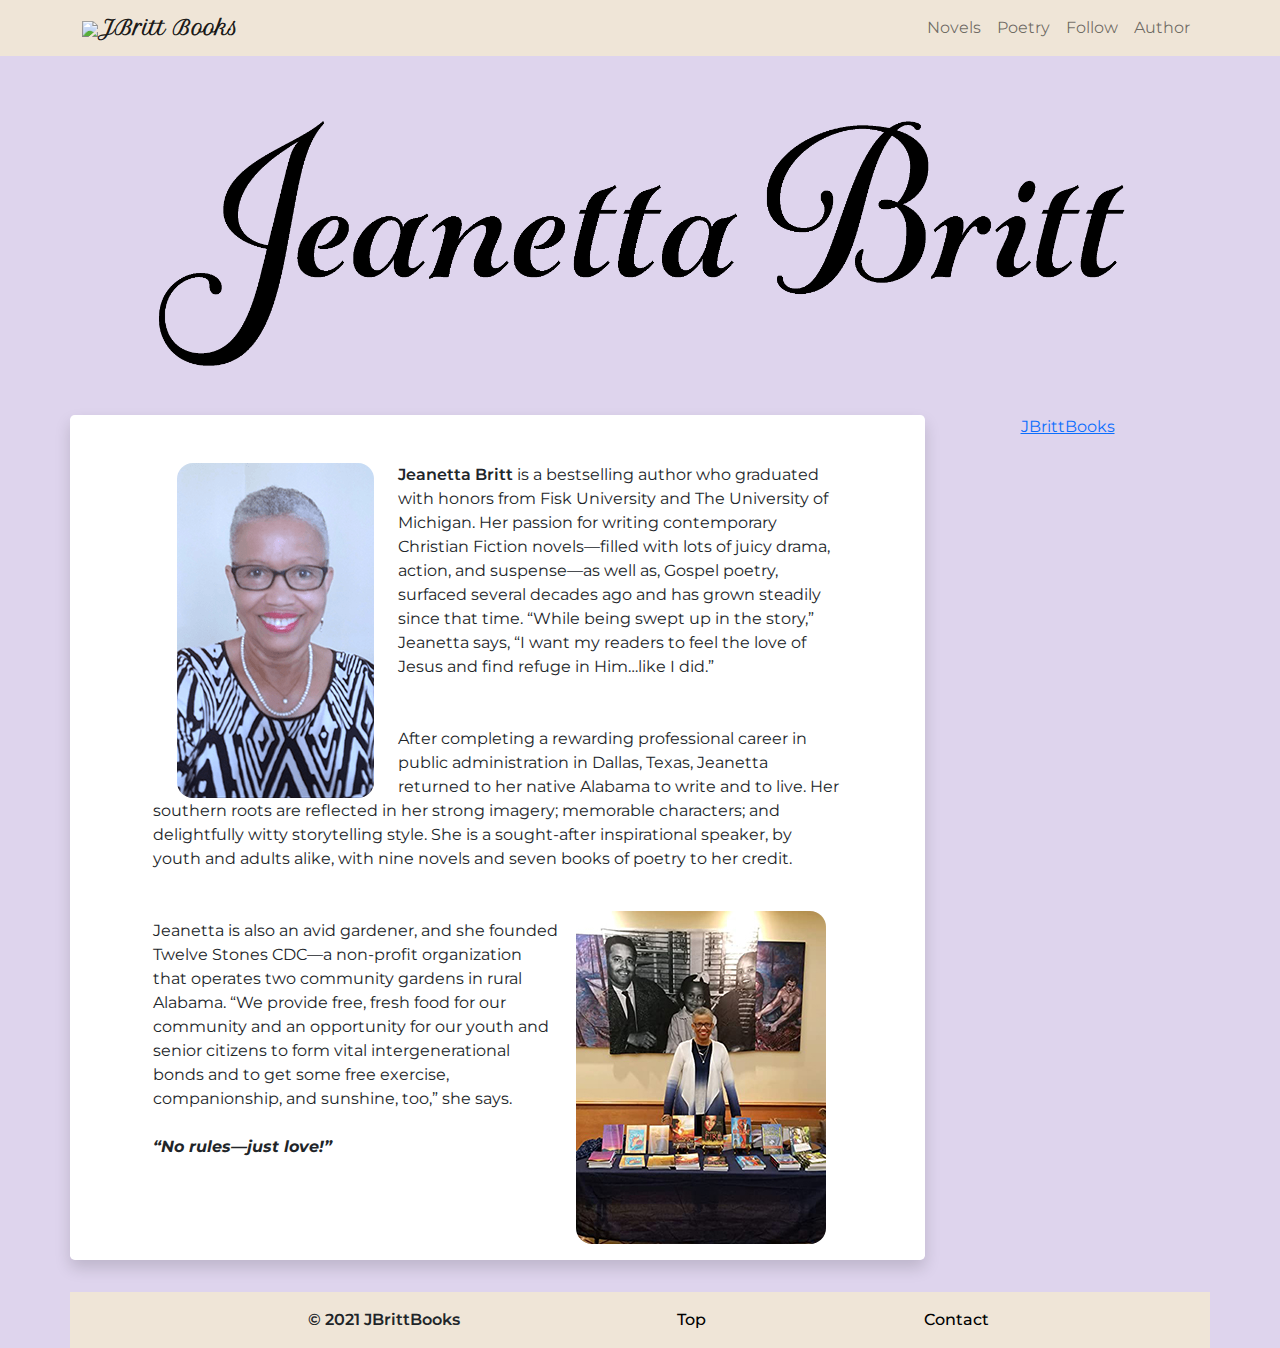
==== commit d148796b: "contact button redirect and fb button fix" ====
--- a/author.html
+++ b/author.html
@@ -17,7 +17,7 @@
     <div id="fb-root"></div>
     <script async defer crossorigin="anonymous" src="https://connect.facebook.net/en_US/sdk.js#xfbml=1&version=v11.0" nonce="WqUqpjW3"></script>
     <!-- Responsive navbar-->
-    <nav class="navbar navbar-expand-lg navbar-light bg-cream-trans">
+    <nav id="top" class="navbar navbar-expand-lg navbar-light bg-cream-trans">
       <div class="container">
           <a class="navbar-brand" href="index.html"><img src="assets/favicon.ico">JBritt Books</a>
           <button class="navbar-toggler" type="button" data-bs-toggle="collapse" data-bs-target="#navbarSupportedContent" aria-controls="navbarSupportedContent" aria-expanded="false" aria-label="Toggle navigation"><span class="navbar-toggler-icon"></span></button>
@@ -25,14 +25,14 @@
               <ul class="navbar-nav ms-auto m b-2 mb-lg-0">
                   <li class="nav-item"><a class="nav-link" href="novels.html">Novels</a></li>
                   <li class="nav-item"><a class="nav-link" href="poetry.html">Poetry</a></li>
-                  <li class="nav-item"><a class="nav-link" href="https://www.facebook.com/JBrittBooks/">Facebook</a></li>
+                  <li class="nav-item"><a class="nav-link" href="https://www.facebook.com/JBrittBooks/">Follow</a></li>
                   <li class="nav-item"><a class="nav-link" href="author.html">Author</a></li>
               </ul>
           </div>
       </div>
    </nav>
   <!-- Page content-->
-  <div id="top" class="container">
+  <div class="container">
     <div class="row d-flex justify-content-center">
       <div class="col-xl-12">
         <!-- header start -->
@@ -50,11 +50,11 @@
               <div class="col-10">
                 <!-- body -->
                 <div class="my-5">
-                  <img class="img-fluid mx-4 float-start rounded-5" src="assets/jeanetta/new-profile.png">
+                  <img class="img-fluid mx-lg-4 float-start rounded-5" src="assets/jeanetta/new-profile.png">
                   <p>
                     <span class="fw-bold">Jeanetta Britt </span>is a bestselling author who graduated with honors from Fisk University and The University of Michigan. Her passion for writing contemporary Christian Fiction novels—filled with lots of juicy drama, action, and suspense—as well as, Gospel poetry, surfaced several decades ago and has grown steadily since that time. “While being swept up in the story,” Jeanetta says, “I want my readers to feel the love of Jesus and find refuge in Him…like I did.”
                     <br><br><br>After completing a rewarding professional career in public administration in Dallas, Texas, Jeanetta returned to her native Alabama to write and to live. Her southern roots are reflected in her strong imagery; memorable characters; and delightfully witty storytelling style. She is a sought-after inspirational speaker, by youth and adults alike, with nine novels and seven books of poetry to her credit.
-                    <br><br><img class="img-fluid mx-3 my-3 float-end rounded-5" src="assets/jeanetta/profile1_250.JPG"><br>Jeanetta is also an avid gardener, and she founded Twelve Stones CDC—a non-profit organization that operates two community gardens in rural Alabama. “We provide free, fresh food for our community and an opportunity for our youth and senior citizens to form vital intergenerational bonds and to get some free exercise, companionship, and sunshine, too,” she says. <br><br><strong><em>“No rules—just love!”</em></strong>
+                    <br><br><img class="img-fluid mx-lg-3 my-3 float-end rounded-5" src="assets/jeanetta/profile1_250.JPG"><br>Jeanetta is also an avid gardener, and she founded Twelve Stones CDC—a non-profit organization that operates two community gardens in rural Alabama. “We provide free, fresh food for our community and an opportunity for our youth and senior citizens to form vital intergenerational bonds and to get some free exercise, companionship, and sunshine, too,” she says. <br><br><strong><em>“No rules—just love!”</em></strong>
                   </p>
                 </div>
                 <!-- body end -->
@@ -63,21 +63,21 @@
           </div>
           <!-- column start start -->
           <div class="col-lg-3 mt-lg-5">
-            <div class="fb-page img-fluid d-flex justify-content-center" data-href="https://www.facebook.com/JBrittBooks" data-tabs="timeline, events" data-width="320" data-height="750" data-small-header="true" data-adapt-container-width="true" data-hide-cover="true" data-show-facepile="true"><blockquote cite="https://www.facebook.com/JBrittBooks" class="fb-xfbml-parse-ignore"><a href="https://www.facebook.com/JBrittBooks">JBrittBooks</a></blockquote></div>
+            <div class="fb-page img-fluid d-flex justify-content-center" data-href="https://www.facebook.com/JBrittBooks" data-tabs="timeline, events" data-width="320" data-height="800" data-small-header="true" data-adapt-container-width="true" data-hide-cover="true" data-show-facepile="true"><blockquote cite="https://www.facebook.com/JBrittBooks" class="fb-xfbml-parse-ignore"><a href="https://www.facebook.com/JBrittBooks">JBrittBooks</a></blockquote></div>
           </div>
           <!-- right column end -->
         </div>
       </div>
     </div>
-  </div>
     <!-- footer -->
     <footer class="row py-3 mt-4 bg-cream-trans">
-      <div class="col-12 d-flex justify-content-evenly">
+      <div class="col-12 mx-2 d-flex justify-content-evenly">
           <span class="fw-bold">© 2021 JBrittBooks</span>
-          <a class="contact-btn" href="#top">Top of page</a>
-          <a class="contact-btn" href="https://docs.google.com/forms/d/e/1FAIpQLSflltP6tsDl8Hr7PZAvRYiaOXAa3_z1ApLp0b5nfp1gS3Bxsw/viewform?formkey=dG9lMGk2MUw3d1pyZkRZQnY3Y09sVEE6MQ">Contact Me</a>
+          <a class="contact-btn" href="#top">Top</a>
+          <a class="contact-btn" href="mailto:jbrittbooks@msn.com">Contact</a>
       </div>
   </footer>
+  </div>
   <!-- Bootstrap core JS-->
   <script src="https://cdn.jsdelivr.net/npm/bootstrap@5.0.2/dist/js/bootstrap.bundle.min.js"></script>
   </body>
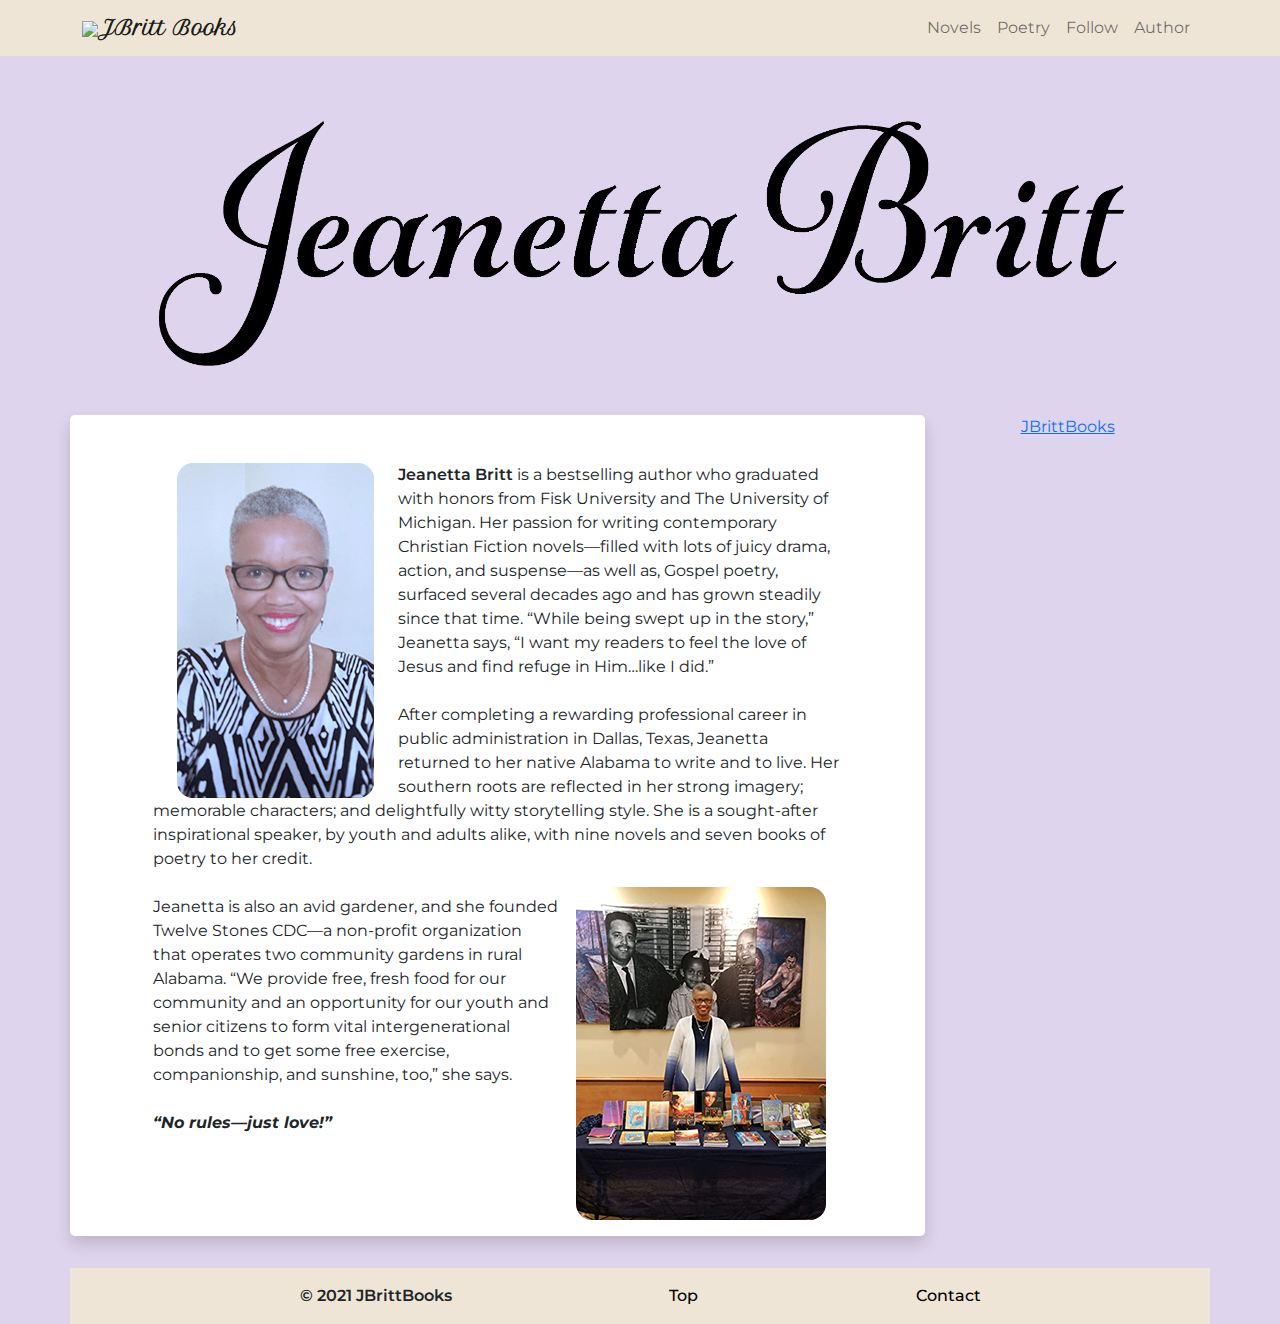
==== commit 1bd90811: "fixed fb buttons to be more cohesive" ====
--- a/author.html
+++ b/author.html
@@ -53,8 +53,8 @@
                   <img class="img-fluid mx-lg-4 float-start rounded-5" src="assets/jeanetta/new-profile.png">
                   <p>
                     <span class="fw-bold">Jeanetta Britt </span>is a bestselling author who graduated with honors from Fisk University and The University of Michigan. Her passion for writing contemporary Christian Fiction novels—filled with lots of juicy drama, action, and suspense—as well as, Gospel poetry, surfaced several decades ago and has grown steadily since that time. “While being swept up in the story,” Jeanetta says, “I want my readers to feel the love of Jesus and find refuge in Him…like I did.”
-                    <br><br><br>After completing a rewarding professional career in public administration in Dallas, Texas, Jeanetta returned to her native Alabama to write and to live. Her southern roots are reflected in her strong imagery; memorable characters; and delightfully witty storytelling style. She is a sought-after inspirational speaker, by youth and adults alike, with nine novels and seven books of poetry to her credit.
-                    <br><br><img class="img-fluid mx-lg-3 my-3 float-end rounded-5" src="assets/jeanetta/profile1_250.JPG"><br>Jeanetta is also an avid gardener, and she founded Twelve Stones CDC—a non-profit organization that operates two community gardens in rural Alabama. “We provide free, fresh food for our community and an opportunity for our youth and senior citizens to form vital intergenerational bonds and to get some free exercise, companionship, and sunshine, too,” she says. <br><br><strong><em>“No rules—just love!”</em></strong>
+                    <br><br>After completing a rewarding professional career in public administration in Dallas, Texas, Jeanetta returned to her native Alabama to write and to live. Her southern roots are reflected in her strong imagery; memorable characters; and delightfully witty storytelling style. She is a sought-after inspirational speaker, by youth and adults alike, with nine novels and seven books of poetry to her credit.
+                    <br><img class="img-fluid mx-lg-3 my-3 float-end rounded-5" src="assets/jeanetta/profile1_250.JPG"><br>Jeanetta is also an avid gardener, and she founded Twelve Stones CDC—a non-profit organization that operates two community gardens in rural Alabama. “We provide free, fresh food for our community and an opportunity for our youth and senior citizens to form vital intergenerational bonds and to get some free exercise, companionship, and sunshine, too,” she says. <br><br><strong><em>“No rules—just love!”</em></strong>
                   </p>
                 </div>
                 <!-- body end -->
@@ -71,10 +71,10 @@
     </div>
     <!-- footer -->
     <footer class="row py-3 mt-4 bg-cream-trans">
-      <div class="col-12 mx-2 d-flex justify-content-evenly">
+      <div class="col-12 d-flex justify-content-evenly">
           <span class="fw-bold">© 2021 JBrittBooks</span>
           <a class="contact-btn" href="#top">Top</a>
-          <a class="contact-btn" href="mailto:jbrittbooks@msn.com">Contact</a>
+          <a class="contact-btn" href="mailto:brittbooks@msn.com">Contact</a>
       </div>
   </footer>
   </div>
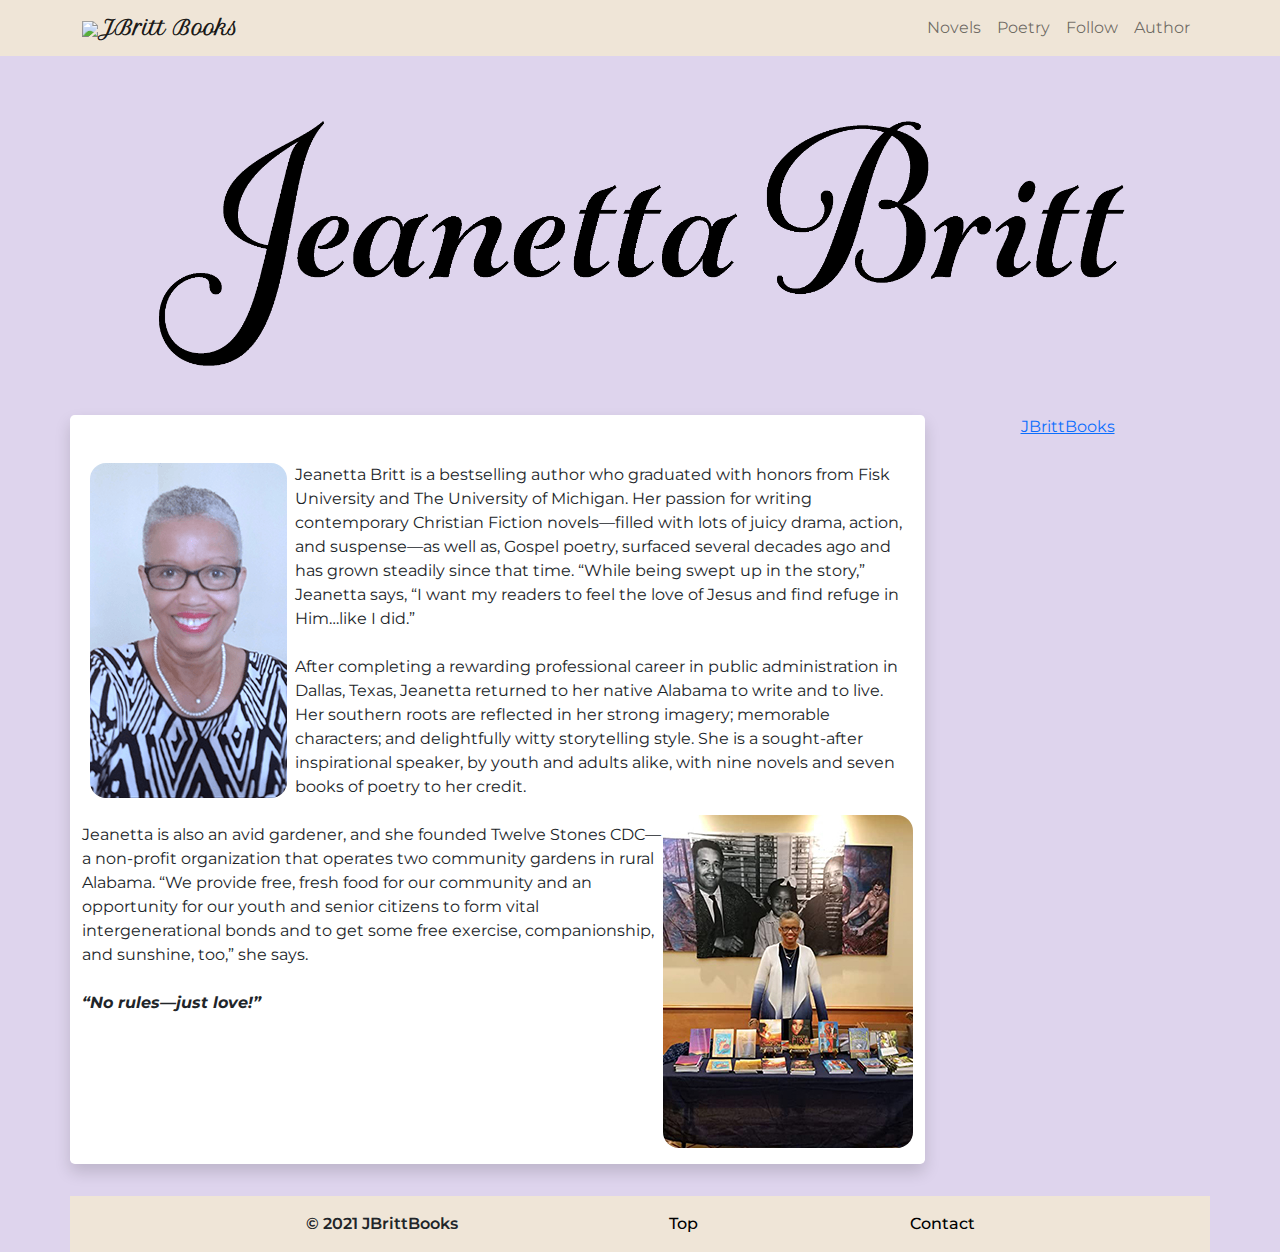
==== commit 0fdf8084: "attempting a new bg and fixed margins" ====
--- a/author.html
+++ b/author.html
@@ -40,21 +40,21 @@
           <div class="d-flex justify-content-center mt-5">
               <img class="img-fluid w-90" src="assets/header-dark.png" alternative="novel-text">
           </div>
-      </header>
+        </header>
         <!-- header end  -->
         <!-- Body Row -->
         <div class="row">
           <div class="col-lg-9 ">
             <div class="row d-flex justify-content-center mt-5 my-2 bg-white rounded-3 shadow">
               <!-- body start -->
-              <div class="col-10">
+              <div class="col-12">
                 <!-- body -->
-                <div class="my-5">
-                  <img class="img-fluid mx-lg-4 float-start rounded-5" src="assets/jeanetta/new-profile.png">
+                <div class="my-5 my-5">
+                  <img class="float-start mx-2 rounded-5" src="assets/jeanetta/new-profile.png">
                   <p>
-                    <span class="fw-bold">Jeanetta Britt </span>is a bestselling author who graduated with honors from Fisk University and The University of Michigan. Her passion for writing contemporary Christian Fiction novels—filled with lots of juicy drama, action, and suspense—as well as, Gospel poetry, surfaced several decades ago and has grown steadily since that time. “While being swept up in the story,” Jeanetta says, “I want my readers to feel the love of Jesus and find refuge in Him…like I did.”
+                    Jeanetta Britt is a bestselling author who graduated with honors from Fisk University and The University of Michigan. Her passion for writing contemporary Christian Fiction novels—filled with lots of juicy drama, action, and suspense—as well as, Gospel poetry, surfaced several decades ago and has grown steadily since that time. “While being swept up in the story,” Jeanetta says, “I want my readers to feel the love of Jesus and find refuge in Him…like I did.”
                     <br><br>After completing a rewarding professional career in public administration in Dallas, Texas, Jeanetta returned to her native Alabama to write and to live. Her southern roots are reflected in her strong imagery; memorable characters; and delightfully witty storytelling style. She is a sought-after inspirational speaker, by youth and adults alike, with nine novels and seven books of poetry to her credit.
-                    <br><img class="img-fluid mx-lg-3 my-3 float-end rounded-5" src="assets/jeanetta/profile1_250.JPG"><br>Jeanetta is also an avid gardener, and she founded Twelve Stones CDC—a non-profit organization that operates two community gardens in rural Alabama. “We provide free, fresh food for our community and an opportunity for our youth and senior citizens to form vital intergenerational bonds and to get some free exercise, companionship, and sunshine, too,” she says. <br><br><strong><em>“No rules—just love!”</em></strong>
+                    <br><img class="img-fluid my-3 float-end rounded-5" src="assets/jeanetta/profile1_250.JPG"><br>Jeanetta is also an avid gardener, and she founded Twelve Stones CDC—a non-profit organization that operates two community gardens in rural Alabama. “We provide free, fresh food for our community and an opportunity for our youth and senior citizens to form vital intergenerational bonds and to get some free exercise, companionship, and sunshine, too,” she says. <br><br><strong><em>“No rules—just love!”</em></strong>
                   </p>
                 </div>
                 <!-- body end -->
@@ -63,20 +63,20 @@
           </div>
           <!-- column start start -->
           <div class="col-lg-3 mt-lg-5">
-            <div class="fb-page img-fluid d-flex justify-content-center" data-href="https://www.facebook.com/JBrittBooks" data-tabs="timeline, events" data-width="320" data-height="800" data-small-header="true" data-adapt-container-width="true" data-hide-cover="true" data-show-facepile="true"><blockquote cite="https://www.facebook.com/JBrittBooks" class="fb-xfbml-parse-ignore"><a href="https://www.facebook.com/JBrittBooks">JBrittBooks</a></blockquote></div>
+            <div class="fb-page img-fluid d-flex justify-content-center" data-href="https://www.facebook.com/JBrittBooks" data-tabs="timeline, events" data-width="320" data-height="690" data-small-header="true" data-adapt-container-width="true" data-hide-cover="true" data-show-facepile="true"><blockquote cite="https://www.facebook.com/JBrittBooks" class="fb-xfbml-parse-ignore"><a href="https://www.facebook.com/JBrittBooks">JBrittBooks</a></blockquote></div>
           </div>
           <!-- right column end -->
         </div>
       </div>
+      <!-- footer -->
+      <footer class="row py-3 mt-4 bg-cream-trans">
+        <div class="col-12 d-flex justify-content-evenly">
+            <span class="fw-bold">© 2021 JBrittBooks</span>
+            <a class="contact-btn" href="#top">Top</a>
+            <a class="contact-btn" href="mailto:brittbooks@msn.com">Contact</a>
+        </div>
+      </footer>
     </div>
-    <!-- footer -->
-    <footer class="row py-3 mt-4 bg-cream-trans">
-      <div class="col-12 d-flex justify-content-evenly">
-          <span class="fw-bold">© 2021 JBrittBooks</span>
-          <a class="contact-btn" href="#top">Top</a>
-          <a class="contact-btn" href="mailto:brittbooks@msn.com">Contact</a>
-      </div>
-  </footer>
   </div>
   <!-- Bootstrap core JS-->
   <script src="https://cdn.jsdelivr.net/npm/bootstrap@5.0.2/dist/js/bootstrap.bundle.min.js"></script>
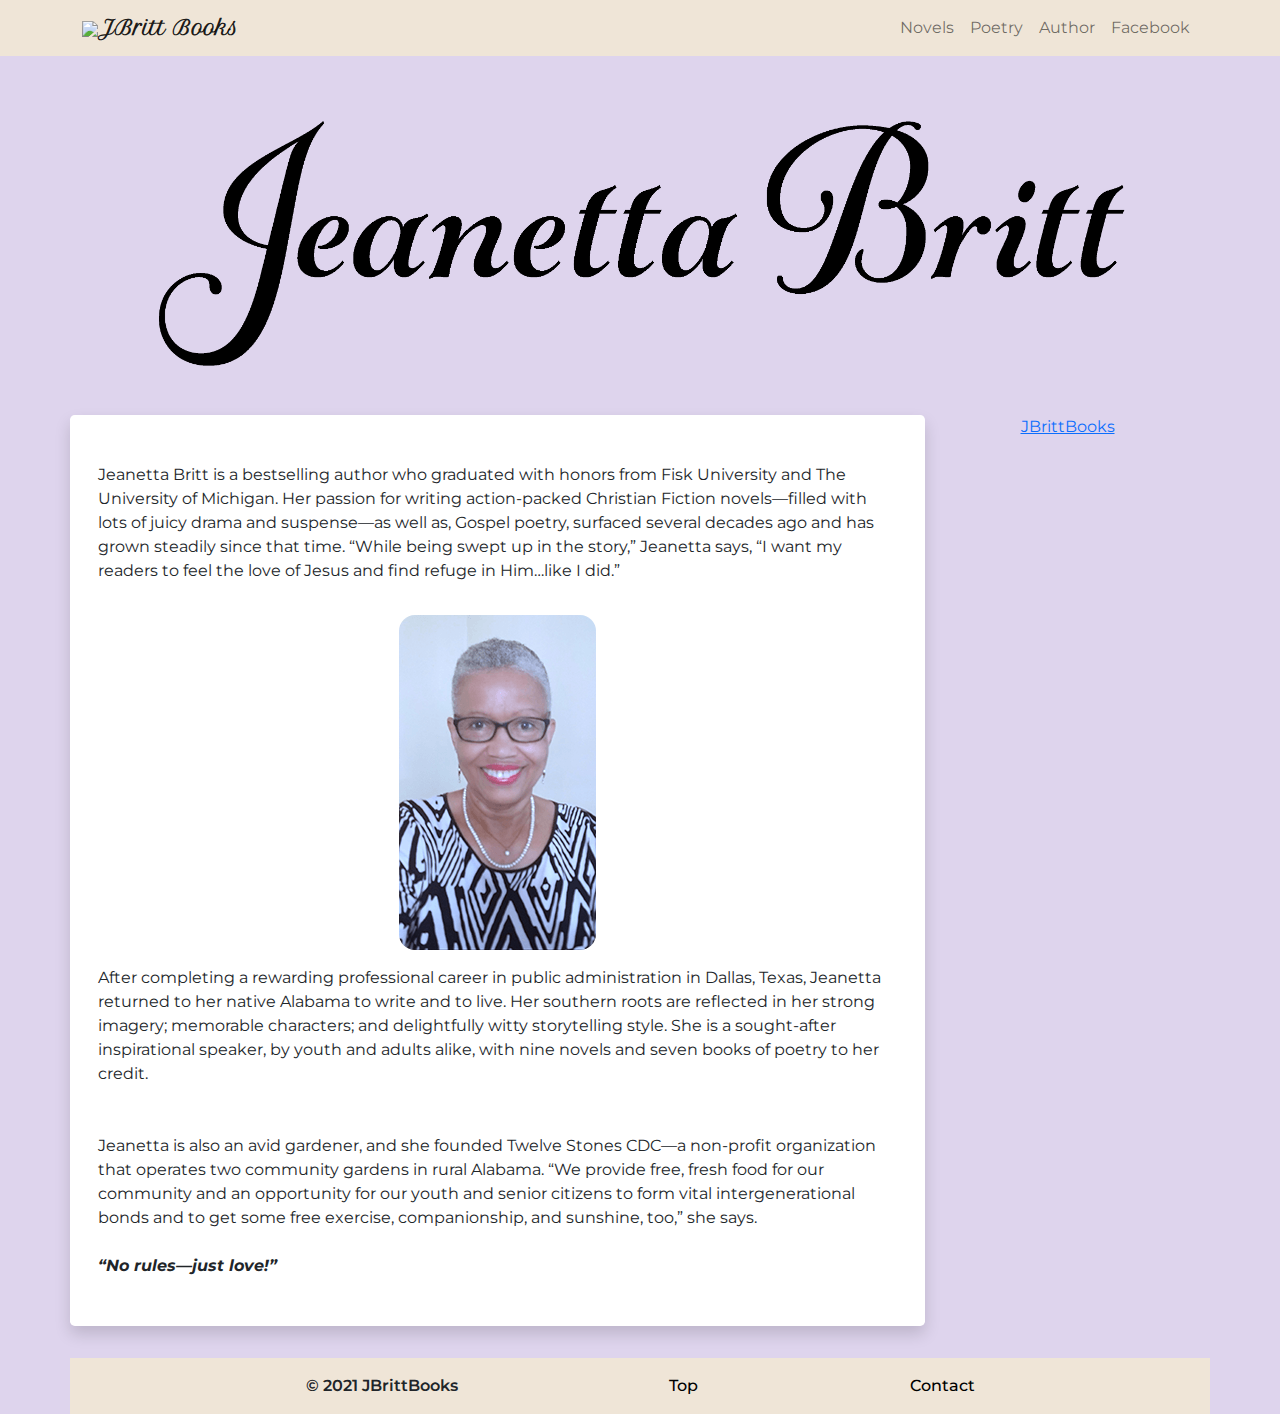
==== commit 96b3956f: "Client fix request" ====
--- a/author.html
+++ b/author.html
@@ -25,8 +25,8 @@
               <ul class="navbar-nav ms-auto m b-2 mb-lg-0">
                   <li class="nav-item"><a class="nav-link" href="novels.html">Novels</a></li>
                   <li class="nav-item"><a class="nav-link" href="poetry.html">Poetry</a></li>
-                  <li class="nav-item"><a class="nav-link" href="https://www.facebook.com/JBrittBooks/">Follow</a></li>
                   <li class="nav-item"><a class="nav-link" href="author.html">Author</a></li>
+                  <li class="nav-item"><a class="nav-link" href="https://www.facebook.com/JBrittBooks/">Facebook</a></li>
               </ul>
           </div>
       </div>
@@ -49,12 +49,14 @@
               <!-- body start -->
               <div class="col-12">
                 <!-- body -->
-                <div class="my-5 my-5">
-                  <img class="float-start mx-2 rounded-5" src="assets/jeanetta/new-profile.png">
+                <div class="my-5 mx-3">
                   <p>
-                    Jeanetta Britt is a bestselling author who graduated with honors from Fisk University and The University of Michigan. Her passion for writing contemporary Christian Fiction novels—filled with lots of juicy drama, action, and suspense—as well as, Gospel poetry, surfaced several decades ago and has grown steadily since that time. “While being swept up in the story,” Jeanetta says, “I want my readers to feel the love of Jesus and find refuge in Him…like I did.”
-                    <br><br>After completing a rewarding professional career in public administration in Dallas, Texas, Jeanetta returned to her native Alabama to write and to live. Her southern roots are reflected in her strong imagery; memorable characters; and delightfully witty storytelling style. She is a sought-after inspirational speaker, by youth and adults alike, with nine novels and seven books of poetry to her credit.
-                    <br><img class="img-fluid my-3 float-end rounded-5" src="assets/jeanetta/profile1_250.JPG"><br>Jeanetta is also an avid gardener, and she founded Twelve Stones CDC—a non-profit organization that operates two community gardens in rural Alabama. “We provide free, fresh food for our community and an opportunity for our youth and senior citizens to form vital intergenerational bonds and to get some free exercise, companionship, and sunshine, too,” she says. <br><br><strong><em>“No rules—just love!”</em></strong>
+                    Jeanetta Britt  is a bestselling author who graduated with honors from Fisk University and The University of Michigan. Her passion for writing action-packed Christian Fiction novels—filled with lots of juicy drama and suspense—as well as, Gospel poetry, surfaced several decades ago and has grown steadily since that time. “While being swept up in the story,” Jeanetta says, “I want my readers to feel the love of Jesus and find refuge in Him…like I did.”
+                  </p>
+                  <div class="d-flex justify-content-center p-3"><img class="img-fluid rounded-5 "src="assets/jeanetta/new-profile.png"></div>
+                  <p>
+                    After completing a rewarding professional career in public administration in Dallas, Texas, Jeanetta returned to her native Alabama to write and to live. Her southern roots are reflected in her strong imagery; memorable characters; and delightfully witty storytelling style. She is a sought-after inspirational speaker, by youth and adults alike, with nine novels and seven books of poetry to her credit.
+                    <br><br><br>Jeanetta is also an avid gardener, and she founded Twelve Stones CDC—a non-profit organization that operates two community gardens in rural Alabama. “We provide free, fresh food for our community and an opportunity for our youth and senior citizens to form vital intergenerational bonds and to get some free exercise, companionship, and sunshine, too,” she says. <br><br><strong><em>“No rules—just love!”</em></strong>
                   </p>
                 </div>
                 <!-- body end -->
--- a/css/styles.css
+++ b/css/styles.css
@@ -659,10 +659,9 @@
   }
 }
 
-#trilogy-poem {
-  font-size: .85rem !important;
-  min-height: 29rem;
-}
+/* #trilogy-poem {
+  min-height: 32rem;
+} */
 
 
 /*  */
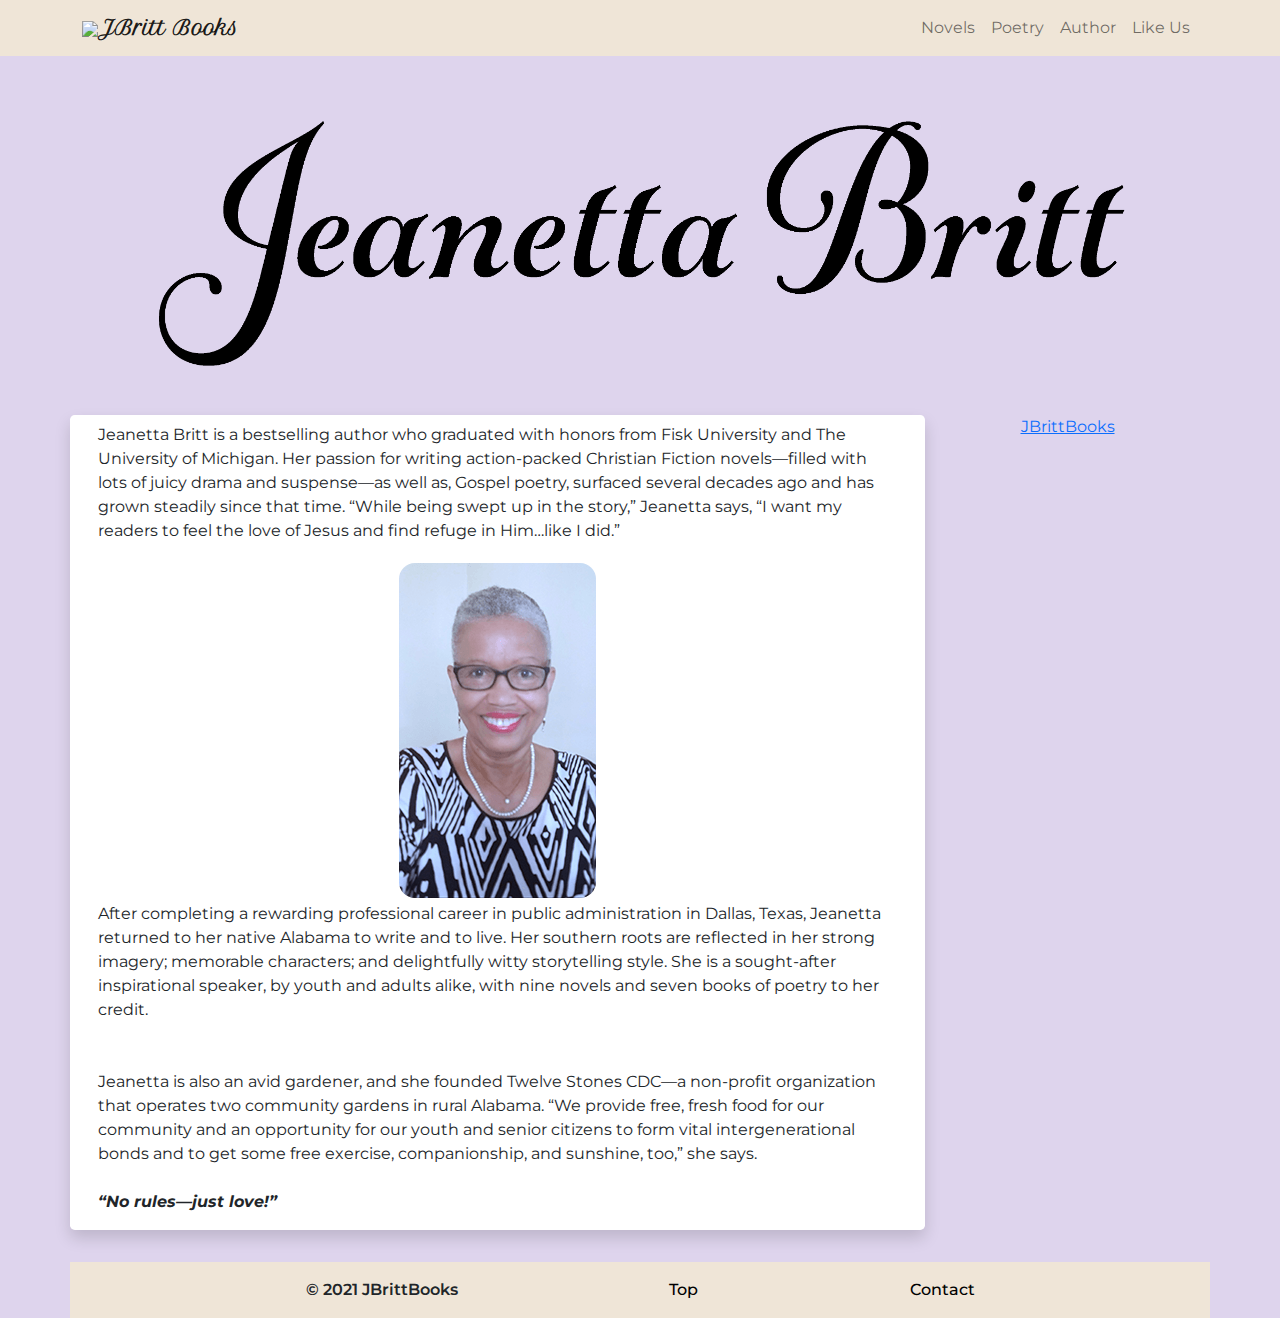
==== commit 82fc467b: "Color and styling changes at client's behest" ====
--- a/author.html
+++ b/author.html
@@ -26,7 +26,7 @@
                   <li class="nav-item"><a class="nav-link" href="novels.html">Novels</a></li>
                   <li class="nav-item"><a class="nav-link" href="poetry.html">Poetry</a></li>
                   <li class="nav-item"><a class="nav-link" href="author.html">Author</a></li>
-                  <li class="nav-item"><a class="nav-link" href="https://www.facebook.com/JBrittBooks/">Facebook</a></li>
+                  <li class="nav-item"><a class="nav-link" href="#facebook">Like Us</a></li>
               </ul>
           </div>
       </div>
@@ -49,11 +49,11 @@
               <!-- body start -->
               <div class="col-12">
                 <!-- body -->
-                <div class="my-5 mx-3">
+                <div class="my-2 mx-3">
                   <p>
                     Jeanetta Britt  is a bestselling author who graduated with honors from Fisk University and The University of Michigan. Her passion for writing action-packed Christian Fiction novels—filled with lots of juicy drama and suspense—as well as, Gospel poetry, surfaced several decades ago and has grown steadily since that time. “While being swept up in the story,” Jeanetta says, “I want my readers to feel the love of Jesus and find refuge in Him…like I did.”
                   </p>
-                  <div class="d-flex justify-content-center p-3"><img class="img-fluid rounded-5 "src="assets/jeanetta/new-profile.png"></div>
+                  <div class="d-flex justify-content-center p-1"><img class="img-fluid rounded-5 "src="assets/jeanetta/new-profile.png"></div>
                   <p>
                     After completing a rewarding professional career in public administration in Dallas, Texas, Jeanetta returned to her native Alabama to write and to live. Her southern roots are reflected in her strong imagery; memorable characters; and delightfully witty storytelling style. She is a sought-after inspirational speaker, by youth and adults alike, with nine novels and seven books of poetry to her credit.
                     <br><br><br>Jeanetta is also an avid gardener, and she founded Twelve Stones CDC—a non-profit organization that operates two community gardens in rural Alabama. “We provide free, fresh food for our community and an opportunity for our youth and senior citizens to form vital intergenerational bonds and to get some free exercise, companionship, and sunshine, too,” she says. <br><br><strong><em>“No rules—just love!”</em></strong>
@@ -64,8 +64,8 @@
             </div>
           </div>
           <!-- column start start -->
-          <div class="col-lg-3 mt-lg-5">
-            <div class="fb-page img-fluid d-flex justify-content-center" data-href="https://www.facebook.com/JBrittBooks" data-tabs="timeline, events" data-width="320" data-height="690" data-small-header="true" data-adapt-container-width="true" data-hide-cover="true" data-show-facepile="true"><blockquote cite="https://www.facebook.com/JBrittBooks" class="fb-xfbml-parse-ignore"><a href="https://www.facebook.com/JBrittBooks">JBrittBooks</a></blockquote></div>
+          <div class="col-lg-3 mt-lg-5" id="facebook">
+            <div class="fb-page img-fluid d-flex justify-content-center" data-href="https://www.facebook.com/JBrittBooks" data-tabs="timeline, events" data-width="320" data-height="790" data-small-header="true" data-adapt-container-width="true" data-hide-cover="true" data-show-facepile="true"><blockquote cite="https://www.facebook.com/JBrittBooks" class="fb-xfbml-parse-ignore"><a href="https://www.facebook.com/JBrittBooks">JBrittBooks</a></blockquote></div>
           </div>
           <!-- right column end -->
         </div>
--- a/css/styles.css
+++ b/css/styles.css
@@ -2999,13 +2999,13 @@
 
 .btn-primary {
   color: #fff;
-  background-color: #ec6f8a;
-  border-color: #ec6f8a;
+  background-color: #FF9447;
+  border-color: #FF9447;
 }
 .btn-primary:hover {
   color: #fff;
-  background-color: #F6B6C4;
-  border-color: #F6B6C4;
+  background-color: #FFCFAD;
+  border-color: #FFCFAD;
 }
 /* custom btn */
 .contact-btn {
@@ -3050,8 +3050,8 @@
 
 .btn-secondary {
   color: #fff;
-  background-color: #1E3A5C;
-  border-color: #1E3A5C;
+  background-color: #32619A;
+  border-color: #32619A;
 }
 .btn-secondary:hover {
   color: #fff;
@@ -7627,11 +7627,11 @@
 }
 
 .bg-red-trans {
-  background-color: rgba(108, 14, 35, .5);
+  background-color: rgba(255, 136, 51, 0.5);
 }
 
 .bg-red-light {
-  background-color: #F6B6C4 !important;
+  background-color: #FFCFAD !important;
 }
 
 .bg-cream {
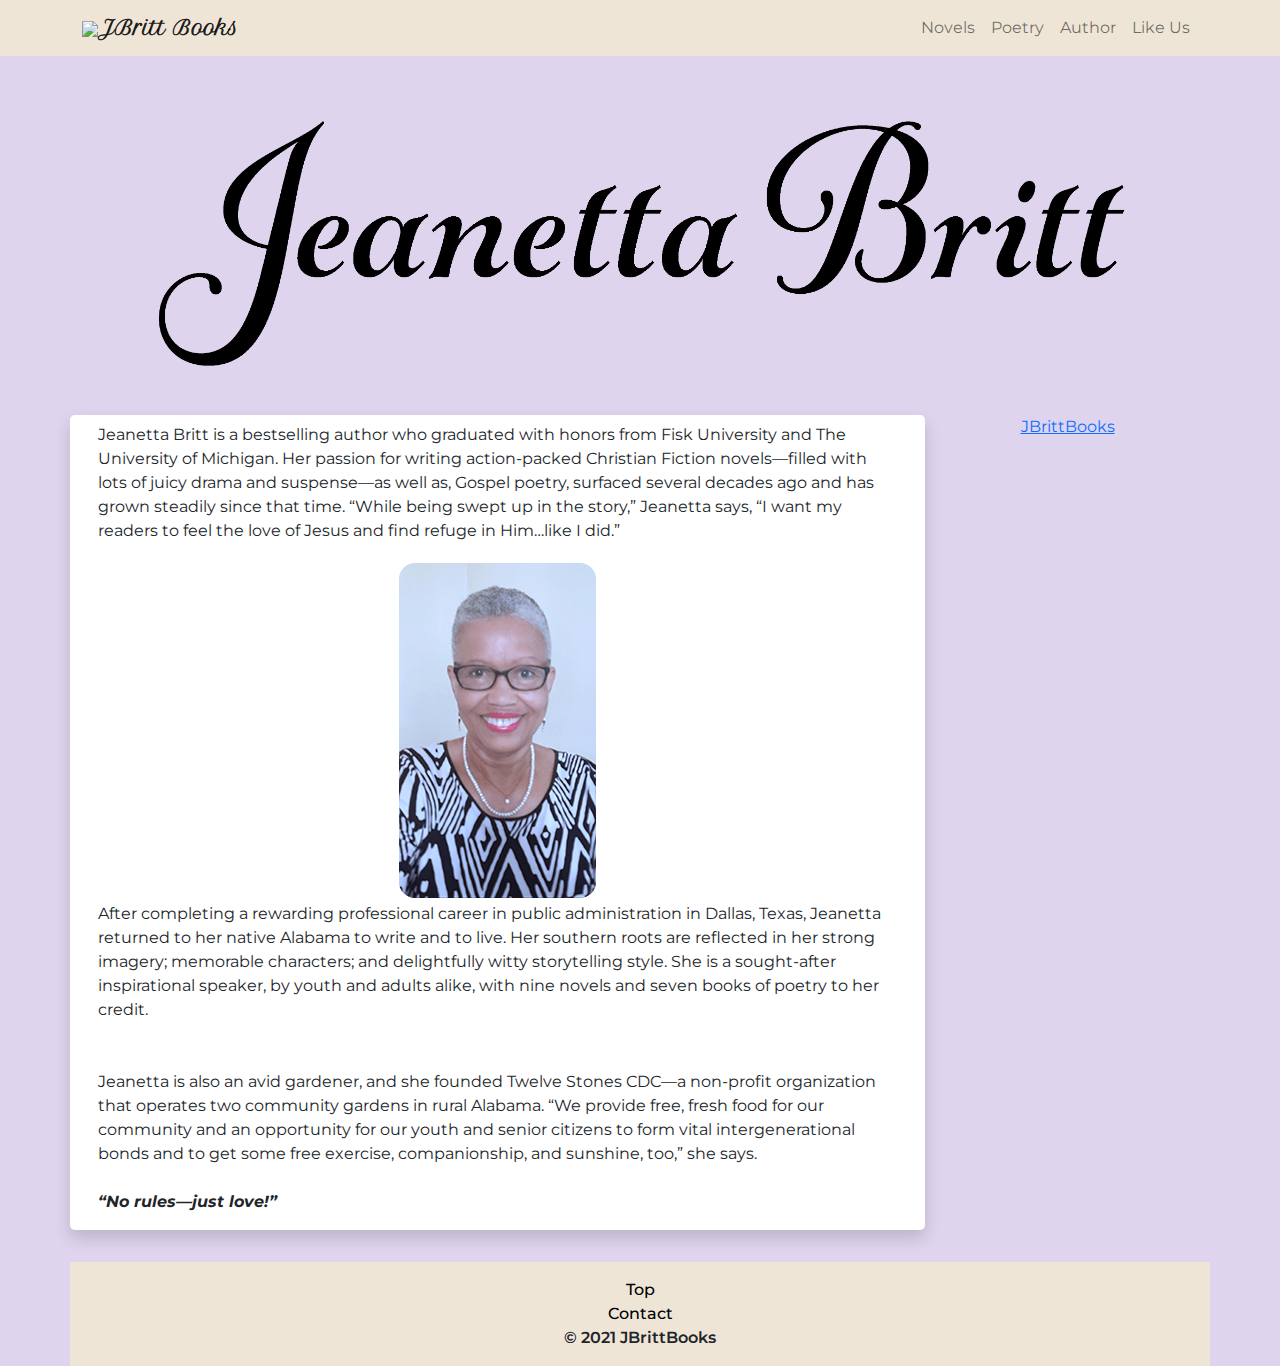
==== commit cbd6f2ad: "Footer fix" ====
--- a/author.html
+++ b/author.html
@@ -72,10 +72,10 @@
       </div>
       <!-- footer -->
       <footer class="row py-3 mt-4 bg-cream-trans">
-        <div class="col-12 d-flex justify-content-evenly">
-            <span class="fw-bold">© 2021 JBrittBooks</span>
+        <div class="col-12 d-flex flex-column text-center">
             <a class="contact-btn" href="#top">Top</a>
             <a class="contact-btn" href="mailto:brittbooks@msn.com">Contact</a>
+            <span class="fw-bold">© 2021 JBrittBooks</span>
         </div>
       </footer>
     </div>
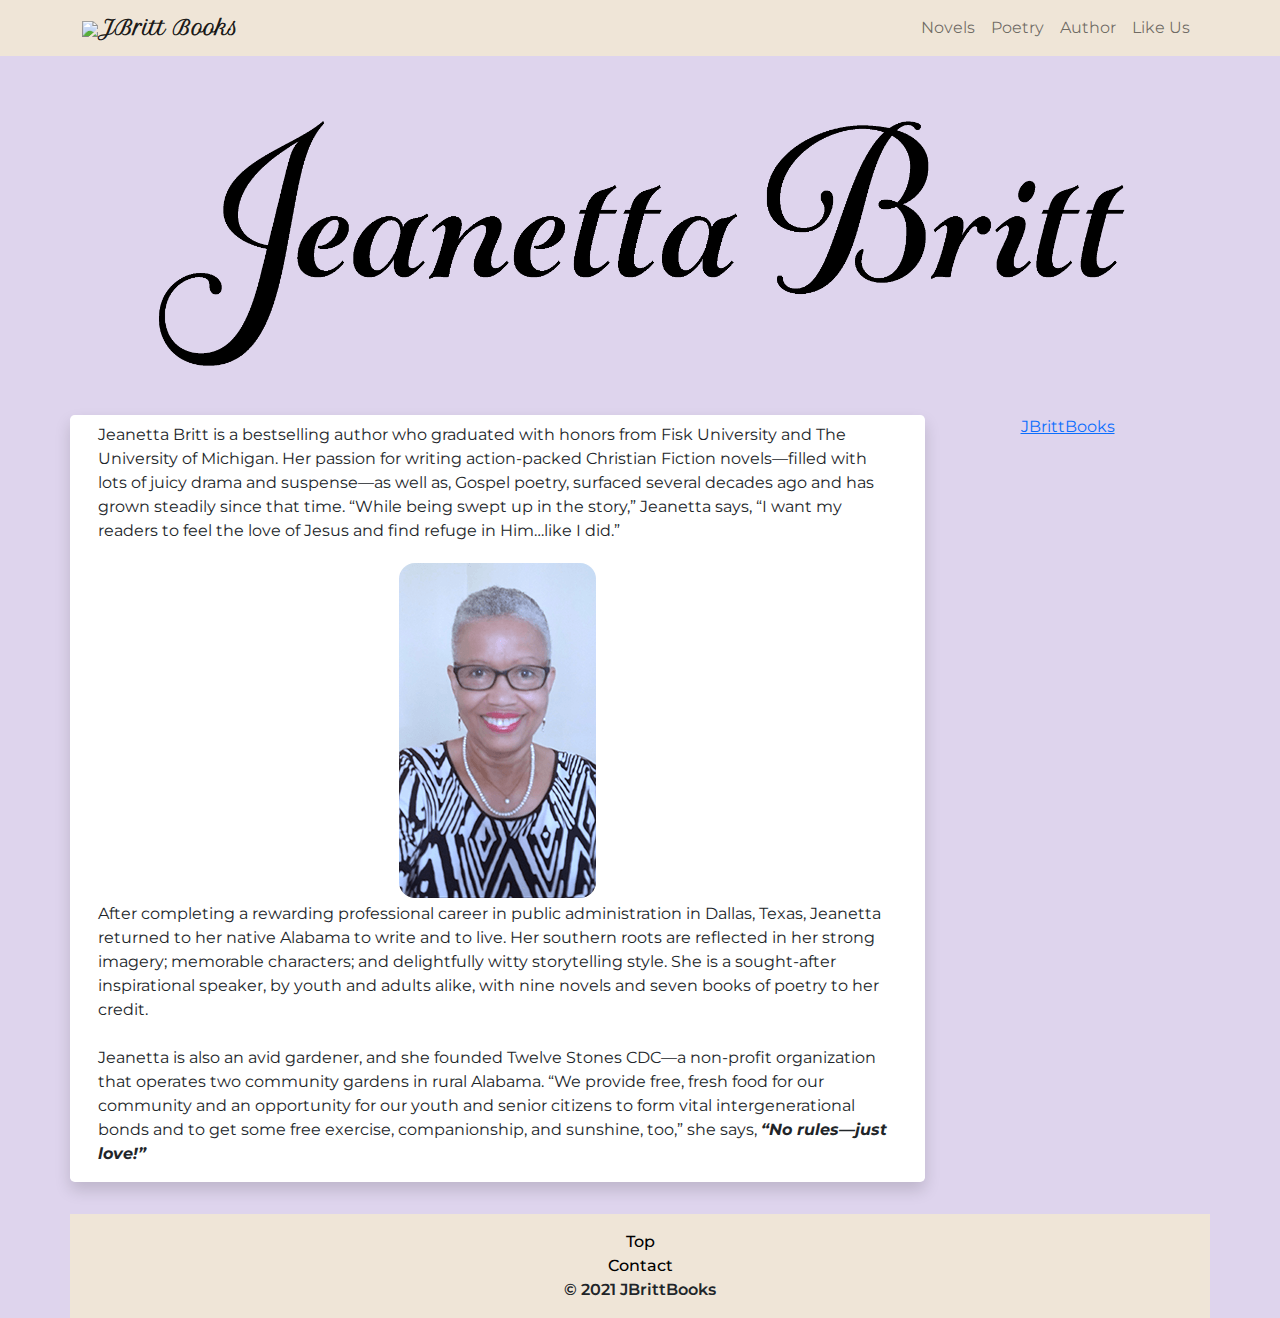
==== commit 1eb53228: "Fixed a typo on poetry and one on author page" ====
--- a/author.html
+++ b/author.html
@@ -56,7 +56,7 @@
                   <div class="d-flex justify-content-center p-1"><img class="img-fluid rounded-5 "src="assets/jeanetta/new-profile.png"></div>
                   <p>
                     After completing a rewarding professional career in public administration in Dallas, Texas, Jeanetta returned to her native Alabama to write and to live. Her southern roots are reflected in her strong imagery; memorable characters; and delightfully witty storytelling style. She is a sought-after inspirational speaker, by youth and adults alike, with nine novels and seven books of poetry to her credit.
-                    <br><br><br>Jeanetta is also an avid gardener, and she founded Twelve Stones CDC—a non-profit organization that operates two community gardens in rural Alabama. “We provide free, fresh food for our community and an opportunity for our youth and senior citizens to form vital intergenerational bonds and to get some free exercise, companionship, and sunshine, too,” she says. <br><br><strong><em>“No rules—just love!”</em></strong>
+                    <br><br>Jeanetta is also an avid gardener, and she founded Twelve Stones CDC—a non-profit organization that operates two community gardens in rural Alabama. “We provide free, fresh food for our community and an opportunity for our youth and senior citizens to form vital intergenerational bonds and to get some free exercise, companionship, and sunshine, too,” she says, <strong><em>“No rules—just love!”</em></strong>
                   </p>
                 </div>
                 <!-- body end -->
@@ -65,7 +65,7 @@
           </div>
           <!-- column start start -->
           <div class="col-lg-3 mt-lg-5" id="facebook">
-            <div class="fb-page img-fluid d-flex justify-content-center" data-href="https://www.facebook.com/JBrittBooks" data-tabs="timeline, events" data-width="320" data-height="790" data-small-header="true" data-adapt-container-width="true" data-hide-cover="true" data-show-facepile="true"><blockquote cite="https://www.facebook.com/JBrittBooks" class="fb-xfbml-parse-ignore"><a href="https://www.facebook.com/JBrittBooks">JBrittBooks</a></blockquote></div>
+            <div class="fb-page img-fluid d-flex justify-content-center" data-href="https://www.facebook.com/JBrittBooks" data-tabs="timeline, events" data-width="320" data-height="720" data-small-header="true" data-adapt-container-width="true" data-hide-cover="true" data-show-facepile="true"><blockquote cite="https://www.facebook.com/JBrittBooks" class="fb-xfbml-parse-ignore"><a href="https://www.facebook.com/JBrittBooks">JBrittBooks</a></blockquote></div>
           </div>
           <!-- right column end -->
         </div>
